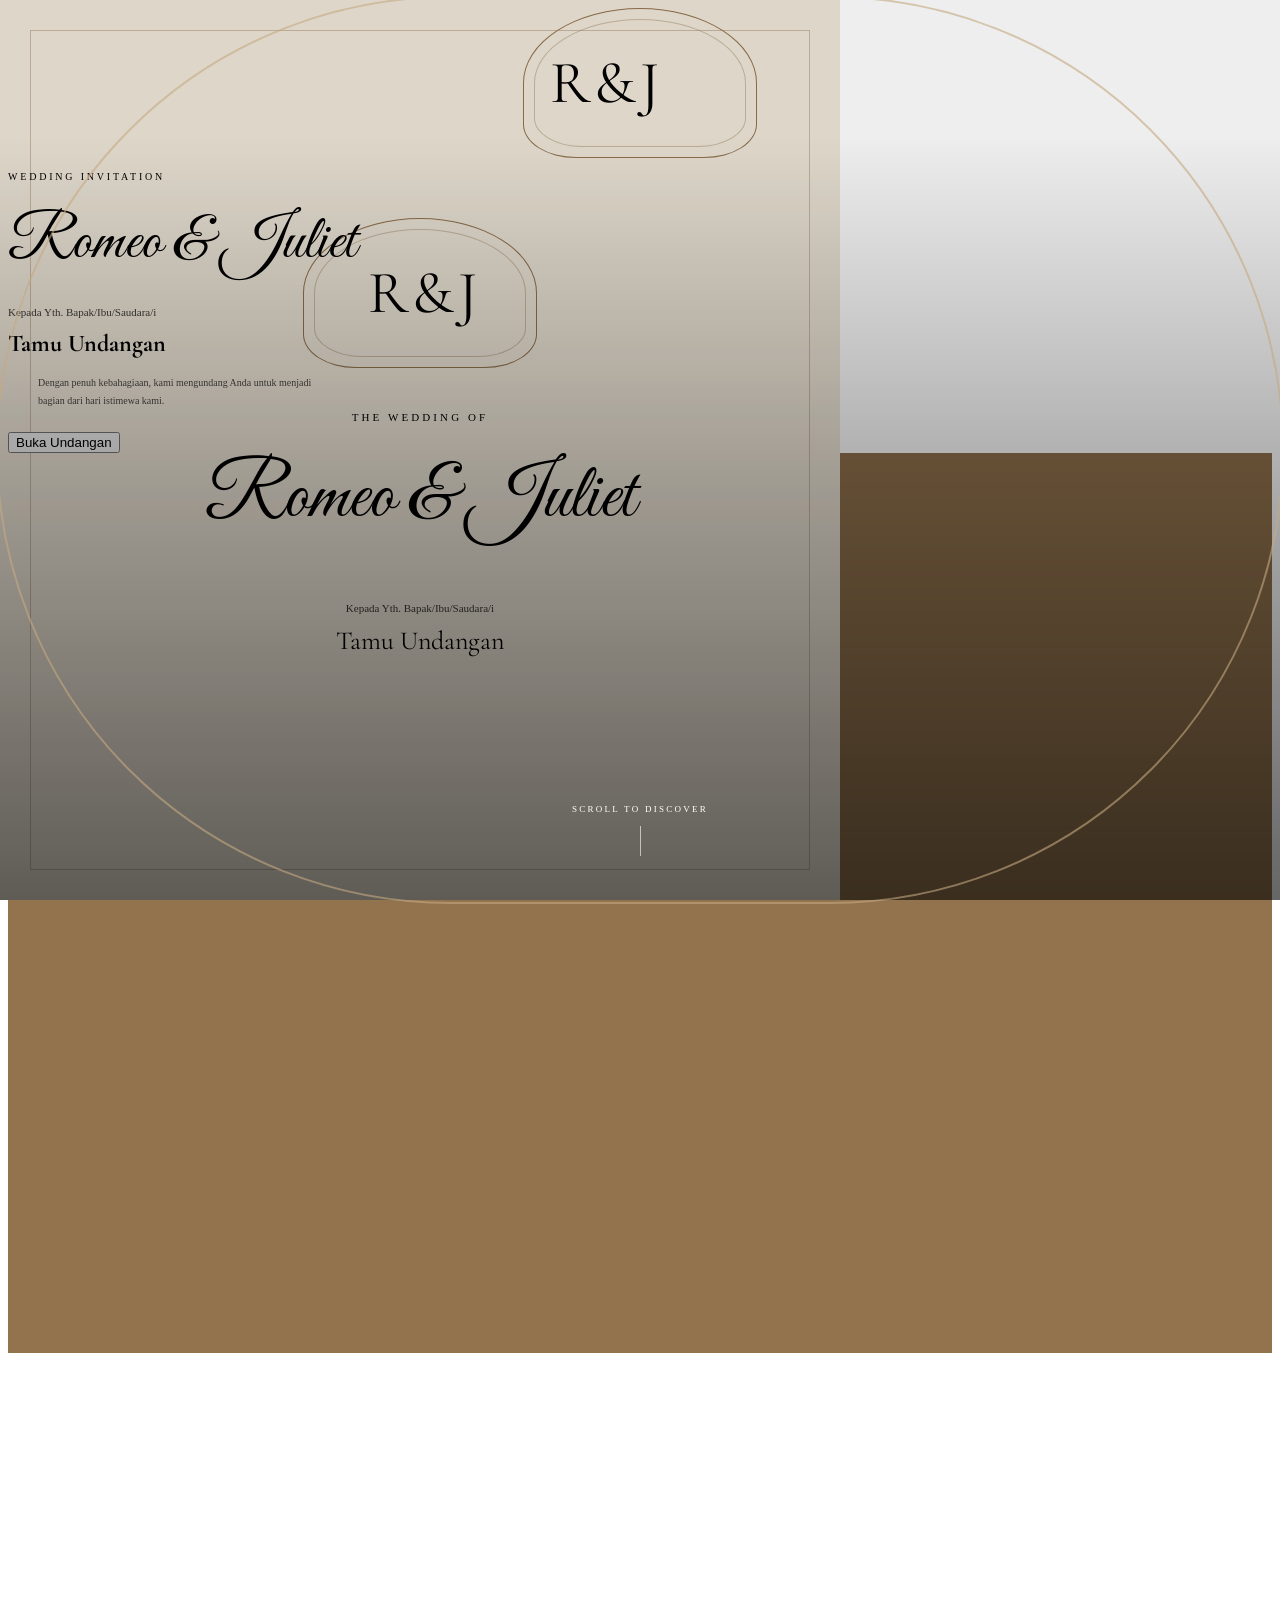
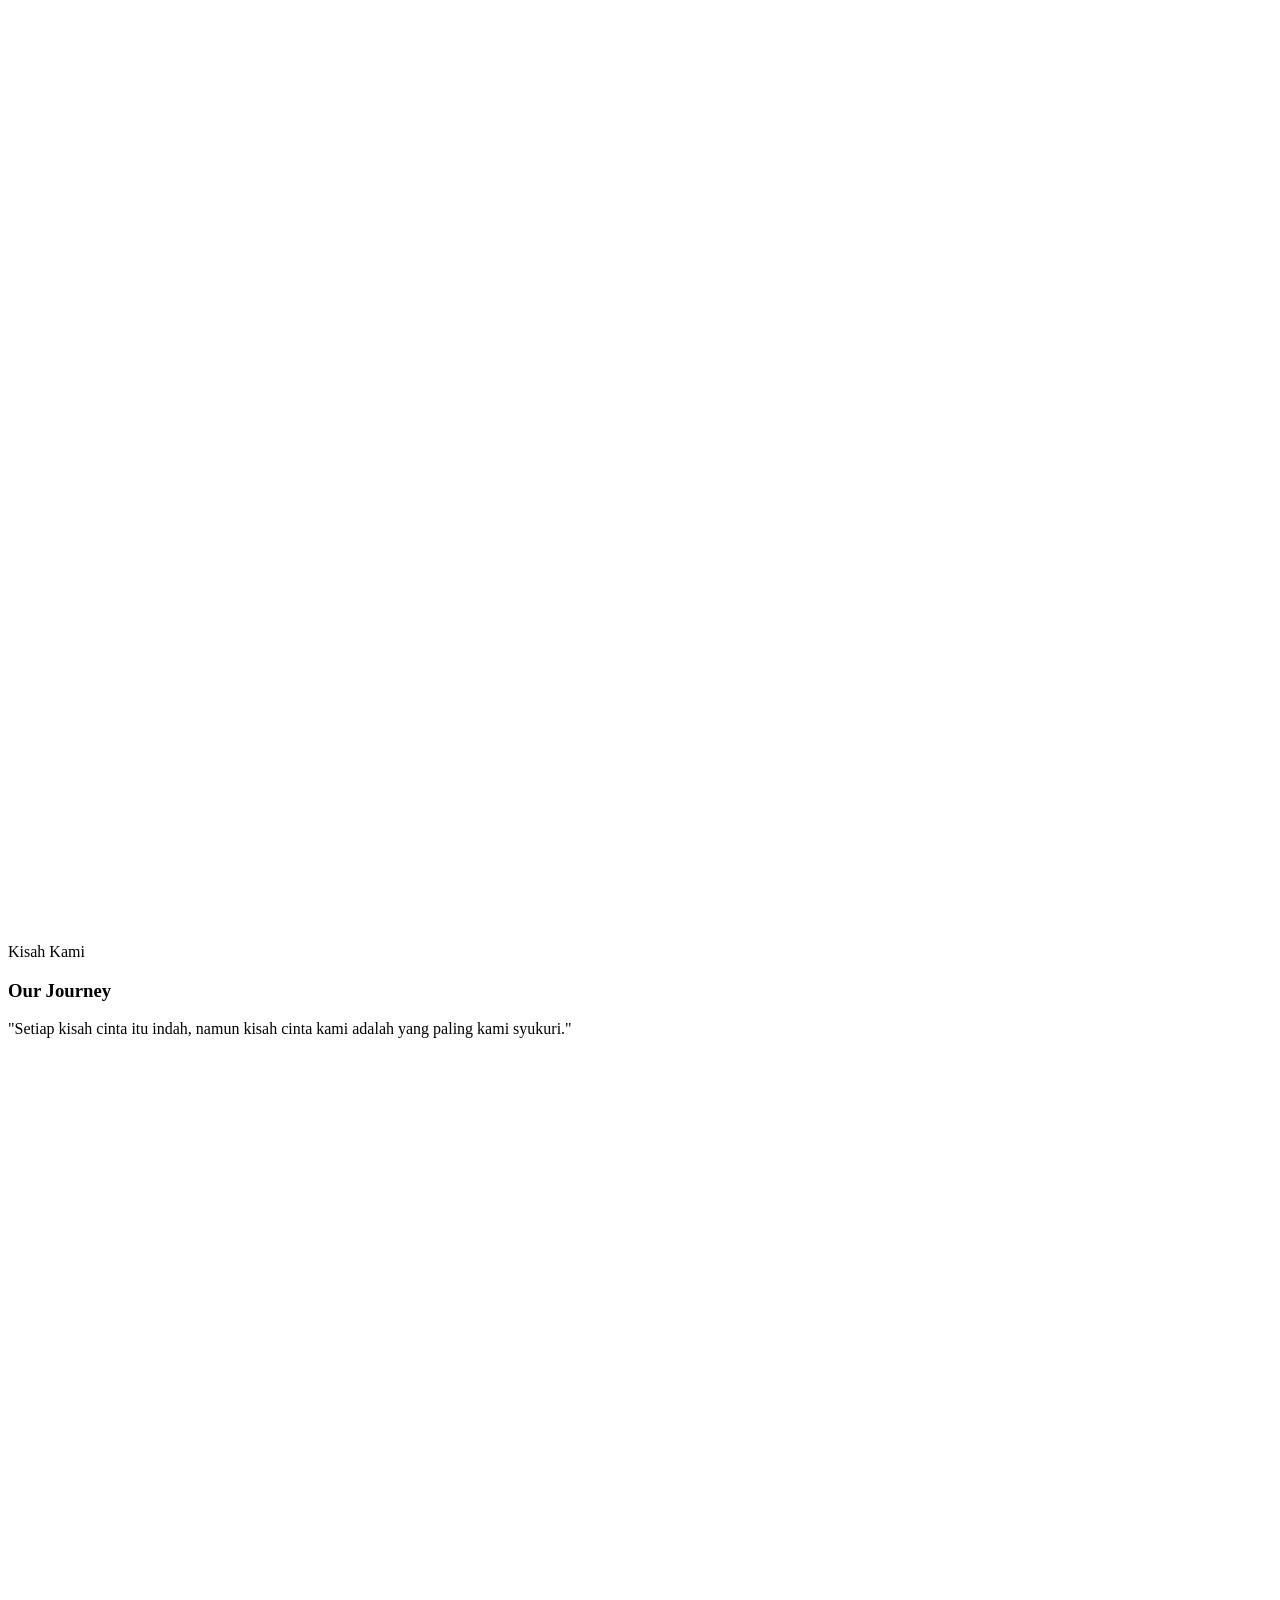
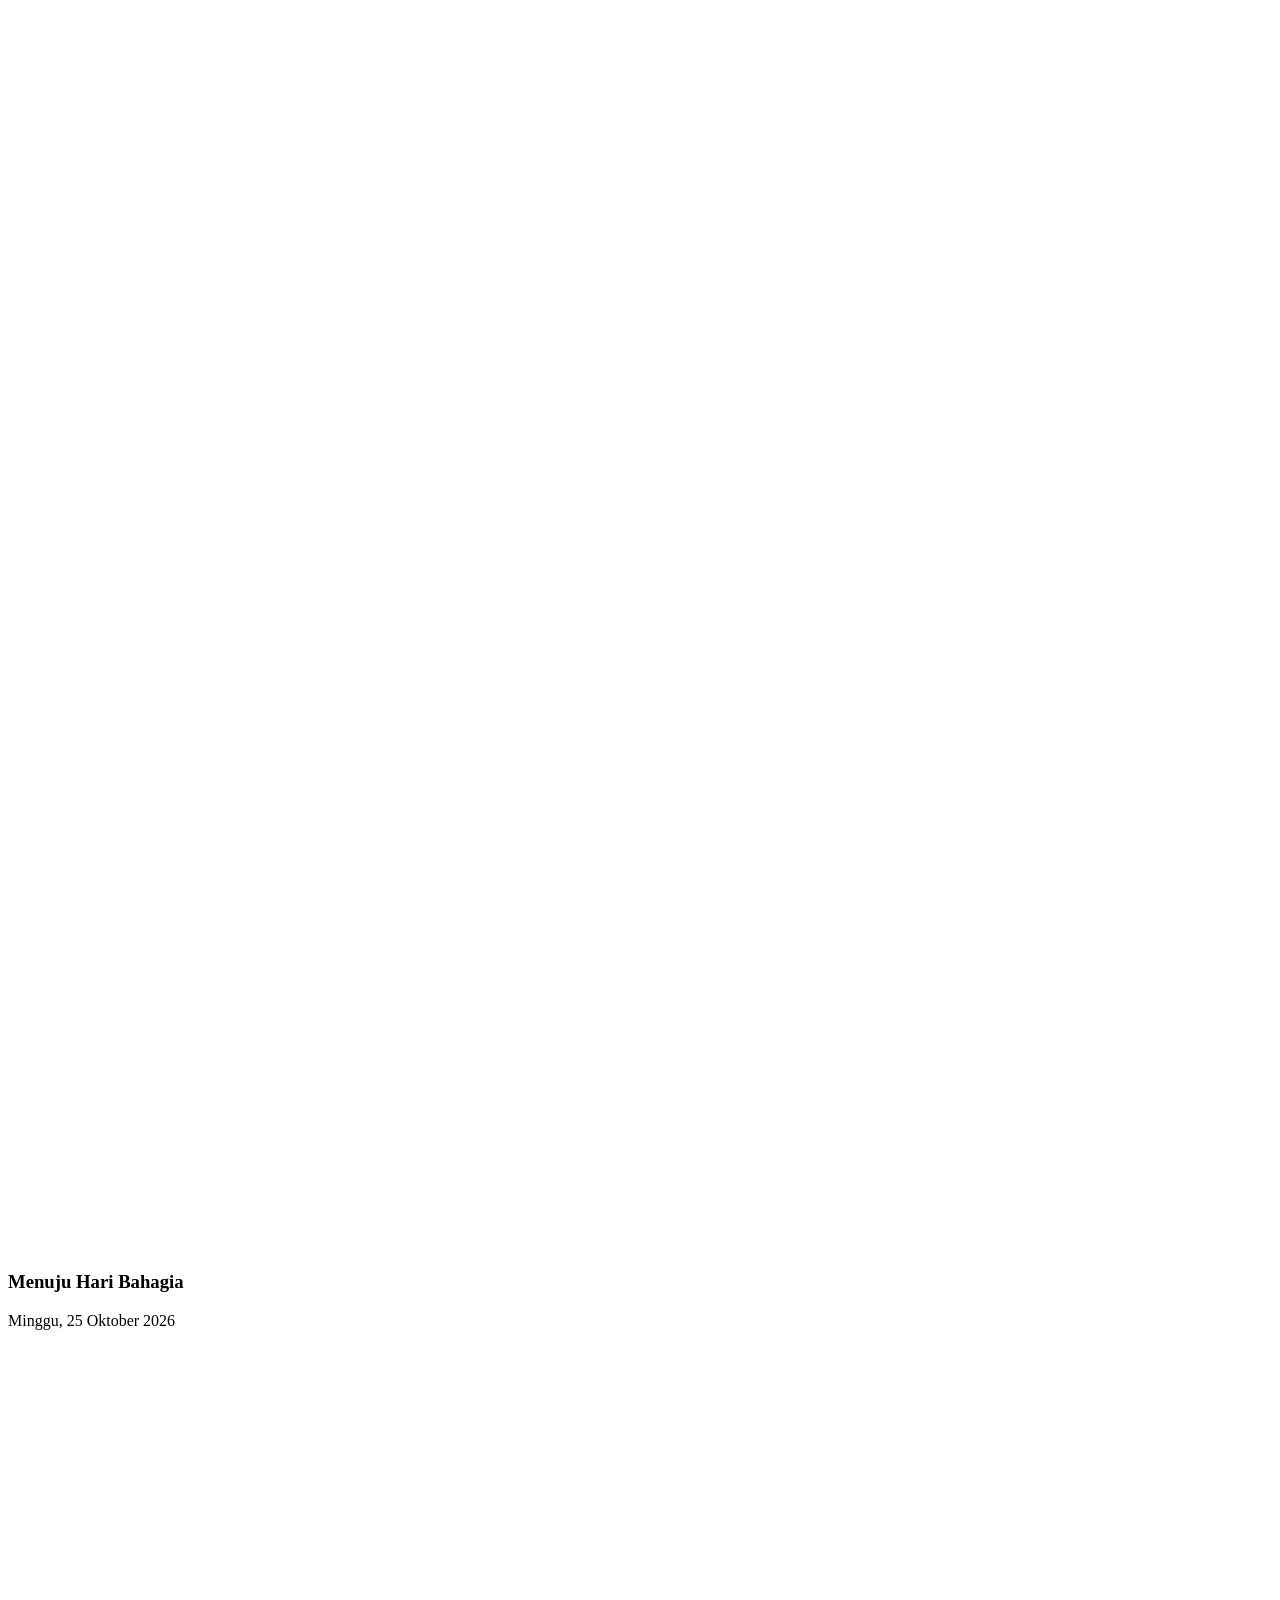
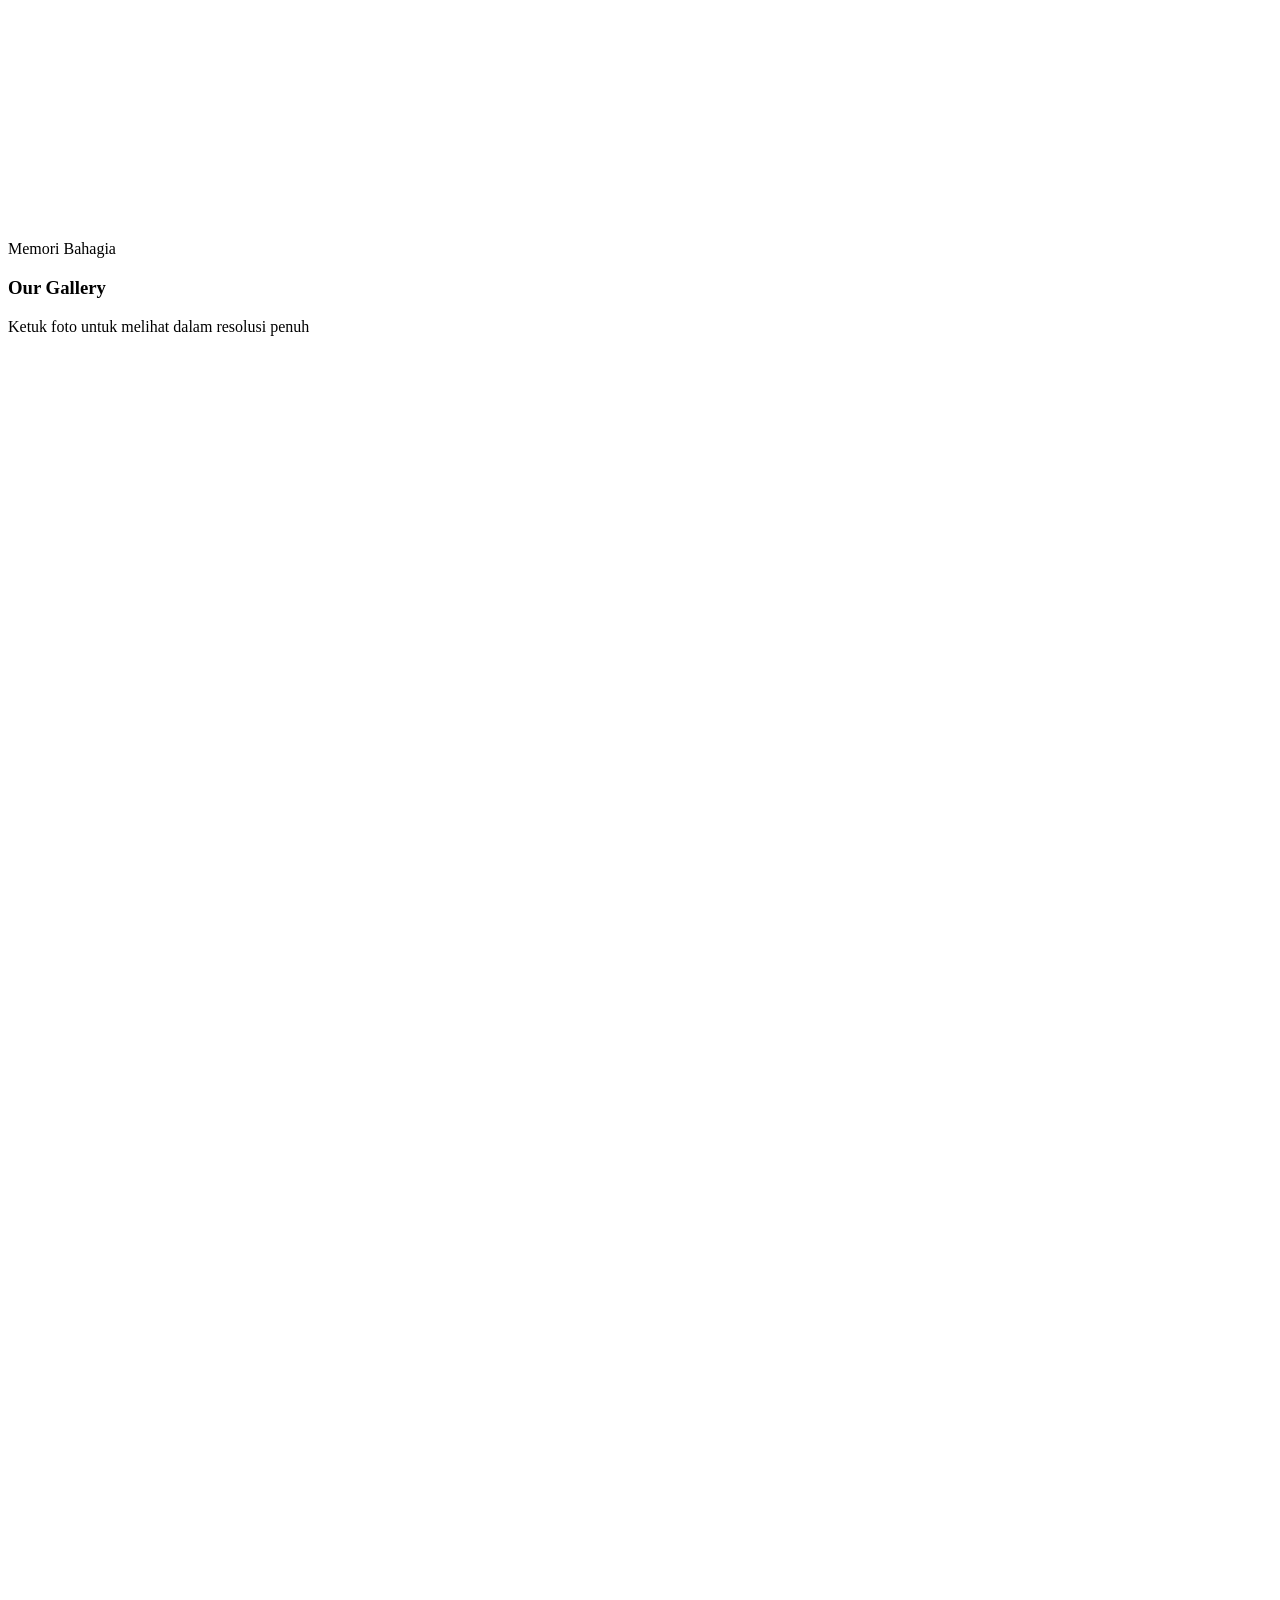
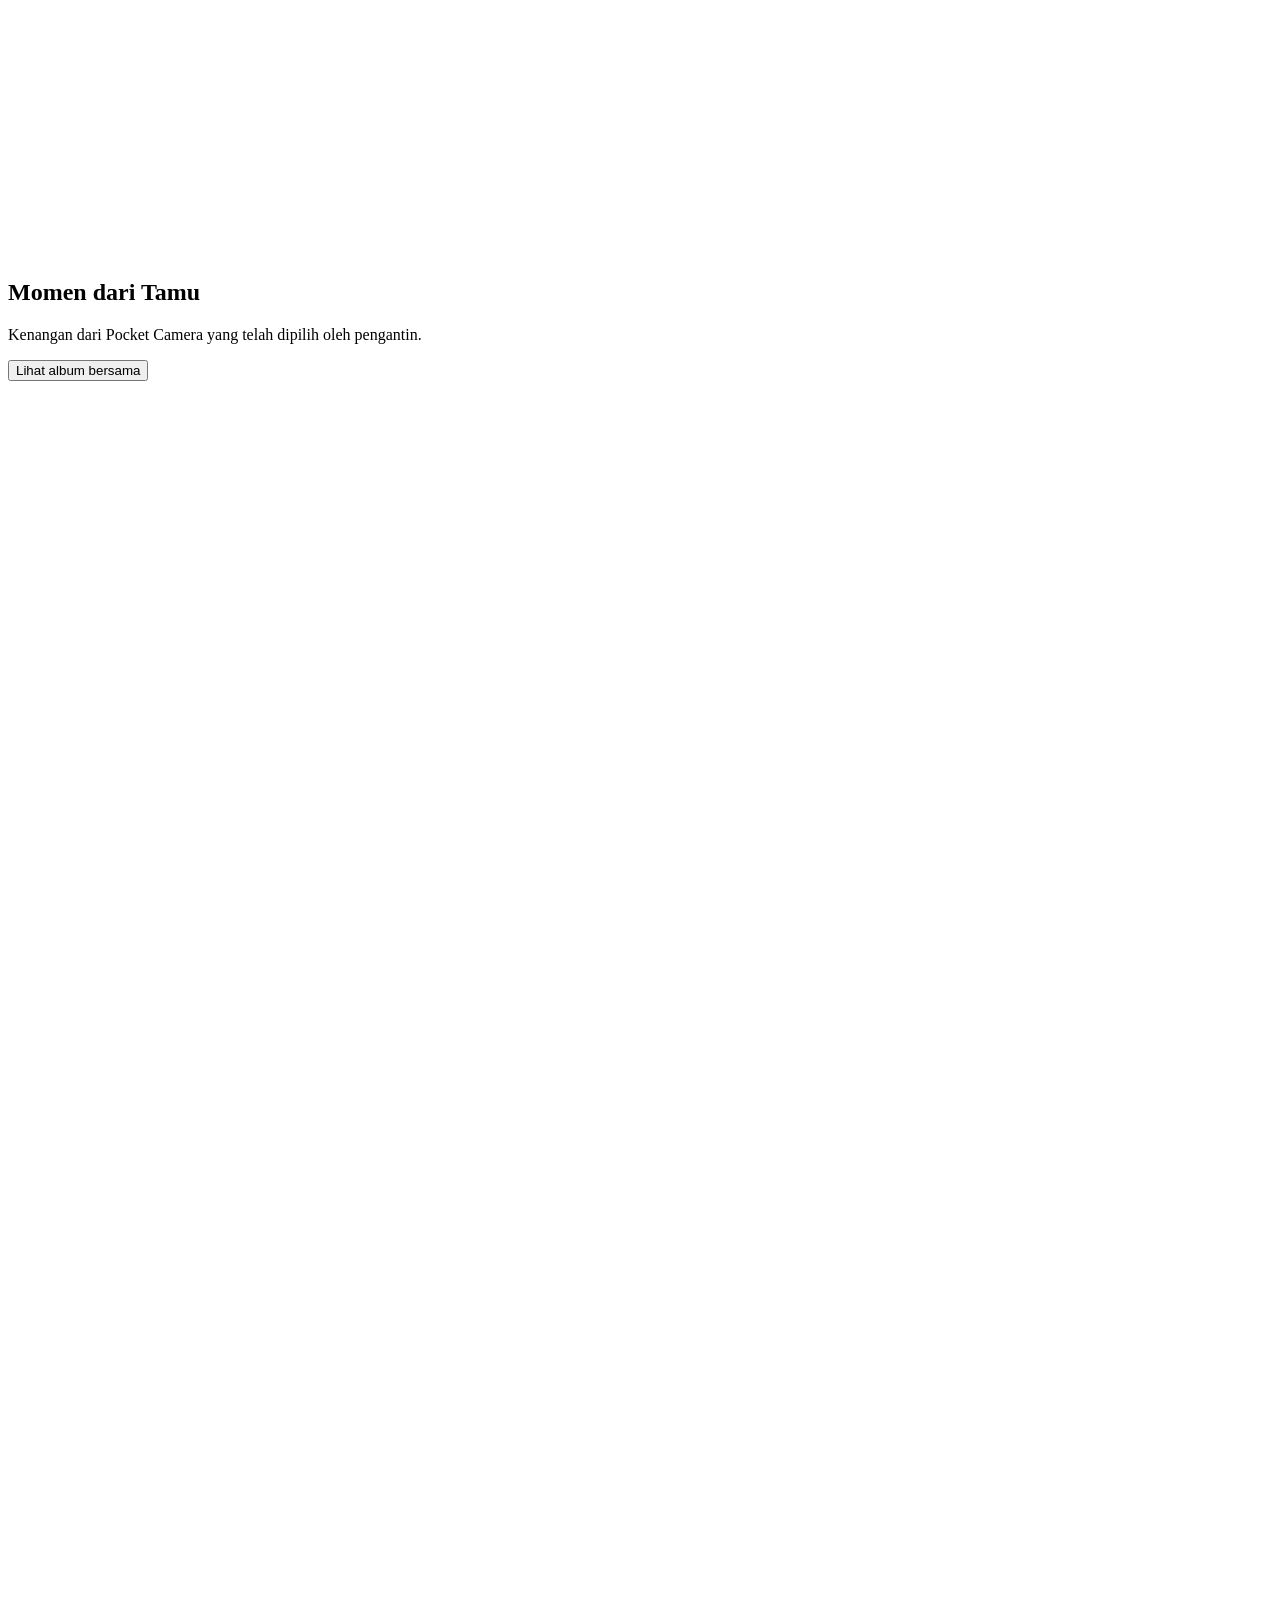
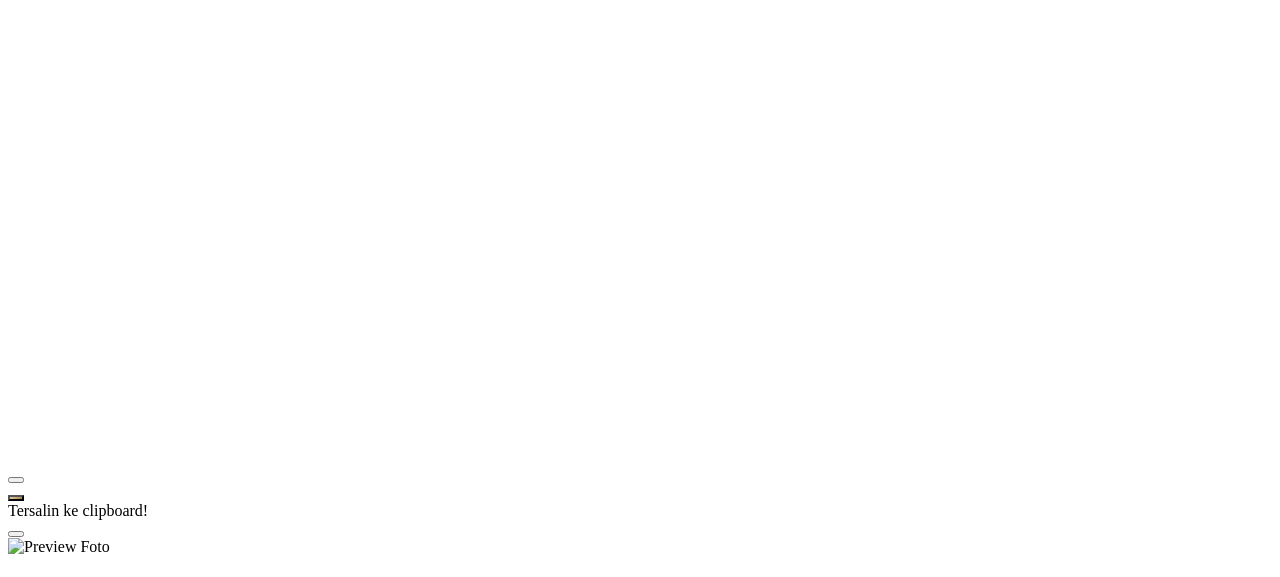
==== index.html @ 1a62b8da "Finalize operations pages, token QR and deployment documentation" ====
<!DOCTYPE html>
<html lang="id" class="scroll-smooth">
<head>
  <meta charset="UTF-8">
  <meta name="viewport" content="width=device-width, initial-scale=1.0">
  <title>The Wedding of Romeo & Juliet</title>
  
  <!-- Google Fonts -->
  <link rel="preconnect" href="https://fonts.googleapis.com">
  <link rel="preconnect" href="https://fonts.gstatic.com" crossorigin>
  <link href="https://fonts.googleapis.com/css2?family=Playfair+Display:ital,wght@0,400;0,600;0,700;1,400&family=Plus+Jakarta+Sans:wght@300;400;500;600;700&display=swap" rel="stylesheet">
  
  <!-- Tailwind CSS CDN -->
  <script src="https://cdn.tailwindcss.com"></script>
  <script>
    tailwind.config = {
      theme: {
        extend: {
          fontFamily: {
            serif: ['"Playfair Display"', 'serif'],
            sans: ['"Plus Jakarta Sans"', 'sans-serif'],
          },
          colors: {
            gold: {
              50: '#FBF9F3',
              100: '#F5EEDB',
              200: '#EBDEBC',
              300: '#DEC997',
              400: '#D0B473',
              500: '#C5A880',
              600: '#B08E58',
              700: '#8A6D3B',
              800: '#69512A',
              900: '#48361B',
            },
            champagne: '#F7F4EE',
            sand: '#EFE9DE'
          }
        }
      }
    }
  </script>

  <!-- Lucide Icons -->
  <script src="https://unpkg.com/lucide@latest"></script>
  <!-- QRCode.js -->
  <script src="https://cdnjs.cloudflare.com/ajax/libs/qrcodejs/1.0.0/qrcode.min.js"></script>

  <style>
    .bg-pattern {
      background-color: #FDFBF7;
      background-image: radial-gradient(#C5A880 0.75px, transparent 0.75px);
      background-size: 24px 24px;
    }
    .gold-gradient {
      background: linear-gradient(135deg, #DFCA9E 0%, #C5A880 50%, #9F7E44 100%);
    }
    .gold-text-gradient {
      background: linear-gradient(135deg, #B08E58 0%, #8A6D3B 100%);
      -webkit-background-clip: text;
      -webkit-text-fill-color: transparent;
    }

    /* Envelope Open Transition */
    #cover-screen {
      transition: transform 0.95s cubic-bezier(0.77, 0, 0.175, 1), opacity 0.85s ease;
      will-change: transform, opacity;
    }
    #cover-screen.opened {
      transform: translateY(-100%);
      opacity: 0;
      pointer-events: none;
    }

    /* Scroll Reveal Animation Framework */
    .reveal {
      opacity: 0;
      transition: opacity 0.85s cubic-bezier(0.16, 1, 0.3, 1), transform 0.85s cubic-bezier(0.16, 1, 0.3, 1);
      will-change: opacity, transform;
    }
    .reveal-up {
      transform: translate3d(0, 36px, 0);
    }
    .reveal-down {
      transform: translate3d(0, -36px, 0);
    }
    .reveal-left {
      transform: translate3d(-36px, 0, 0);
    }
    .reveal-right {
      transform: translate3d(36px, 0, 0);
    }
    .reveal-zoom {
      transform: scale3d(0.9, 0.9, 0.9);
    }
    .reveal.is-revealed {
      opacity: 1 !important;
      transform: translate3d(0, 0, 0) scale3d(1, 1, 1) !important;
    }

    /* Staggered Delay Utilities */
    .delay-100 { transition-delay: 100ms; }
    .delay-200 { transition-delay: 200ms; }
    .delay-300 { transition-delay: 300ms; }
    .delay-400 { transition-delay: 400ms; }
    .delay-500 { transition-delay: 500ms; }

    /* Romantic Keyframes & Micro-Animations */
    @keyframes floatGentle {
      0%, 100% { transform: translateY(0px); }
      50% { transform: translateY(-8px); }
    }
    .animate-float {
      animation: floatGentle 4s ease-in-out infinite;
    }

    @keyframes pulseGlow {
      0%, 100% { transform: scale(1); box-shadow: 0 0 0 0 rgba(197, 168, 128, 0.4); }
      50% { transform: scale(1.025); box-shadow: 0 0 22px 5px rgba(197, 168, 128, 0.35); }
    }
    .animate-pulse-glow {
      animation: pulseGlow 2.5s ease-in-out infinite;
    }

    @keyframes shimmerSweep {
      0% { transform: translateX(-150%) skewX(-20deg); }
      100% { transform: translateX(250%) skewX(-20deg); }
    }
    .shimmer-btn {
      position: relative;
      overflow: hidden;
    }
    .shimmer-btn::after {
      content: '';
      position: absolute;
      top: -50%;
      left: -50%;
      width: 200%;
      height: 200%;
      background: linear-gradient(
        60deg,
        rgba(255, 255, 255, 0) 20%,
        rgba(255, 255, 255, 0.38) 50%,
        rgba(255, 255, 255, 0) 80%
      );
      animation: shimmerSweep 3.2s infinite;
      pointer-events: none;
    }

    @keyframes spinVinyl {
      from { transform: rotate(0deg); }
      to { transform: rotate(360deg); }
    }
    .vinyl-spinning {
      animation: spinVinyl 8s linear infinite;
    }

    @keyframes soundWavePulse {
      0% { transform: scale(1); opacity: 0.8; }
      100% { transform: scale(1.6); opacity: 0; }
    }
    .music-wave {
      position: absolute;
      inset: -4px;
      border-radius: 9999px;
      border: 2px solid rgba(197, 168, 128, 0.6);
      animation: soundWavePulse 2s cubic-bezier(0.24, 0, 0.38, 1) infinite;
      pointer-events: none;
    }

    /* Falling Petals Canvas */
    #petals-canvas {
      position: fixed;
      inset: 0;
      pointer-events: none;
      z-index: 25;
      width: 100vw;
      height: 100vh;
    }

    /* Photo zoom effect on card hover */
    .couple-card-img {
      transition: transform 0.6s cubic-bezier(0.16, 1, 0.3, 1);
    }
    .couple-card:hover .couple-card-img {
      transform: scale(1.07);
    }

    /* Reduced Motion Accessibility */
    @media (prefers-reduced-motion: reduce) {
      .reveal {
        transition: none !important;
        opacity: 1 !important;
        transform: none !important;
      }
      .animate-float, .shimmer-btn::after, .vinyl-spinning, .music-wave {
        animation: none !important;
      }
    }
  </style>
  <link rel="stylesheet" href="invitation-story.css?v=20261017-rsvp-spacing">
<meta name="referrer" content="no-referrer">
</head>
<body class="bg-[#FAF7F2] text-slate-800 font-sans antialiased selection:bg-gold-200 selection:text-gold-900 min-h-screen relative overflow-x-hidden">

  <!-- ==================== FLOATING FLOWER PETALS CANVAS ==================== -->
  <canvas id="petals-canvas" aria-hidden="true"></canvas>


  <aside class="desktop-scene" data-scene="desktop" aria-label="Pernikahan kami"><img class="scene-ornament-top" alt="" hidden><img class="scene-ornament-bottom" alt="" hidden><div class="scene-content"><div class="cover-monogram couple-monogram">R & J</div><p class="eyebrow">The Wedding of</p><h2 id="desktop-couple" class="script-title">Romeo & Juliet</h2><p id="desktop-date"></p><p class="cover-guest-label">Kepada Yth. Bapak/Ibu/Saudara/i</p><p id="desktop-guest">Tamu Undangan</p></div></aside>
  <div id="cover-screen" class="fixed inset-0 scene" data-scene="cover"><img class="scene-ornament-top" alt="" hidden><img class="scene-ornament-bottom" alt="" hidden>
    <div class="cover-top scene-content"><div class="cover-monogram couple-monogram">R & J</div></div>
    <div class="cover-bottom"><p class="eyebrow">Wedding Invitation</p><h1 id="cover-couple-title" class="script-title cover-names">Romeo & Juliet</h1><p class="cover-guest-label">Kepada Yth. Bapak/Ibu/Saudara/i</p><h2 id="cover-guest-name" class="cover-guest">Tamu Undangan</h2><p id="cover-guest-code"></p><p class="cover-note">Dengan penuh kebahagiaan, kami mengundang Anda untuk menjadi bagian dari hari istimewa kami.</p><button id="btn-open-invitation" type="button" onclick="openInvitation()"><i data-lucide="mail-open" class="w-4 h-4"></i>Buka Undangan</button></div>
    <div class="cover-hidden-media" aria-hidden="true"><div id="cover-photo-container"><img id="cover-photo" alt=""></div><div id="cover-icon-container"></div></div>
  </div>
  <main id="invitation-main" inert>
    <section id="hero-scene" class="scene hero-scene"><div id="hero-slides" class="hero-slides"></div><div class="hero-shade"></div><div class="hero-copy"><p class="eyebrow reveal reveal-up">The Wedding of</p><h2 id="hero-couple-title" tabindex="-1" class="script-title reveal reveal-up delay-200">Romeo & Juliet</h2><p id="hero-event-date" class="reveal reveal-up delay-300"></p></div><img id="hero-foreground" class="hero-foreground" alt="" hidden><p class="scroll-hint">SCROLL TO DISCOVER</p></section>
    <section id="quote-scene" class="scene quote-scene" data-scene="quote"><img class="scene-ornament-top" alt="" hidden><img class="scene-ornament-bottom" alt="" hidden><div class="scene-content"><div class="couple-monogram quote-monogram reveal reveal-zoom">R & J</div><h3 class="script-title scene-title reveal reveal-up delay-100">We Found Love</h3><p class="quote-copy reveal reveal-up delay-200"><span id="hero-quote-text"></span><span id="hero-quote-source" class="quote-source"></span></p><span class="fine-divider reveal reveal-zoom"></span></div></section>
    <section id="couple-scene" class="scene couple-scene" data-scene="couple"><img class="scene-ornament-top" alt="" hidden><img class="scene-ornament-bottom" alt="" hidden><div class="scene-content"><div class="couple-intro reveal reveal-up"><strong>Assalamu’alaikum Wr. Wb.</strong>Dengan memohon rahmat dan rida Allah SWT, kami bermaksud menyelenggarakan pernikahan kami.</div><article class="profile profile-groom">
  <div class="profile-portrait reveal reveal-left"><div class="portrait-inner"><img id="groom-photo" class="hidden" alt="Foto mempelai pria"><div id="groom-icon" class="flex"><i data-lucide="user" class="w-16 h-16"></i></div></div><img class="profile-frame-overlay" alt="" hidden></div>
  <div class="profile-copy"><span class="profile-label reveal reveal-up delay-100">Mempelai Pria</span><h3 id="groom-name" class="reveal reveal-up delay-200"></h3><p id="groom-bio" class="reveal reveal-up delay-300"></p></div>
</article><div class="couple-ampersand reveal reveal-zoom">&</div><article class="profile profile-bride">
  <div class="profile-portrait reveal reveal-right"><div class="portrait-inner"><img id="bride-photo" class="hidden" alt="Foto mempelai wanita"><div id="bride-icon" class="flex"><i data-lucide="user" class="w-16 h-16"></i></div></div><img class="profile-frame-overlay" alt="" hidden></div>
  <div class="profile-copy"><span class="profile-label reveal reveal-up delay-100">Mempelai Wanita</span><h3 id="bride-name" class="reveal reveal-up delay-200"></h3><p id="bride-bio" class="reveal reveal-up delay-300"></p></div>
</article></div></section>
    <!-- ==================== OUR LOVE STORY (KISAH PERJALANAN CINTA) ==================== -->
    <section id="love-story-section" class="scene" data-scene="story"><img class="scene-ornament-top" alt="" hidden><img class="scene-ornament-bottom" alt="" hidden>
      <div class="text-center">
        <div class="inline-block px-4 py-1.5 rounded-full bg-gold-100 border border-gold-200 text-gold-800 text-xs font-semibold tracking-widest uppercase mb-2">
          Kisah Kami
        </div>
        <h3 class="font-serif text-3xl font-bold text-slate-900 mb-1">Our Journey</h3>
        <p class="text-xs text-slate-500 italic max-w-md mx-auto">
          "Setiap kisah cinta itu indah, namun kisah cinta kami adalah yang paling kami syukuri."
        </p>
      </div>

      <!-- Vertical Timeline Container -->
      <div id="love-story-container" class="relative max-w-lg mx-auto pl-4 sm:pl-6 space-y-8">
        <div class="absolute left-6 top-3 bottom-3 w-0.5 bg-gradient-to-b from-gold-300 via-gold-400 to-gold-200"></div>
        <!-- Rendered via JavaScript -->
      </div>
    </section>

    <!-- COUNTDOWN TIMER -->
    <section id="countdown-section" class="scene text-center" data-scene="events">
      <h3 class="font-serif text-2xl font-bold text-slate-900 mb-2">Menuju Hari Bahagia</h3>
      <p id="countdown-date-label" class="text-xs text-slate-500 mb-6">Minggu, 25 Oktober 2026</p>

      <div class="reveal reveal-zoom delay-200 grid grid-cols-4 gap-3 max-w-md mx-auto">
        <div class="bg-gold-50 rounded-2xl p-3 border border-gold-200 text-center transform transition-all hover:scale-105">
          <span id="cd-days" class="font-serif text-2xl sm:text-3xl font-bold text-gold-800 block">00</span>
          <span class="text-[10px] uppercase font-semibold text-slate-500">Hari</span>
        </div>
        <div class="bg-gold-50 rounded-2xl p-3 border border-gold-200 text-center transform transition-all hover:scale-105">
          <span id="cd-hours" class="font-serif text-2xl sm:text-3xl font-bold text-gold-800 block">00</span>
          <span class="text-[10px] uppercase font-semibold text-slate-500">Jam</span>
        </div>
        <div class="bg-gold-50 rounded-2xl p-3 border border-gold-200 text-center transform transition-all hover:scale-105">
          <span id="cd-minutes" class="font-serif text-2xl sm:text-3xl font-bold text-gold-800 block">00</span>
          <span class="text-[10px] uppercase font-semibold text-slate-500">Menit</span>
        </div>
        <div class="bg-gold-50 rounded-2xl p-3 border border-gold-200 text-center transform transition-all hover:scale-105">
          <span id="cd-seconds" class="font-serif text-2xl sm:text-3xl font-bold text-gold-800 block">00</span>
          <span class="text-[10px] uppercase font-semibold text-slate-500">Detik</span>
        </div>
      </div>

      <!-- Add to Google Calendar Button -->
      <div class="reveal reveal-up delay-300 mt-6 flex justify-center">
        <a id="btn-add-calendar" href="#" target="_blank" rel="noopener noreferrer"
           class="inline-flex items-center space-x-2 py-2.5 px-5 rounded-full bg-gold-700 hover:bg-gold-800 text-white font-medium text-xs shadow-md transition-all transform hover:-translate-y-0.5 active:scale-95">
          <i data-lucide="calendar-plus" class="w-4 h-4"></i>
          <span>Simpan ke Google Calendar</span>
        </a>
      </div>
    </section>

    <!-- EVENT ITINERARY & VENUE -->
    <section id="events-section" class="scene space-y-6" data-scene="events">
      <div class="reveal reveal-up text-center">
        <h3 class="font-serif text-3xl font-bold text-slate-900 mb-1">Wedding Event</h3>
        <p class="text-xs text-slate-500">Rangkaian acara pernikahan kami</p>
      </div>

      <div class="grid grid-cols-1 sm:grid-cols-2 gap-6">
        <!-- Akad Card -->
        <div class="reveal reveal-left delay-100 bg-white rounded-3xl p-6 border border-gold-200 shadow-sm flex flex-col justify-between hover:shadow-md transition-all">
          <div>
            <div class="flex items-center space-x-2 text-gold-700 mb-3">
              <i data-lucide="clock" class="w-5 h-5"></i>
              <span class="font-serif font-bold text-lg text-slate-900">Akad Nikah</span>
            </div>
            <p id="akad-time" class="text-xs font-semibold text-gold-800 mb-2">08:00 - 10:00 WIB</p>
            <p id="akad-venue" class="text-sm font-bold text-slate-800 mb-1">Masjid Agung Al-Azhar</p>
            <p id="akad-address" class="text-xs text-slate-500 leading-relaxed">Jl. Sisingamangaraja, Kebayoran Baru, Jakarta Selatan</p>
          </div>
          <div class="mt-4 pt-3 border-t border-slate-100 flex items-center text-xs text-gold-700 font-medium">
            <i data-lucide="users" class="w-4 h-4 mr-1.5"></i>
            <span id="akad-note">Khusus Keluarga & Kerabat Dekat</span>
          </div>
        </div>

        <!-- Resepsi Card -->
        <div class="reveal reveal-right delay-200 bg-white rounded-3xl p-6 border border-gold-200 shadow-sm flex flex-col justify-between hover:shadow-md transition-all">
          <div>
            <div class="flex items-center space-x-2 text-gold-700 mb-3">
              <i data-lucide="sparkles" class="w-5 h-5"></i>
              <span class="font-serif font-bold text-lg text-slate-900">Resepsi Pernikahan</span>
            </div>
            <p id="resepsi-time" class="text-xs font-semibold text-gold-800 mb-2">11:00 - 14:00 WIB</p>
            <p id="resepsi-venue" class="text-sm font-bold text-slate-800 mb-1">Grand Ballroom Hotel Mulia Senayan</p>
            <p id="resepsi-address" class="text-xs text-slate-500 leading-relaxed">Jl. Asia Afrika No.6, Gelora, Senayan, Jakarta Pusat</p>
          </div>
          <div class="mt-4 pt-3 border-t border-slate-100">
            <a id="btn-maps-link" href="https://maps.google.com/?q=Hotel+Mulia+Senayan+Jakarta" target="_blank" rel="noopener noreferrer" class="inline-flex items-center justify-center w-full py-2.5 px-4 rounded-xl bg-gold-50 border border-gold-200 text-gold-800 hover:bg-gold-100 font-medium text-xs transition-colors space-x-1.5">
              <i data-lucide="map-pin" class="w-4 h-4 text-gold-600"></i>
              <span>Buka di Google Maps</span>
            </a>
          </div>
        </div>
      </div>
    </section>

    <!-- ==================== PRE-WEDDING PHOTO GALLERY ==================== -->
    <section id="gallery-section" class="scene" data-scene="gallery"><img class="scene-ornament-top" alt="" hidden><img class="scene-ornament-bottom" alt="" hidden>
      <div class="text-center">
        <div class="inline-block px-4 py-1.5 rounded-full bg-gold-100 border border-gold-200 text-gold-800 text-xs font-semibold tracking-widest uppercase mb-2">
          Memori Bahagia
        </div>
        <h3 class="font-serif text-3xl font-bold text-slate-900 mb-1">Our Gallery</h3>
        <p class="text-xs text-slate-500">Ketuk foto untuk melihat dalam resolusi penuh</p>
      </div>

      <!-- Gallery Grid Container -->
      <div id="gallery-container" class="grid grid-cols-2 gap-3 sm:gap-4 max-w-xl mx-auto">
        <!-- Rendered via JavaScript -->
      </div>
    </section>

    <!-- ==================== UNIQUE GUEST BARCODE / QR CARD ==================== -->
    <section id="guest-ticket" class="reveal reveal-zoom delay-100 bg-white rounded-3xl p-6 sm:p-8 border-2 border-gold-300 shadow-xl relative overflow-hidden">
      <!-- Decorative Ticket Notches -->
      <div class="absolute -left-4 top-1/2 -translate-y-1/2 w-8 h-8 rounded-full bg-[#FAF7F2] border-r-2 border-gold-300"></div>
      <div class="absolute -right-4 top-1/2 -translate-y-1/2 w-8 h-8 rounded-full bg-[#FAF7F2] border-l-2 border-gold-300"></div>

      <div class="text-center max-w-sm mx-auto">
        <div class="inline-flex items-center space-x-1.5 px-3 py-1 rounded-full bg-gold-100 text-gold-800 text-[11px] font-bold tracking-wider uppercase mb-3">
          <i data-lucide="qr-code" class="w-3.5 h-3.5"></i>
          <span>Check-in Digital Pass</span>
        </div>

        <h3 class="font-serif text-2xl font-bold text-slate-900 mb-1" id="ticket-guest-name">Nama Tamu</h3>
        <div id="ticket-code-row" class="flex items-center justify-center space-x-2 text-xs font-semibold text-gold-800 mb-4">
          <span>KODE TAMU:</span>
          <span id="ticket-guest-code" class="px-2 py-0.5 rounded bg-gold-50 border border-gold-200 tracking-widest font-mono">G001</span>
        </div>

        <!-- QR Code Container -->
        <p id="qr-ticket-status" role="status" class="text-xs text-slate-600 leading-relaxed mb-4" hidden></p>
        <form id="guest-code-form" class="space-y-3 mb-5" hidden>
          <label for="guest-code-entry" class="block text-xs font-semibold text-slate-700">Sudah menerima kode tamu?</label>
          <input id="guest-code-entry" name="guestCode" required maxlength="64" autocomplete="off" autocapitalize="characters" placeholder="Kode dari undangan Anda" class="w-full px-4 py-3 rounded-xl border border-gold-200 text-sm text-center bg-white">
          <button id="btn-open-guest-code" type="submit" class="px-5 py-3 rounded-full bg-gold-700 text-white text-xs">Buka undangan saya</button>
        </form>
        <div id="qr-ticket-frame" class="p-4 bg-white rounded-2xl border-2 border-dashed border-gold-200 inline-block shadow-inner mb-4">
          <div id="qrcode" class="flex justify-center"></div>
        </div>

        <p id="qr-ticket-instructions" class="text-xs text-slate-500 leading-relaxed mb-4">
          Tunjukkan QR Code ini kepada penerima tamu (usher) di lokasi acara untuk proses kehadiran cepat & membuka akses 18 jepretan Pocket Camera.
        </p>

        <!-- Save to Device Button -->
        <button id="btn-save-qr" class="text-xs font-semibold text-gold-700 hover:text-gold-900 inline-flex items-center space-x-1.5 py-1.5 px-3 rounded-lg hover:bg-gold-50 transition-colors">
          <i data-lucide="download" class="w-4 h-4"></i>
          <span>Simpan QR ke Galeri HP</span>
        </button>
      </div>
    </section>

    <!-- ==================== POCKET CAMERA (SMART DYNAMIC LOCK - OPTION A) ==================== -->
    <section id="pocket-cam-section" class="reveal reveal-up delay-100 p-6 sm:p-8 rounded-3xl bg-slate-900 text-white text-center shadow-xl relative overflow-hidden border border-slate-800">
      <!-- Decorative background blur -->
      <div class="absolute -top-10 -right-10 w-32 h-32 bg-amber-500/10 rounded-full blur-2xl"></div>

      <!-- STATE 1: LOCKED (Before check-in at reception) -->
      <div id="pocket-cam-locked" class="space-y-4">
        <div class="inline-flex items-center justify-center w-14 h-14 rounded-2xl bg-amber-500/15 text-amber-400 border border-amber-500/30">
          <i data-lucide="lock" class="w-7 h-7"></i>
        </div>
        <div>
          <span class="inline-block px-3 py-1 rounded-full bg-slate-800 text-amber-300 border border-slate-700 text-[11px] font-bold uppercase tracking-wider mb-2">
            🔒 Fitur Terkunci
          </span>
          <h3 class="font-serif text-2xl sm:text-3xl font-bold text-white mb-2">18-Shot Pocket Camera</h3>
          <p class="text-xs text-slate-300 max-w-md mx-auto leading-relaxed">
            Kamera sekali pakai digital (18 jepretan) ini akan <span class="text-amber-400 font-semibold">terbuka otomatis</span> setelah Anda tiba di lokasi dan barcode Anda discan oleh penerima tamu (usher).
          </p>
        </div>

        <div class="pt-2 flex flex-col sm:flex-row items-center justify-center gap-3">
          <button id="btn-check-unlock" class="w-full sm:w-auto py-2.5 px-5 rounded-xl bg-slate-800 hover:bg-slate-700 border border-slate-700 text-slate-200 text-xs font-semibold inline-flex items-center justify-center space-x-2 transition-all">
            <i data-lucide="refresh-cw" class="w-3.5 h-3.5" id="check-unlock-icon"></i>
            <span>Periksa Status Kehadiran</span>
          </button>
          <a href="#guest-ticket" class="w-full sm:w-auto py-2.5 px-5 rounded-xl bg-amber-500 hover:bg-amber-400 text-slate-950 font-bold text-xs inline-flex items-center justify-center space-x-1.5 transition-all">
            <i data-lucide="qr-code" class="w-3.5 h-3.5"></i>
            <span>Lihat Barcode Saya</span>
          </a>
        </div>
        <p id="lock-status-note" class="text-[11px] text-slate-400 italic min-h-[1rem]"></p>
      </div>

      <!-- STATE 2: UNLOCKED (After check-in / attended) -->
      <div id="pocket-cam-unlocked" class="space-y-4 hidden">
        <div class="inline-flex items-center justify-center w-14 h-14 rounded-2xl bg-emerald-500/20 text-emerald-400 border border-emerald-500/30">
          <i data-lucide="camera" class="w-7 h-7"></i>
        </div>
        <div>
          <span id="pocket-cam-unlocked-badge" class="inline-block px-3 py-1 rounded-full bg-emerald-500/20 text-emerald-300 border border-emerald-500/40 text-[11px] font-bold uppercase tracking-wider mb-2">
            ✨ Anda Sudah Check-in • Kamera Aktif
          </span>
          <h3 class="font-serif text-2xl sm:text-3xl font-bold text-white mb-2">18-Shot Pocket Camera</h3>
          <p id="pocket-cam-unlocked-description" class="text-xs text-slate-300 max-w-md mx-auto leading-relaxed">
            Selamat datang di resepsi! Abadikan momen berharga Anda bersama kedua mempelai. Foto yang Anda ambil akan langsung tersimpan di album foto digital pengantin.
          </p>
        </div>

        <div class="pt-2">
          <a id="btn-open-pocket-cam" href="pocket-cam.html" class="inline-flex items-center space-x-2 py-3 px-6 rounded-xl bg-amber-500 hover:bg-amber-400 text-slate-950 font-bold text-sm shadow-lg hover:shadow-amber-500/30 active:scale-95 transition-all">
            <i data-lucide="camera" class="w-4 h-4"></i>
            <span>Buka Pocket Camera Sekarang</span>
            <i data-lucide="arrow-right" class="w-4 h-4"></i>
          </a>
        </div>
      </div>
    </section>

    <!-- ==================== RSVP FORM ==================== -->
    <section id="rsvp-section" data-scene="rsvp" class="scene reveal reveal-up delay-100 bg-white rounded-3xl p-6 sm:p-8 border border-gold-200 shadow-md">
      <div class="text-center mb-6">
        <div class="inline-flex items-center justify-center w-12 h-12 rounded-full bg-gold-100 text-gold-700 mb-3">
          <i data-lucide="calendar-check" class="w-6 h-6"></i>
        </div>
        <h3 class="font-serif text-2xl font-bold text-slate-900">Konfirmasi Kehadiran (RSVP)</h3>
        <p class="text-xs text-slate-500 mt-1">Mohon konfirmasikan kehadiran Anda untuk mempermudah persiapan kami</p>
      </div>

      <form id="rsvp-form" class="space-y-4 max-w-md mx-auto">
        <!-- Guest Name Display -->
        <div>
          <label class="block text-xs font-semibold text-slate-600 mb-1.5">Nama Anda</label>
          <input type="text" id="rsvp-name-input" required class="w-full px-4 py-2.5 rounded-xl border border-slate-200 text-sm focus:outline-none focus:ring-2 focus:ring-gold-400 bg-slate-50" placeholder="Nama Lengkap">
        </div>

        <!-- Attendance Choice -->
        <div>
          <label class="block text-xs font-semibold text-slate-600 mb-1.5">Apakah Anda berkenan hadir?</label>
          <div class="grid grid-cols-3 gap-2">
            <label class="cursor-pointer">
              <input type="radio" name="rsvpStatus" value="Hadir" checked class="peer sr-only">
              <div class="p-3 text-center rounded-xl border border-slate-200 peer-checked:border-gold-500 peer-checked:bg-gold-50/80 peer-checked:text-gold-800 text-xs font-semibold transition-all">
                Hadir
              </div>
            </label>
            <label class="cursor-pointer">
              <input type="radio" name="rsvpStatus" value="Tidak Hadir" class="peer sr-only">
              <div class="p-3 text-center rounded-xl border border-slate-200 peer-checked:border-gold-500 peer-checked:bg-gold-50/80 peer-checked:text-gold-800 text-xs font-semibold transition-all">
                Tidak Hadir
              </div>
            </label>
            <label class="cursor-pointer">
              <input type="radio" name="rsvpStatus" value="Masih Ragu" class="peer sr-only">
              <div class="p-3 text-center rounded-xl border border-slate-200 peer-checked:border-gold-500 peer-checked:bg-gold-50/80 peer-checked:text-gold-800 text-xs font-semibold transition-all">
                Masih Ragu
              </div>
            </label>
          </div>
        </div>

        <!-- Number of Guests (Pax) -->
        <div id="pax-group">
          <label class="block text-xs font-semibold text-slate-600 mb-1.5">Jumlah Tamu</label>
          <select id="rsvp-pax" class="w-full px-4 py-2.5 rounded-xl border border-slate-200 text-sm focus:outline-none focus:ring-2 focus:ring-gold-400 bg-white">
            <option value="1">1 Orang</option>
            <option value="2">2 Orang</option>
          </select>
        </div>

        <!-- Wishes -->
        <div>
          <label class="block text-xs font-semibold text-slate-600 mb-1.5">Ucapan & Doa Restu</label>
          <textarea id="rsvp-wishes" rows="3" class="w-full px-4 py-2.5 rounded-xl border border-slate-200 text-sm focus:outline-none focus:ring-2 focus:ring-gold-400 bg-white" placeholder="Tuliskan ucapan dan doa terbaik untuk kedua mempelai..."></textarea>
        </div>

        <!-- Submit Button -->
        <button type="submit" id="btn-submit-rsvp" class="w-full py-3 px-6 rounded-xl gold-gradient text-white font-semibold text-sm shadow-md hover:brightness-105 active:scale-[0.99] transition-all flex items-center justify-center space-x-2">
          <i data-lucide="send" class="w-4 h-4"></i>
          <span>Kirim Konfirmasi</span>
        </button>

        <!-- Status message -->
        <div id="rsvp-alert" class="hidden p-3 rounded-xl text-xs font-medium text-center"></div>
      </form>
    </section>

    <!-- ==================== LIVE WALL OF WISHES ==================== -->
    <section id="wishes-wall-section" class="reveal reveal-up delay-100 bg-white rounded-3xl p-6 sm:p-8 border border-gold-200 shadow-md">
      <div class="text-center mb-5">
        <div class="inline-flex items-center justify-center w-12 h-12 rounded-full bg-gold-100 text-gold-700 mb-2">
          <i data-lucide="message-square-heart" class="w-6 h-6"></i>
        </div>
        <div class="flex items-center justify-center space-x-2">
          <h3 class="font-serif text-2xl font-bold text-slate-900">Untaian Doa & Ucapan</h3>
          <span id="wishes-count-badge" class="px-2 py-0.5 rounded-full text-[11px] font-bold bg-gold-100 text-gold-800 border border-gold-300">0</span>
        </div>
        <p class="text-xs text-slate-500 mt-1">Pesan cinta & doa tulus dari para sahabat dan keluarga</p>
      </div>

      <!-- Scrollable Wishes List -->
      <div id="wishes-container" class="max-w-md mx-auto space-y-3 max-h-96 overflow-y-auto pr-1">
        <div id="wishes-loading" class="text-center py-6 text-xs text-slate-400">
          <span class="inline-block animate-spin mr-1">⏳</span> Memuat untaian doa...
        </div>
      </div>
    </section>

    <!-- ==================== DIGITAL ENVELOPE / WEDDING GIFT ==================== -->
    <section id="gift-section" data-scene="gift" class="scene reveal reveal-up delay-100 bg-white rounded-3xl p-6 sm:p-8 border border-gold-200 shadow-md">
      <div class="text-center mb-6">
        <div class="inline-flex items-center justify-center w-12 h-12 rounded-full bg-gold-100 text-gold-700 mb-3">
          <i data-lucide="gift" class="w-6 h-6"></i>
        </div>
        <h3 class="font-serif text-2xl font-bold text-slate-900">Amplop Digital & Kado</h3>
        <p class="text-xs text-slate-500 mt-1">Doa restu Anda merupakan karunia terindah bagi kami. Namun jika ingin memberikan tanda kasih, Anda dapat menyalurkannya melalui:</p>
      </div>

      <!-- Bank Cards List -->
      <div id="bank-accounts-container" class="space-y-4 max-w-md mx-auto mb-6">
        <!-- Rendered via config.js -->
      </div>

      <!-- Physical Gift Delivery Address -->
      <div class="max-w-md mx-auto p-4 rounded-2xl bg-gold-50/70 border border-gold-200 text-center">
        <p class="text-xs font-bold text-gold-800 uppercase tracking-wider mb-1">Kirim Kado Fisik</p>
        <p id="gift-recipient" class="text-xs text-slate-800 font-semibold">Romeo & Juliet (08123456789)</p>
        <p id="gift-address" class="text-xs text-slate-600 mt-1 leading-relaxed">
          Jl. Kebahagiaan No. 10, Kebayoran Baru, Jakarta Selatan, 12180
        </p>
        <button id="btn-copy-address" class="mt-3 inline-flex items-center space-x-1.5 py-1.5 px-3 rounded-lg bg-white border border-gold-300 text-gold-800 text-xs font-semibold hover:bg-gold-100 transition-colors">
          <i data-lucide="copy" class="w-3.5 h-3.5"></i>
          <span>Salin Alamat</span>
        </button>
      </div>
    </section>

    <!-- FOOTER -->
    <footer class="reveal reveal-up delay-100 text-center py-8 text-xs text-slate-400 border-t border-slate-200">
      <p id="footer-couple-name" class="font-serif text-lg font-bold text-slate-700 mb-1">Romeo & Juliet</p>
      <p>Terima kasih atas segala doa dan restu yang tulus.</p>
      <p class="mt-4 text-[11px] text-slate-400">Wedding Web App • Built with ❤️</p>
    </footer>

<section id="closing-scene" class="scene closing-scene" data-scene="closing"><img class="scene-ornament-top" alt="" hidden><img class="scene-ornament-bottom" alt="" hidden><div class="scene-content"><img id="closing-photo" class="closing-photo reveal reveal-zoom" alt="Foto penutup pengantin" hidden><p class="reveal reveal-up">Merupakan suatu kehormatan dan kebahagiaan bagi kami apabila Anda berkenan hadir dan memberikan doa restu.</p><h3 class="script-title closing-names reveal reveal-up delay-200" id="closing-couple"></h3><p class="reveal reveal-up delay-300">Terima kasih atas doa dan restunya.</p></div></section>
  </main>

  <!-- ==================== FLOATING MUSIC & AUDIO CONTROLLER ==================== -->
  <div class="fixed bottom-6 right-6 z-40 flex flex-col items-center space-y-3">
    <!-- Optional Petals Toggle Button -->
    <button id="btn-petals-toggle" title="Nyalakan/Matikan Kelopak Bunga" class="w-10 h-10 rounded-full bg-white/90 backdrop-blur-md border border-gold-200 text-gold-700 shadow-lg flex items-center justify-center hover:scale-110 active:scale-95 transition-all">
      <i id="petals-icon" data-lucide="flower" class="w-4 h-4"></i>
    </button>
    <!-- Music Button with rotating vinyl and pulse ring -->
    <div class="relative">
      <div id="music-pulse-ring" class="hidden music-wave"></div>
      <button id="btn-music-toggle" class="relative w-12 h-12 rounded-full gold-gradient text-white shadow-xl flex items-center justify-center hover:scale-105 active:scale-95 transition-all">
        <i id="music-icon" data-lucide="music" class="w-5 h-5"></i>
      </button>
    </div>
  </div>
  <audio id="wedding-audio" loop preload="none">
    <!-- Free royalty-free wedding ambient instrumental melody -->
    <source src="https://cdn.pixabay.com/download/audio/2022/05/27/audio_1808fbf07a.mp3?filename=romantic-wedding-113824.mp3" type="audio/mp3">
  </audio>

  <!-- Toast Notification -->
  <div id="toast" class="fixed bottom-6 left-1/2 -translate-x-1/2 z-50 transform translate-y-20 opacity-0 transition-all duration-300 bg-slate-900 text-white text-xs font-medium px-4 py-2.5 rounded-full shadow-2xl flex items-center space-x-2 pointer-events-none">
    <i data-lucide="check" class="w-4 h-4 text-emerald-400"></i>
    <span id="toast-message">Tersalin ke clipboard!</span>
  </div>

  <!-- ==================== PHOTO LIGHTBOX MODAL ==================== -->
  <div id="lightbox-modal" class="fixed inset-0 z-50 bg-black/90 backdrop-blur-md flex items-center justify-center p-4 opacity-0 pointer-events-none transition-opacity duration-300">
    <button id="btn-close-lightbox" class="absolute top-5 right-5 w-10 h-10 rounded-full bg-white/20 hover:bg-white/30 text-white flex items-center justify-center transition-colors z-10" onclick="closeLightbox()">
      <i data-lucide="x" class="w-6 h-6"></i>
    </button>
    <div class="max-w-2xl w-full flex flex-col items-center">
      <div class="relative w-full max-h-[75vh] flex items-center justify-center">
        <img id="lightbox-img" src="" alt="Preview Foto" class="max-h-[70vh] w-auto max-w-full rounded-2xl object-contain shadow-2xl">
      </div>
      <div class="mt-4 text-center text-white px-4">
        <h4 id="lightbox-title" class="font-serif text-lg font-bold"></h4>
        <p id="lightbox-caption" class="text-xs text-slate-300 mt-1"></p>
      </div>
    </div>
  </div>

  <!-- Scripts -->
  <script src="assets/js/config.js"></script>
  <script src="assets/js/api.js"></script>
  <script src="assets/js/improvements.js?v=20261017-ops3-final"></script>
  <script src="assets/js/operations-shared.js?v=20261017-ops3-final"></script>
  <script src="assets/js/design-shared.js?v=20261017-ops3-final"></script>
  <script>
    function safeCreateIcons() {
      try {
        if (typeof lucide !== 'undefined' && lucide.createIcons) {
          lucide.createIcons();
        }
      } catch (e) {
        console.warn('Lucide icons warning:', e);
      }
    }

    // Initialize Lucide Icons
    safeCreateIcons();

    // ==================== SCROLL REVEAL OBSERVER (DECLARED FIRST) ====================
    var revealObserver = (typeof IntersectionObserver !== 'undefined')
      ? new IntersectionObserver((entries, observer) => {
          entries.forEach(entry => {
            if (entry.isIntersecting) {
              entry.target.classList.add('is-revealed');
              observer.unobserve(entry.target);
            }
          });
        }, {
          root: null,
          rootMargin: '0px 0px -40px 0px',
          threshold: 0.1
        })
      : null;

    function observeRevealElements(parent = document) {
      if (!parent || !parent.querySelectorAll) return;
      const reveals = parent.querySelectorAll('.reveal:not(.is-revealed)');
      reveals.forEach(el => {
        if (revealObserver) {
          revealObserver.observe(el);
        } else {
          el.classList.add('is-revealed');
        }
      });
    }

    // ==================== COVER SCREEN & AUDIO CONTROL ====================
    var isPlaying = false;
    var isInvitationOpened = false;

    function updateMusicUI(playing) {
      const btnMusicEl = document.getElementById('btn-music-toggle');
      const musicPulseRingEl = document.getElementById('music-pulse-ring');
      if (btnMusicEl) {
        btnMusicEl.innerHTML = `<i id="music-icon" data-lucide="${playing ? 'music' : 'volume-x'}" class="w-5 h-5"></i>`;
        if (playing) {
          btnMusicEl.classList.add('vinyl-spinning');
        } else {
          btnMusicEl.classList.remove('vinyl-spinning');
        }
      }
      if (musicPulseRingEl) {
        if (playing) {
          musicPulseRingEl.classList.remove('hidden');
        } else {
          musicPulseRingEl.classList.add('hidden');
        }
      }
      safeCreateIcons();
    }

    function openInvitation() {
      if (isInvitationOpened) return;
      isInvitationOpened = true;

      const coverScreenEl = document.getElementById('cover-screen');
      if (coverScreenEl) {
        coverScreenEl.classList.add('opened');
      }

      setTimeout(() => {
        observeRevealElements();
      }, 300);

      const audioEl = document.getElementById('wedding-audio');
      if (audioEl) {
        audioEl.play().then(() => {
          isPlaying = true;
          updateMusicUI(true);
        }).catch(err => {
          console.log('Audio autoplay prevented:', err);
        });
      }
    }

    // 1. Parse URL Parameters (?code=G001&to=Nama%20Tamu)
    const urlParams = new URLSearchParams(window.location.search);
    const guestCodeParam = (urlParams.get('code') || WeddingApi.getGuestSession()?.code || '').toUpperCase();
    const guestNameParam = urlParams.get('to') || 'Tamu Undangan';

    // Store in LocalStorage for seamless pocket-cam recognition
    if (typeof WeddingApi !== 'undefined' && WeddingApi.saveGuestSession) {
      WeddingApi.saveGuestSession(guestCodeParam, guestNameParam);
    }

    // Populate Cover Screen
    document.getElementById('cover-guest-name').textContent = guestNameParam;
    document.getElementById('cover-guest-code').textContent = guestCodeParam ? `Kode: ${guestCodeParam}` : '';

    // Populate Ticket Pass
    document.getElementById('ticket-guest-name').textContent = guestNameParam;
    document.getElementById('ticket-guest-code').textContent = guestCodeParam;
    document.getElementById('rsvp-name-input').value = guestNameParam !== 'Tamu Undangan' ? guestNameParam : '';

    // ==================== DYNAMIC EVENT CONFIGURATION & GAS SYNC ====================
    let currentConfig = (typeof WEDDING_CONFIG !== 'undefined') ? WEDDING_CONFIG : {};

    function renderInvitationData(cfg) {
      if (!cfg) return;
      currentConfig = cfg;

      // Update Title & Couple Headings
      const groomShort = cfg.couple?.groom?.shortName || cfg.couple?.groom?.name || 'Romeo';
      const brideShort = cfg.couple?.bride?.shortName || cfg.couple?.bride?.name || 'Juliet';
      const eventTitle = cfg.event?.title || `The Wedding of ${groomShort} & ${brideShort}`;
      const couplePair = `${groomShort} & ${brideShort}`;

      document.title = eventTitle;

      const coverTitleEl = document.getElementById('cover-couple-title');
      if (coverTitleEl) coverTitleEl.textContent = couplePair;

      const heroTitleEl = document.getElementById('hero-couple-title');
      if (heroTitleEl) heroTitleEl.textContent = couplePair;

      const footerNameEl = document.getElementById('footer-couple-name');
      if (footerNameEl) footerNameEl.textContent = couplePair;

      const heroDateEl = document.getElementById('hero-event-date');
      if (heroDateEl && cfg.event?.dateFormatted) heroDateEl.textContent = cfg.event.dateFormatted;

      const cdDateLabelEl = document.getElementById('countdown-date-label');
      if (cdDateLabelEl && cfg.event?.dateFormatted) cdDateLabelEl.textContent = cfg.event.dateFormatted;

      // Quote / Ayat Suci
      const quoteTextEl = document.getElementById('hero-quote-text');
      const quoteSrcEl = document.getElementById('hero-quote-source');
      if (quoteTextEl && cfg.quote?.text) quoteTextEl.textContent = cfg.quote.text;
      if (quoteSrcEl && cfg.quote?.source) quoteSrcEl.textContent = `— ${cfg.quote.source}`;

      // Cover / Prewedding Photo
      const coverUrl = (typeof WeddingApi !== 'undefined' && WeddingApi.formatImageUrl)
        ? WeddingApi.formatImageUrl(cfg.couple?.coverPhoto)
        : (cfg.couple?.coverPhoto || '');
      if (coverUrl) {
        const coverImg = document.getElementById('cover-photo');
        coverImg.onerror = () => {
          document.getElementById('cover-photo-container').classList.add('hidden');
          document.getElementById('cover-icon-container').classList.remove('hidden');
        };
        coverImg.src = coverUrl;
        document.getElementById('cover-photo-container').classList.remove('hidden');
        document.getElementById('cover-icon-container').classList.add('hidden');
      }

      // Groom Profile
      if (cfg.couple?.groom) {
        if (cfg.couple.groom.name) document.getElementById('groom-name').textContent = cfg.couple.groom.name;
        if (cfg.couple.groom.bio) document.getElementById('groom-bio').textContent = cfg.couple.groom.bio;
        const groomUrl = (typeof WeddingApi !== 'undefined' && WeddingApi.formatImageUrl)
          ? WeddingApi.formatImageUrl(cfg.couple.groom.photo)
          : (cfg.couple.groom.photo || '');
        if (groomUrl) {
          const groomImg = document.getElementById('groom-photo');
          groomImg.onerror = () => {
            groomImg.classList.add('hidden');
            document.getElementById('groom-icon').classList.remove('hidden');
          };
          groomImg.src = groomUrl;
          groomImg.classList.remove('hidden');
          document.getElementById('groom-icon').classList.add('hidden');
        }
      }

      // Bride Profile
      if (cfg.couple?.bride) {
        if (cfg.couple.bride.name) document.getElementById('bride-name').textContent = cfg.couple.bride.name;
        if (cfg.couple.bride.bio) document.getElementById('bride-bio').textContent = cfg.couple.bride.bio;
        const brideUrl = (typeof WeddingApi !== 'undefined' && WeddingApi.formatImageUrl)
          ? WeddingApi.formatImageUrl(cfg.couple.bride.photo)
          : (cfg.couple.bride.photo || '');
        if (brideUrl) {
          const brideImg = document.getElementById('bride-photo');
          brideImg.onerror = () => {
            brideImg.classList.add('hidden');
            document.getElementById('bride-icon').classList.remove('hidden');
          };
          brideImg.src = brideUrl;
          brideImg.classList.remove('hidden');
          document.getElementById('bride-icon').classList.add('hidden');
        }
      }

      // Akad Nikah (supports flat and nested keys)
      const akadTime = cfg.event?.akadTime || cfg.event?.akad?.time;
      const akadVenue = cfg.event?.akadVenue || cfg.event?.akad?.venue;
      const akadAddress = cfg.event?.akadAddress || cfg.event?.akad?.address;
      const akadNote = cfg.event?.akadNote || cfg.event?.akad?.note;
      if (akadTime) document.getElementById('akad-time').textContent = akadTime;
      if (akadVenue) document.getElementById('akad-venue').textContent = akadVenue;
      if (akadAddress) document.getElementById('akad-address').textContent = akadAddress;
      if (akadNote) document.getElementById('akad-note').textContent = akadNote;

      // Resepsi Pernikahan (supports flat and nested keys)
      const resepsiTime = cfg.event?.resepsiTime || cfg.event?.reception?.time;
      const resepsiVenue = cfg.event?.resepsiVenue || cfg.event?.reception?.venue;
      const resepsiAddress = cfg.event?.resepsiAddress || cfg.event?.reception?.address;
      if (resepsiTime) document.getElementById('resepsi-time').textContent = resepsiTime;
      if (resepsiVenue) document.getElementById('resepsi-venue').textContent = resepsiVenue;
      if (resepsiAddress) document.getElementById('resepsi-address').textContent = resepsiAddress;
      if (cfg.event?.mapsUrl) document.getElementById('btn-maps-link').href = cfg.event.mapsUrl;

      // Google Calendar Button
      const calBtn = document.getElementById('btn-add-calendar');
      if (calBtn && WeddingApi.buildGoogleCalendarUrl) {
        calBtn.href = WeddingApi.buildGoogleCalendarUrl(cfg);
      }

      // Custom Background Image
      if (cfg.event?.backgroundImage) {
        document.body.style.backgroundImage = `url('${cfg.event.backgroundImage}')`;
        document.body.style.backgroundSize = 'cover';
        document.body.style.backgroundPosition = 'center';
        document.body.style.backgroundAttachment = 'fixed';
      }

      // Custom Audio Music
      if (cfg.music?.audioUrl) {
        const audioEl = document.getElementById('wedding-audio');
        if (audioEl && audioEl.src !== cfg.music.audioUrl) {
          audioEl.src = cfg.music.audioUrl;
        }
      }

      // Render Bank Gift Accounts
      const bankContainer = document.getElementById('bank-accounts-container');
      if (bankContainer) {
        bankContainer.innerHTML = '';
        (cfg.bankAccounts || []).forEach(acc => {
          const card = document.createElement('div');
          card.className = 'p-4 rounded-2xl bg-white border border-gold-200 shadow-sm flex items-center justify-between';
          card.innerHTML = `
            <div>
              <span class="inline-block px-2.5 py-0.5 rounded bg-gold-100 text-gold-800 text-[11px] font-bold tracking-wider">${acc.bank}</span>
              <p class="font-mono text-base font-bold text-slate-800 mt-1">${acc.accountNumber}</p>
              <p class="text-xs text-slate-500">a.n. ${acc.holderName}</p>
            </div>
            <button onclick="copyToClipboard('${acc.accountNumber}', 'Nomor rekening ${acc.bank}')" class="py-2 px-3 rounded-xl bg-gold-50 border border-gold-200 text-gold-800 hover:bg-gold-100 text-xs font-semibold inline-flex items-center space-x-1 transition-colors">
              <i data-lucide="copy" class="w-3.5 h-3.5"></i>
              <span>Salin</span>
            </button>
          `;
          bankContainer.appendChild(card);
        });
      }

      // Render Gift Address
      if (cfg.giftAddress) {
        const recipEl = document.getElementById('gift-recipient');
        const addrEl = document.getElementById('gift-address');
        const btnCopyAddr = document.getElementById('btn-copy-address');
        if (recipEl) recipEl.textContent = `${cfg.giftAddress.recipient || couplePair} (${cfg.giftAddress.phone || ''})`;
        if (addrEl && cfg.giftAddress.address) addrEl.textContent = cfg.giftAddress.address;
        if (btnCopyAddr) {
          btnCopyAddr.onclick = () => {
            copyToClipboard(`${cfg.giftAddress.recipient || couplePair}\n${cfg.giftAddress.phone || ''}\n${cfg.giftAddress.address || ''}`, 'Alamat pengiriman kado');
          };
        }
      }

      // Render Love Story Milestones
      renderLoveStory(cfg.loveStory);

      // Render Pre-Wedding Gallery
      renderGallery(cfg.gallery);

      lucide.createIcons();
    }

    // Render Love Story Milestones
    function renderLoveStory(items) {
      const container = document.getElementById('love-story-container');
      if (!container) return;
      const list = (items && items.length > 0) ? items : (WEDDING_CONFIG?.loveStory || []);
      if (!list || list.length === 0) return;

      container.innerHTML = `
        <div class="absolute left-6 top-3 bottom-3 w-0.5 bg-gradient-to-b from-gold-300 via-gold-400 to-gold-200"></div>
      `;

      list.forEach((item, idx) => {
        const cleanDate = (typeof WeddingApi !== 'undefined' && WeddingApi.cleanTimelineDate)
          ? WeddingApi.cleanTimelineDate(item.date)
          : (function(s) {
              if (!s) return '';
              const str = String(s).trim();
              if (str.includes('GMT') || (str.length > 25 && !isNaN(Date.parse(str)))) {
                const d = new Date(str);
                if (!isNaN(d.getTime())) {
                  const m = ['Januari', 'Februari', 'Maret', 'April', 'Mei', 'Juni', 'Juli', 'Agustus', 'September', 'Oktober', 'November', 'Desember'];
                  return (d.getDate() === 1) ? `${m[d.getMonth()]} ${d.getFullYear()}` : `${d.getDate()} ${m[d.getMonth()]} ${d.getFullYear()}`;
                }
              }
              return str;
            })(item.date);

        const storyImgUrl = (typeof WeddingApi !== 'undefined' && WeddingApi.formatImageUrl)
          ? WeddingApi.formatImageUrl(item.image)
          : item.image;

        const delayClass = `delay-${((idx % 4) + 1) * 100}`;
        const itemEl = document.createElement('div');
        itemEl.className = `relative flex items-start gap-4 group reveal reveal-up ${delayClass}`;
        itemEl.innerHTML = `
          <!-- Timeline Node -->
          <div class="relative z-10 flex-shrink-0 w-8 h-8 rounded-full bg-white border-2 border-gold-400 shadow-sm flex items-center justify-center mt-1 group-hover:scale-110 transition-transform">
            <span class="w-2.5 h-2.5 rounded-full bg-gold-600 animate-pulse"></span>
          </div>

          <!-- Story Card -->
          <div class="flex-1 bg-white rounded-2xl p-4 sm:p-5 border border-gold-200 shadow-sm hover:shadow-md transition-all">
            <div class="flex items-center justify-between mb-2">
              <span class="px-2.5 py-0.5 rounded-full bg-gold-50 border border-gold-200 text-gold-800 text-[11px] font-bold tracking-wider uppercase">
                ${cleanDate}
              </span>
              ${item.tag ? `<span class="text-[11px] text-slate-400 font-medium">${item.tag}</span>` : ''}
            </div>
            <h4 class="font-serif text-lg font-bold text-slate-900 mb-1.5">${item.title || ''}</h4>
            <p class="text-xs text-slate-600 leading-relaxed mb-3">${item.description || ''}</p>
            ${storyImgUrl ? `
              <div class="relative w-full h-40 sm:h-48 rounded-xl overflow-hidden bg-slate-100 cursor-pointer group/img" onclick="openLightbox('${storyImgUrl}', '${item.title || 'Kisah Cinta'}', '${cleanDate}')">
                <img src="${storyImgUrl}" alt="${item.title || 'Foto Milestone'}" class="w-full h-full object-cover transition-transform duration-500 group-hover/img:scale-105" loading="lazy" onerror="this.parentElement.style.display='none'">
                <div class="absolute inset-0 bg-gradient-to-t from-black/40 via-transparent to-transparent"></div>
                <span class="absolute bottom-2 right-2 px-2 py-0.5 rounded-full bg-black/50 text-white text-[10px] backdrop-blur-sm flex items-center gap-1">
                  <i data-lucide="zoom-in" class="w-3 h-3"></i> Perbesar
                </span>
              </div>
            ` : ''}
          </div>
        `;
        container.appendChild(itemEl);
      });
      lucide.createIcons();
      if (typeof observeRevealElements === 'function') {
        observeRevealElements(container);
      }
    }

    // Render Pre-Wedding Photo Gallery
    function renderGallery(items) {
      const container = document.getElementById('gallery-container');
      if (!container) return;
      const list = (items && items.length > 0) ? items : (WEDDING_CONFIG?.gallery || []);
      if (!list || list.length === 0) return;

      container.innerHTML = '';
      list.forEach((photo, idx) => {
        const photoUrl = (typeof WeddingApi !== 'undefined' && WeddingApi.formatImageUrl)
          ? WeddingApi.formatImageUrl(photo.url)
          : photo.url;
        if (!photoUrl) return;

        const itemEl = document.createElement('div');
        const isWide = (idx === 0 || (idx === list.length - 1 && list.length % 2 !== 0));
        const delayClass = `delay-${((idx % 3) + 1) * 100}`;
        itemEl.className = `${isWide ? 'col-span-2 aspect-[16/9]' : 'col-span-1 aspect-[3/4]'} relative rounded-2xl overflow-hidden bg-slate-100 shadow-sm border border-gold-200 cursor-pointer group reveal reveal-zoom ${delayClass}`;
        itemEl.onclick = () => openLightbox(photoUrl, photo.title || 'Pre-Wedding', photo.category || '');
        itemEl.innerHTML = `
          <img src="${photoUrl}" alt="${photo.title || 'Foto Prewed'}" class="w-full h-full object-cover transition-transform duration-500 group-hover:scale-105" loading="lazy" onerror="this.parentElement.style.display='none'">
          <div class="absolute inset-0 bg-gradient-to-t from-black/60 via-transparent to-transparent opacity-80 group-hover:opacity-100 transition-opacity"></div>
          <div class="absolute bottom-2.5 left-3 right-3 text-white">
            ${photo.category ? `<span class="text-[10px] font-semibold text-gold-300 uppercase tracking-wider block">${photo.category}</span>` : ''}
            <h4 class="font-serif text-xs sm:text-sm font-bold truncate">${photo.title || ''}</h4>
          </div>
          <span class="absolute top-2.5 right-2.5 w-7 h-7 rounded-full bg-black/40 backdrop-blur-sm text-white flex items-center justify-center opacity-0 group-hover:opacity-100 transition-opacity">
            <i data-lucide="maximize-2" class="w-3.5 h-3.5"></i>
          </span>
        `;
        container.appendChild(itemEl);
      });
      lucide.createIcons();
      if (typeof observeRevealElements === 'function') {
        observeRevealElements(container);
      }
    }

    // Lightbox modal helpers
    function openLightbox(url, title, caption) {
      const modal = document.getElementById('lightbox-modal');
      const img = document.getElementById('lightbox-img');
      const titleEl = document.getElementById('lightbox-title');
      const capEl = document.getElementById('lightbox-caption');
      if (!modal || !img) return;
      img.src = url;
      if (titleEl) titleEl.textContent = title || '';
      if (capEl) capEl.textContent = caption || '';
      modal.classList.remove('opacity-0', 'pointer-events-none');
    }

    function closeLightbox() {
      const modal = document.getElementById('lightbox-modal');
      if (!modal) return;
      modal.classList.add('opacity-0', 'pointer-events-none');
    }

    document.getElementById('lightbox-modal')?.addEventListener('click', function(e) {
      if (e.target === this) closeLightbox();
    });

    // 1. Initial render with local cached settings (instant) or config.js fallback
    const cachedSettings = WeddingApi.getCachedSettings();
    if (cachedSettings) {
      renderInvitationData(WeddingApi.mapSettingsToConfig(cachedSettings, WEDDING_CONFIG));
    } else if (typeof WEDDING_CONFIG !== 'undefined') {
      renderInvitationData(WEDDING_CONFIG);
    }

    // 2. Fetch live settings from Google Sheets backend asynchronously
    WeddingApi.getSettings().then(liveSettings => {
      if (liveSettings && Object.keys(liveSettings).length > 0) {
        renderInvitationData(WeddingApi.mapSettingsToConfig(liveSettings, WEDDING_CONFIG));
      }
    }).catch(e => console.warn('Sync live settings error:', e));

    // Generate Scannable QR Code
    const qrContainer = document.getElementById('qrcode');
    const qrStatus = document.getElementById('qr-ticket-status');
    const qrFrame = document.getElementById('qr-ticket-frame');
    const saveQrButton = document.getElementById('btn-save-qr');
    function showQrUnavailable(message) {
      qrStatus.textContent = message; qrStatus.hidden = false;
      qrFrame.hidden = true; saveQrButton.hidden = true;
      document.getElementById('qr-ticket-instructions').hidden = true;
    }
    if (!guestCodeParam) {
      document.getElementById('ticket-code-row').hidden = true;
      document.getElementById('guest-code-form').hidden = false;
      showQrUnavailable('Anda sedang membuka undangan umum. QR check-in tersedia pada tautan undangan pribadi yang dikirim oleh pengantin.');
    } else if (typeof QRCode === 'undefined') {
      showQrUnavailable('QR belum dapat dimuat. Muat ulang halaman, atau tunjukkan kode tamu di atas kepada petugas resepsi.');
    }
    if (qrContainer && guestCodeParam && typeof QRCode !== 'undefined') {
      qrContainer.innerHTML = '';
      try {
        new QRCode(qrContainer, {
          text: WeddingApi.qrPayload(guestCodeParam),
          width: 180,
          height: 180,
          colorDark: "#1E293B",
          colorLight: "#FFFFFF",
          correctLevel: QRCode.CorrectLevel.H
        });
      } catch (e) {
        console.warn('QRCode generation warning:', e);
        showQrUnavailable('QR belum dapat dibuat. Muat ulang halaman, atau tunjukkan kode tamu di atas kepada petugas resepsi.');
      }
    }
    document.getElementById('guest-code-form').addEventListener('submit', async event => {
      event.preventDefault();
      const code = document.getElementById('guest-code-entry').value.trim().toUpperCase();
      const button = document.getElementById('btn-open-guest-code');
      if (!code) return;
      button.disabled = true; button.textContent = 'Memeriksa kode…';
      try {
        const result = await WeddingApi.postToGas('getGuest', { code });
        if (!result.success || !result.guest) { qrStatus.textContent = result.error || 'Kode belum ditemukan. Periksa kode pada undangan Anda.'; return; }
        const url = new URL(location.href); url.searchParams.set('code', code); url.searchParams.set('to', result.guest.name || 'Tamu Undangan'); url.hash = 'guest-ticket'; location.assign(url.href);
      } catch (_) { qrStatus.textContent = 'Kode belum dapat diperiksa. Periksa koneksi lalu coba lagi.'; }
      finally { button.disabled = false; button.textContent = 'Buka undangan saya'; }
    });

    // Save QR to Phone Gallery
    document.getElementById('btn-save-qr').addEventListener('click', () => {
      const img = qrContainer.querySelector('img');
      const canvas = qrContainer.querySelector('canvas');
      let dataUrl = '';
      if (canvas) {
        dataUrl = canvas.toDataURL('image/png');
      } else if (img) {
        dataUrl = img.src;
      }
      if (dataUrl) {
        const link = document.createElement('a');
        link.download = `QR_${guestNameParam.replace(/\s+/g, '_')}_${guestCodeParam}.png`;
        link.href = dataUrl;
        link.click();
        showToast('QR Code berhasil diunduh!');
      } else {
        showToast('Silakan tangkap layar (screenshot) kartu QR Anda.');
      }
    });

    // Countdown Timer
    function updateCountdown() {
      const targetDate = new Date(currentConfig?.event?.countdownTarget || WEDDING_CONFIG?.event?.countdownTarget || '2026-10-25T08:00:00+07:00').getTime();
      const now = new Date().getTime();
      const diff = targetDate - now;

      if (diff <= 0) {
        document.getElementById('cd-days').textContent = '00';
        document.getElementById('cd-hours').textContent = '00';
        document.getElementById('cd-minutes').textContent = '00';
        document.getElementById('cd-seconds').textContent = '00';
        return;
      }

      const days = Math.floor(diff / (1000 * 60 * 60 * 24));
      const hours = Math.floor((diff % (1000 * 60 * 60 * 24)) / (1000 * 60 * 60));
      const minutes = Math.floor((diff % (1000 * 60 * 60)) / (1000 * 60));
      const seconds = Math.floor((diff % (1000 * 60)) / 1000);

      document.getElementById('cd-days').textContent = String(days).padStart(2, '0');
      document.getElementById('cd-hours').textContent = String(hours).padStart(2, '0');
      document.getElementById('cd-minutes').textContent = String(minutes).padStart(2, '0');
      document.getElementById('cd-seconds').textContent = String(seconds).padStart(2, '0');
    }
    setInterval(updateCountdown, 1000);
    updateCountdown();

    // ==================== ROMANTIC FALLING PETALS ANIMATION ====================
    const petalsCanvas = document.getElementById('petals-canvas');
    let petalsCtx = petalsCanvas ? petalsCanvas.getContext('2d') : null;
    let petals = [];
    let petalsAnimationId = null;
    let isPetalsEnabled = true;

    function initPetalsCanvas() {
      if (!petalsCanvas || !petalsCtx) return;
      petalsCanvas.width = window.innerWidth;
      petalsCanvas.height = window.innerHeight;

      const count = window.innerWidth < 640 ? 14 : 24;
      petals = [];
      const colors = [
        'rgba(255, 192, 203, 0.72)',   // Sakura / Rose pink
        'rgba(247, 214, 201, 0.68)',  // Warm peach
        'rgba(255, 228, 225, 0.75)',  // Misty rose
        'rgba(223, 202, 158, 0.65)',  // Subtle gold dust
        'rgba(255, 240, 245, 0.8)'    // Soft blush
      ];

      for (let i = 0; i < count; i++) {
        petals.push({
          x: Math.random() * petalsCanvas.width,
          y: Math.random() * petalsCanvas.height,
          size: Math.random() * 8 + 8,
          speedY: Math.random() * 1.1 + 0.7,
          speedX: Math.random() * 0.8 - 0.4,
          angle: Math.random() * Math.PI * 2,
          angleSpeed: (Math.random() - 0.5) * 0.025,
          oscillationSpeed: Math.random() * 0.02 + 0.01,
          oscillationAngle: Math.random() * Math.PI * 2,
          oscillationDistance: Math.random() * 28 + 14,
          color: colors[Math.floor(Math.random() * colors.length)],
          flipSpeed: Math.random() * 0.03 + 0.01,
          flipAngle: Math.random() * Math.PI
        });
      }
    }

    function drawPetal(ctx, p) {
      ctx.save();
      ctx.translate(p.x + Math.sin(p.oscillationAngle) * p.oscillationDistance, p.y);
      ctx.rotate(p.angle);
      ctx.scale(Math.cos(p.flipAngle), 1); // 3D fluttering flip effect

      ctx.fillStyle = p.color;
      ctx.beginPath();
      ctx.moveTo(0, 0);
      ctx.bezierCurveTo(-p.size / 2, -p.size / 2, -p.size, p.size / 3, 0, p.size);
      ctx.bezierCurveTo(p.size, p.size / 3, p.size / 2, -p.size / 2, 0, 0);
      ctx.closePath();
      ctx.fill();

      // Delicate petal central vein
      ctx.strokeStyle = 'rgba(255, 255, 255, 0.35)';
      ctx.lineWidth = 0.5;
      ctx.beginPath();
      ctx.moveTo(0, 0);
      ctx.lineTo(0, p.size * 0.85);
      ctx.stroke();

      ctx.restore();
    }

    function animatePetals() {
      if (!isPetalsEnabled || !petalsCtx) return;
      petalsCtx.clearRect(0, 0, petalsCanvas.width, petalsCanvas.height);

      for (let i = 0; i < petals.length; i++) {
        const p = petals[i];
        p.y += p.speedY;
        p.x += p.speedX;
        p.angle += p.angleSpeed;
        p.oscillationAngle += p.oscillationSpeed;
        p.flipAngle += p.flipSpeed;

        if (p.y > petalsCanvas.height + 25) {
          p.y = -25;
          p.x = Math.random() * petalsCanvas.width;
        }
        if (p.x > petalsCanvas.width + 50) {
          p.x = -50;
        } else if (p.x < -50) {
          p.x = petalsCanvas.width + 50;
        }

        drawPetal(petalsCtx, p);
      }

      petalsAnimationId = requestAnimationFrame(animatePetals);
    }

    function startPetals() {
      if (!petalsAnimationId && isPetalsEnabled) {
        animatePetals();
      }
    }

    function stopPetals() {
      if (petalsAnimationId) {
        cancelAnimationFrame(petalsAnimationId);
        petalsAnimationId = null;
      }
      if (petalsCtx && petalsCanvas) {
        petalsCtx.clearRect(0, 0, petalsCanvas.width, petalsCanvas.height);
      }
    }

    initPetalsCanvas();
    startPetals();

    window.addEventListener('resize', () => {
      if (petalsCanvas) {
        petalsCanvas.width = window.innerWidth;
        petalsCanvas.height = window.innerHeight;
      }
    });

    document.addEventListener('visibilitychange', () => {
      if (document.hidden) {
        stopPetals();
      } else if (isPetalsEnabled) {
        startPetals();
      }
    });

    // Petals Toggle Control
    const btnPetals = document.getElementById('btn-petals-toggle');
    if (btnPetals) {
      btnPetals.addEventListener('click', () => {
        isPetalsEnabled = !isPetalsEnabled;
        if (isPetalsEnabled) {
          startPetals();
          btnPetals.classList.remove('opacity-50', 'bg-slate-100');
          showToast('🌸 Efek kelopak bunga diaktifkan');
        } else {
          stopPetals();
          btnPetals.classList.add('opacity-50', 'bg-slate-100');
          showToast('Efek kelopak bunga dimatikan');
        }
      });
    }

    // Bind Cover Screen & Audio Control Listeners
    const btnOpen = document.getElementById('btn-open-invitation');
    const audio = document.getElementById('wedding-audio');
    const btnMusic = document.getElementById('btn-music-toggle');

    if (btnOpen) {
      btnOpen.addEventListener('click', openInvitation);
    }

    if (btnMusic && audio) {
      btnMusic.addEventListener('click', () => {
        if (isPlaying) {
          audio.pause();
          isPlaying = false;
          updateMusicUI(false);
        } else {
          audio.play().then(() => {
            isPlaying = true;
            updateMusicUI(true);
          }).catch(e => console.log('Playback error:', e));
        }
      });
    }

    // Observe initial elements on DOM ready
    observeRevealElements();

    // Clipboard Copy Helper
    function copyToClipboard(text, label) {
      navigator.clipboard.writeText(text).then(() => {
        showToast(`${label || 'Teks'} berhasil disalin!`);
      }).catch(() => {
        // Fallback
        const textarea = document.createElement('textarea');
        textarea.value = text;
        document.body.appendChild(textarea);
        textarea.select();
        document.execCommand('copy');
        document.body.removeChild(textarea);
        showToast(`${label || 'Teks'} berhasil disalin!`);
      });
    }

    // Toast Notification Helper
    function showToast(msg) {
      const toast = document.getElementById('toast');
      document.getElementById('toast-message').textContent = msg;
      toast.classList.remove('translate-y-20', 'opacity-0');
      setTimeout(() => {
        toast.classList.add('translate-y-20', 'opacity-0');
      }, 3000);
    }

    // RSVP Submission
    const rsvpForm = document.getElementById('rsvp-form');
    const rsvpAlert = document.getElementById('rsvp-alert');
    const btnSubmitRsvp = document.getElementById('btn-submit-rsvp');

    rsvpForm.addEventListener('submit', async (e) => {
      e.preventDefault();
      const status = document.querySelector('input[name="rsvpStatus"]:checked').value;
      const pax = document.getElementById('rsvp-pax').value;
      const wishes = document.getElementById('rsvp-wishes').value;
      if (!guestCodeParam) { alert('Buka tautan undangan pribadi yang berisi kode tamu untuk mengirim RSVP.'); return; }
      const guestName = document.getElementById('rsvp-name-input').value;

      btnSubmitRsvp.disabled = true;
      btnSubmitRsvp.innerHTML = `
        <span class="inline-block animate-spin mr-2">⏳</span>
        <span>Mengirim...</span>
      `;

      try {
        const response = await WeddingApi.postToGas('submitRsvp', {
          code: guestCodeParam,
          rsvpStatus: status,
          pax: pax,
          wishes: wishes
        });

        rsvpAlert.classList.remove('hidden', 'bg-rose-50', 'text-rose-700', 'bg-emerald-50', 'text-emerald-700');
        if (response.success) {
          rsvpAlert.classList.add('bg-emerald-50', 'text-emerald-800', 'border', 'border-emerald-200');
          rsvpAlert.textContent = `Terima kasih, ${guestName}! Konfirmasi kehadiran (${status}) telah tersimpan.`;
          WeddingApi.playSuccessChime();

          // Prepend new wish to Live Wall of Wishes immediately
          if (wishes && wishes.trim()) {
            addWishToWall({
              name: guestName || guestNameParam,
              rsvpStatus: status,
              wishes: wishes.trim()
            });
          }
        } else {
          rsvpAlert.classList.add('bg-rose-50', 'text-rose-700', 'border', 'border-rose-200');
          rsvpAlert.textContent = `Pemberitahuan: ${response.error || 'Gagal menyimpan, silakan coba lagi.'}`;
        }
      } catch (err) {
        rsvpAlert.classList.remove('hidden');
        rsvpAlert.classList.add('bg-rose-50', 'text-rose-700');
        rsvpAlert.textContent = 'Koneksi bermasalah: ' + err.message;
      } finally {
        btnSubmitRsvp.disabled = false;
        btnSubmitRsvp.innerHTML = `
          <i data-lucide="check-circle" class="w-4 h-4 mr-1.5"></i>
          <span>Perbarui Konfirmasi</span>
        `;
        lucide.createIcons();
      }
    });

    // ==================== LIVE WALL OF WISHES SYSTEM ====================
    let totalWishesCount = 0;

    function escapeHtml(text) {
      const div = document.createElement('div');
      div.textContent = text || '';
      return div.innerHTML;
    }

    function createWishCardHtml(wish) {
      const rsvpBadge = wish.rsvpStatus === 'Hadir' 
        ? '<span class="px-2 py-0.5 rounded-md text-[10px] font-semibold bg-emerald-50 text-emerald-700 border border-emerald-200">Hadir</span>'
        : (wish.rsvpStatus === 'Tidak Hadir'
          ? '<span class="px-2 py-0.5 rounded-md text-[10px] font-semibold bg-rose-50 text-rose-700 border border-rose-200">Tidak Hadir</span>'
          : '<span class="px-2 py-0.5 rounded-md text-[10px] font-semibold bg-amber-50 text-amber-700 border border-amber-200">Masih Ragu</span>');

      const initial = (wish.name && wish.name.trim().length > 0) ? wish.name.trim().charAt(0).toUpperCase() : 'T';

      return `
        <div class="p-3.5 rounded-2xl bg-gold-50/50 border border-gold-200/80 shadow-xs reveal reveal-up">
          <div class="flex items-center justify-between mb-1.5">
            <div class="flex items-center space-x-1.5">
              <div class="w-6 h-6 rounded-full bg-gold-200 text-gold-800 font-bold text-[11px] flex items-center justify-center">
                ${escapeHtml(initial)}
              </div>
              <span class="font-bold text-xs text-slate-800">${escapeHtml(wish.name || 'Tamu')}</span>
            </div>
            ${rsvpBadge}
          </div>
          <p class="text-xs text-slate-600 leading-relaxed pl-7.5">${escapeHtml(wish.wishes)}</p>
        </div>
      `;
    }

    function renderWishesList(wishes) {
      const container = document.getElementById('wishes-container');
      const countBadge = document.getElementById('wishes-count-badge');
      if (!container) return;

      if (!wishes || wishes.length === 0) {
        container.innerHTML = `<p class="text-xs text-slate-400 text-center py-6">Belum ada doa dan ucapan. Jadilah yang pertama memberikan doa!</p>`;
        if (countBadge) countBadge.textContent = '0';
        totalWishesCount = 0;
        return;
      }

      totalWishesCount = wishes.length;
      if (countBadge) countBadge.textContent = String(totalWishesCount);
      container.innerHTML = wishes.map(createWishCardHtml).join('');
      if (typeof observeRevealElements === 'function') {
        observeRevealElements(container);
      }
    }

    function addWishToWall(newWish) {
      const container = document.getElementById('wishes-container');
      const countBadge = document.getElementById('wishes-count-badge');
      if (!container) return;

      if (totalWishesCount === 0) {
        container.innerHTML = '';
      }
      const tempDiv = document.createElement('div');
      tempDiv.innerHTML = createWishCardHtml(newWish);
      const newCard = tempDiv.firstElementChild;
      container.insertBefore(newCard, container.firstChild);
      totalWishesCount++;
      if (countBadge) countBadge.textContent = String(totalWishesCount);
      if (typeof observeRevealElements === 'function') {
        observeRevealElements(container);
      }
    }

    async function loadWishes() {
      try {
        const res = await WeddingApi.postToGas('listWishes');
        if (res && res.success && Array.isArray(res.wishes)) {
          renderWishesList(res.wishes);
        } else if (res && res.mock) {
          renderWishesList([
            { name: 'dr. Andi Wijaya', rsvpStatus: 'Hadir', wishes: 'Selamat menempuh hidup baru untuk Romeo & Juliet! Semoga sakinah, mawaddah, warahmah.' },
            { name: 'Siti Rahma', rsvpStatus: 'Hadir', wishes: 'Barakallahu lakuma! Bahagia selalu sampai akhir hayat ya.' }
          ]);
        } else {
          renderWishesList([]);
        }
      } catch (err) {
        console.warn('Load wishes error:', err);
        renderWishesList([]);
      }
    }
    loadWishes();

    // ==================== POCKET CAMERA SMART DYNAMIC LOCK (OPTION A) ====================
    const unlockKey = 'wedding_cam_unlocked_' + guestCodeParam;


    function setPocketCamUnlockedUI() {
      const lockedSection = document.getElementById('pocket-cam-locked');
      const unlockedSection = document.getElementById('pocket-cam-unlocked');
      if (lockedSection) lockedSection.classList.add('hidden');
      if (unlockedSection) unlockedSection.classList.remove('hidden');

      const camBtn = document.getElementById('btn-open-pocket-cam');
      if (camBtn) {
        camBtn.href = WeddingApi.buildInviteUrl(guestCodeParam, guestNameParam).replace(/(index|invitation)\.html/, 'pocket-cam.html');
      }
      lucide.createIcons();
    }

    const isInvitationCameraDemo = urlParams.get('unlock') === 'true' || urlParams.get('demo') === 'true';
    function showInvitationCameraDemo() {
      setPocketCamUnlockedUI();
      document.getElementById('pocket-cam-unlocked-badge').textContent = 'Mode uji coba • Kamera demo';
      document.getElementById('pocket-cam-unlocked-description').textContent = 'Coba 18 jepretan tanpa check-in. Foto demo hanya tersimpan di perangkat, tidak diunggah ke album dan tidak memakai kuota tamu.';
      const link = document.getElementById('btn-open-pocket-cam'); link.href = 'pocket-cam.html?unlock=true';
      link.querySelector('span').textContent = 'Coba Pocket Camera';
    }
    if (isInvitationCameraDemo) showInvitationCameraDemo();
    else if (guestCodeParam) checkUnlockStatus(false);

    async function checkUnlockStatus(showToastOnFail = true) {
      if (isInvitationCameraDemo) { showInvitationCameraDemo(); return; }
      const icon = document.getElementById('check-unlock-icon');
      const note = document.getElementById('lock-status-note');
      if (icon) icon.classList.add('animate-spin');

      try {
        const res = await WeddingApi.postToGas('getGuest', { code: guestCodeParam });
        if (res && res.success && res.guest) {
          if (res.guest.attendedAt) {
            if (typeof localStorage !== 'undefined') localStorage.setItem(unlockKey, 'true');
            setPocketCamUnlockedUI();
            WeddingApi.playSuccessChime();
            showToast('🎉 Check-in terverifikasi! Pocket Camera telah dibuka.');
            return;
          }
        }
        if (showToastOnFail) {
          if (note) note.textContent = 'Belum terdata hadir di meja resepsi. Silakan tunjukkan barcode di atas ke usher saat tiba.';
          showToast('Belum check-in. Tunjukkan barcode Anda ke usher di meja resepsi!');
        }
      } catch (e) {
        console.warn('Check unlock status error:', e);
      } finally {
        if (icon) icon.classList.remove('animate-spin');
      }
    }

    document.getElementById('btn-check-unlock').addEventListener('click', () => {
      checkUnlockStatus(true);
    });

    // Re-render Lucide icons after dynamic injection
    setTimeout(() => lucide.createIcons(), 300);
  </script>
  <script src="assets/js/guest-improvements.js"></script>
  <script src="assets/js/story-layout.js?v=20261017-ops3-final"></script>
<script src="assets/js/guest-operations.js?v=20261017-ops3-final"></script>
</body>
</html>
---- invitation-story.css ----
@import url('https://fonts.googleapis.com/css2?family=Cormorant+Garamond:ital,wght@0,400;0,500;0,600;1,400&family=Great+Vibes&display=swap');
:root{--paper:#eee6d8;--ink:#443b32;--accent:#92734e;--reveal-duration:1100ms}
html{scroll-behavior:smooth}body.story-layout{background:var(--paper);color:var(--ink)}body.story-layout:not(.invitation-open){overflow:hidden}
.story-layout .font-serif,.story-layout h3,.story-layout h4{font-family:'Cormorant Garamond',serif}.script-title{font-family:'Great Vibes',cursive!important;font-weight:400!important;line-height:1.35}
.story-layout [hidden]{display:none!important}.story-layout .scene{position:relative;isolation:isolate;background-color:var(--paper);background-image:var(--scene-image),radial-gradient(ellipse at 15% 10%,#fff8 0,transparent 65%);background-size:cover;background-position:center;overflow:clip}
.scene-ornament-top,.scene-ornament-bottom{position:absolute;left:0;width:100%;pointer-events:none;z-index:2}.scene-ornament-top{top:0}.scene-ornament-bottom{bottom:0}.scene-content{position:relative;z-index:3}
.story-layout #invitation-main{max-width:480px;margin:0 auto;padding:0;display:flex;flex-direction:column;gap:0;overflow:clip;background:var(--paper)}.story-layout #invitation-main>*{margin-top:0}.story-layout #invitation-main>section:not(.scene){margin:22px 20px;padding:28px 24px;border-radius:160px 160px 18px 18px;background-color:#fff9;border-color:color-mix(in srgb,var(--accent),transparent 65%)}
.desktop-scene{display:none}.story-layout #cover-screen{display:flex;flex-direction:column;justify-content:space-between;padding:9svh 28px 7svh;text-align:center;background-color:var(--paper);z-index:50;isolation:isolate}.cover-monogram{font-family:'Cormorant Garamond',serif;font-size:60px;line-height:1;letter-spacing:-5px;padding:44px 26px;border:1px solid var(--accent);border-radius:100% 100% 45% 45%;width:180px;margin:auto;position:relative}.cover-monogram:after{content:'';position:absolute;inset:10px;border:1px solid var(--accent);border-radius:inherit;opacity:.4}.cover-top{flex:1;display:flex;align-items:center;justify-content:center}.cover-bottom{width:100%;max-width:350px;position:relative;z-index:3}.eyebrow{text-transform:uppercase;letter-spacing:.28em;font-size:10px;line-height:1.8}.cover-names{font-size:clamp(43px,11vw,62px);margin:16px 0 20px}.cover-guest-label{font-size:11px;opacity:.75}.cover-guest{font-family:'Cormorant Garamond',serif;font-size:24px;margin:6px 0}.cover-note{font-size:10px;line-height:1.8;max-width:290px;margin:16px auto 22px;opacity:.7}.story-layout #btn-open-invitation{background:var(--accent);border:0;border-radius:99px;color:white;padding:13px 30px;font-size:12px;display:inline-flex;align-items:center;justify-content:center;gap:10px;min-height:44px;box-shadow:0 8px 30px #443b3220}.story-layout #cover-guest-code{font-size:10px}.cover-hidden-media{display:none!important}
.hero-scene{min-height:100svh;display:flex;align-items:flex-end;text-align:center;justify-content:center;background:var(--accent)!important;color:#fff}.hero-slides,.hero-slide,.hero-shade{position:absolute;inset:0;width:100%;height:100%}.hero-slide{object-fit:cover;opacity:0;transition:opacity 1.6s ease,transform 7s linear;transform:scale(1.04)}.hero-slide.active{opacity:1;transform:scale(1.12)}.hero-shade{background:linear-gradient(to bottom,#0001 15%,rgba(0,0,0,var(--hero-shade,.3)) 50%,#0009 100%)}.hero-copy{position:relative;z-index:3;padding:60px 24px 125px;width:100%}.hero-copy h2{font-size:58px;line-height:1.2;margin:18px 0;color:white!important;outline:none}.hero-copy #hero-event-date{font-size:12px;letter-spacing:.12em;color:white}.hero-foreground{position:absolute;bottom:0;left:0;width:100%;z-index:4;pointer-events:none}.scroll-hint{position:absolute;bottom:35px;left:0;right:0;font-size:9px;letter-spacing:.25em;z-index:5;color:white}.scroll-hint:after{content:'';display:block;width:1px;height:30px;background:#fff9;margin:12px auto 0}
.quote-scene{padding:100px 34px;text-align:center;min-height:700px;display:flex;align-items:center;justify-content:center}.quote-monogram{font-family:'Cormorant Garamond',serif;font-size:66px;line-height:1.2;color:var(--accent);margin-bottom:25px}.scene-title{font-size:48px;margin-bottom:28px;color:var(--ink)}.quote-copy{font-size:12px;line-height:2.2}.quote-source{display:block;font-size:11px;margin-top:18px;letter-spacing:.08em}.fine-divider{display:block;width:60px;height:1px;background:var(--accent);margin:35px auto}
.couple-scene{padding:70px 30px 100px}.couple-intro{text-align:center;font-size:12px;line-height:2.1;max-width:310px;margin:0 auto 65px}.couple-intro strong{font-family:'Cormorant Garamond',serif;display:block;font-size:25px;margin-bottom:18px;font-weight:500}.profile{position:relative;margin-bottom:24px}.profile-portrait{position:relative;width:82%;aspect-ratio:3/4;border-radius:48% 48% 44% 44%;border:1px solid var(--accent);padding:10px;box-shadow:0 18px 35px #443b3214;background:#ffffff3b}.profile-portrait:before{content:'';position:absolute;inset:-9px;border:1px solid var(--accent);border-radius:inherit;opacity:.5}.portrait-inner{position:relative;height:100%;border-radius:inherit;overflow:hidden;background:linear-gradient(140deg,#d6c8b2,#f6f0e5)}.portrait-inner>img{width:100%;height:100%;object-fit:cover}.portrait-inner>div{height:100%;align-items:center;justify-content:center;color:var(--accent)}.profile-frame-overlay{position:absolute;inset:-15%;width:130%;height:130%;max-width:none;object-fit:fill;pointer-events:none;z-index:3}.profile-copy{margin-top:34px;width:90%;position:relative;z-index:4}.profile-copy h3{font-size:34px;font-weight:500;line-height:1.15;color:var(--ink);margin:12px 0}.profile-copy p{font-size:12px;line-height:1.9;white-space:pre-line}.profile-label{text-transform:uppercase;letter-spacing:.22em;font-size:9px;color:var(--accent)}.profile-bride .profile-portrait,.profile-bride .profile-copy{margin-left:auto;text-align:right}.couple-ampersand{text-align:center;font-family:'Great Vibes',cursive;font-size:70px;color:var(--accent);margin:35px 0}
.story-layout #love-story-section{padding:85px 25px 90px}.story-layout #love-story-section>div:first-of-type>div{display:none}.story-layout #love-story-section>div:first-of-type>h3,.story-layout #gallery-section h3,.story-layout #events-section>div:first-child>h3,.story-layout #countdown-section>h3{font-family:'Great Vibes',cursive;font-size:46px;font-weight:400;color:var(--ink);margin-bottom:18px}.story-layout #love-story-container{padding:0;margin:55px 0 0;max-width:none}.story-entry{position:relative;margin-bottom:70px}.story-photo{display:block;position:relative;width:92%;aspect-ratio:4/5;padding:7px 7px 22px;background:#fffcf5;box-shadow:0 12px 30px #443b3226;rotate:-3deg;overflow:visible;border:0;isolation:isolate}.story-photo:after{content:'';position:absolute;width:76px;height:24px;background:#bcaa8880;top:-9px;left:35%;rotate:8deg;z-index:3}.story-photo img{width:100%;height:100%;object-fit:cover;clip-path:polygon(0 0,100% 0,100% 98%,90% 100%,80% 98%,70% 100%,60% 98%,50% 100%,40% 98%,30% 100%,20% 98%,10% 100%,0 98%)}.story-right .story-photo{margin-left:auto;rotate:3deg}.story-copy{position:relative;z-index:2;margin-top:-20px;margin-left:25px;padding:26px 24px;background:#faf6eeeD;box-shadow:0 6px 20px #443b3212;text-align:left;border:1px solid #aa997c30}.story-entry:not(:has(.story-photo)) .story-copy{margin-top:0}.story-right .story-copy{margin-left:0;margin-right:25px}.story-date{font-size:10px;text-transform:uppercase;letter-spacing:.12em;color:var(--accent)}.story-heading{font-size:29px;line-height:1.2;margin:12px 0}.story-description{font-size:12px;line-height:1.9;white-space:pre-line}
.story-layout #countdown-section{padding:85px 28px;border:0;box-shadow:none;border-radius:0}.story-layout #countdown-section .grid{grid-template-columns:repeat(4,minmax(0,1fr));gap:8px}.story-layout #countdown-section .grid>div{background:#ffffff55;border-color:#92734e35;border-radius:40px 40px 8px 8px;padding:18px 5px}.story-layout #countdown-section .mt-6{flex-direction:column;align-items:center;gap:10px}.story-layout #countdown-section a,.story-layout #countdown-section button{background:var(--accent);color:white;border-radius:99px;font-size:11px}
.story-layout #events-section{padding:65px 28px 90px}.story-layout #events-section>.grid{grid-template-columns:1fr;gap:35px}.story-layout #events-section>.grid>div{border-radius:160px 160px 20px 20px;background:#fffcf4c9;border:1px solid var(--accent);padding:60px 26px 30px;text-align:center;min-height:340px;box-shadow:0 12px 30px #443b3210}.story-layout #events-section .flex.items-center{justify-content:center}.story-layout #events-section .text-lg{font-size:28px}.story-layout #gallery-section{padding:80px 22px 100px}.story-layout #gallery-section>div:first-of-type>div{display:none}.story-layout #gallery-container{display:grid;grid-template-columns:1fr 1fr;gap:12px;padding:0;margin-top:30px}.gallery-photo{position:relative;display:block;aspect-ratio:3/4;border-radius:100px 100px 4px 4px;overflow:hidden;background:#cdbfa7}.gallery-photo:nth-child(3n+1){grid-column:span 2;aspect-ratio:4/3;border-radius:6px}.gallery-photo img{width:100%;height:100%;object-fit:cover;transition:transform .7s}.gallery-photo:hover img{transform:scale(1.05)}.gallery-caption{position:absolute;bottom:0;left:0;right:0;padding:24px 12px 12px;background:linear-gradient(transparent,#0007);color:white;font-size:11px;text-align:left}.photo-unavailable:before{content:'Foto belum tersedia';position:absolute;inset:0;display:grid;place-items:center;font-size:11px;color:var(--ink)}
.story-layout #rsvp-section,.story-layout #gift-section{padding:70px 25px}.story-layout #rsvp-section form{background:#fff9}.closing-scene{text-align:center;padding:80px 30px 90px}.closing-photo{display:block;width:78%;aspect-ratio:3/4;object-fit:cover;margin:0 auto 40px;border-radius:150px 150px 8px 8px}.closing-scene p{font-size:12px;line-height:2}.closing-names{font-size:48px;margin:28px 0}.story-layout footer{padding:30px 20px}.story-layout .reveal{transition-property:opacity,transform;transition-duration:var(--reveal-duration);transition-timing-function:cubic-bezier(.2,.65,.25,1);will-change:auto}.story-layout .reveal-up{transform:translateY(42px)}.story-layout .reveal-left{transform:translateX(-45px)}.story-layout .reveal-right{transform:translateX(45px)}.story-layout .reveal-zoom{transform:scale(.92)}.story-layout .reveal.is-revealed{opacity:1;transform:none}.story-layout .motion-off .reveal,.story-layout.motion-off .reveal{opacity:1;transform:none;transition:none}.motion-off .hero-slide{transform:none!important;transition:none!important}.preview-banner{position:fixed;top:0;left:0;right:0;padding:8px;background:#443b32;color:white;text-align:center;font-size:10px;z-index:70}.story-layout #petals-canvas{opacity:.35}.story-layout .text-slate-900,.story-layout .text-slate-800{color:var(--ink)}.story-layout .text-gold-800,.story-layout .text-gold-700{color:var(--accent)}
@media(min-width:1024px){.story-layout #invitation-main{width:440px;max-width:440px;margin:0 0 0 auto;box-shadow:-12px 0 60px #443b3220}.story-layout #cover-screen{left:auto;width:440px}.desktop-scene{position:fixed;inset:0 440px 0 0;display:flex;align-items:center;justify-content:center;text-align:center;padding:50px;isolation:isolate;background-color:var(--paper);background-image:var(--scene-image),radial-gradient(ellipse at 50% 70%,#fff8,transparent 70%);background-size:cover;background-position:center}.desktop-scene:after{content:'';position:absolute;inset:30px;border:1px solid var(--accent);opacity:.4;pointer-events:none}.desktop-scene .cover-monogram{width:180px;font-size:60px;margin-bottom:40px}.desktop-scene h2{font-size:clamp(50px,6vw,86px);margin:20px 0}.desktop-scene .eyebrow{font-size:11px}#desktop-date{font-size:12px;margin-bottom:50px}#desktop-guest{font-family:'Cormorant Garamond',serif;font-size:26px;margin-top:8px}.story-layout #petals-canvas{left:auto;width:440px}.preview-banner{left:auto;width:440px}}
.story-layout #cover-screen{position:fixed;inset:0;min-height:100svh}
.story-layout #rsvp-section #rsvp-form{padding:clamp(18px,5vw,24px);border-radius:24px;border:1px solid #ffffff88;box-shadow:0 8px 28px #443b320a}
/* Complete the last row when a wide photo is followed by one unpaired portrait. */
.gallery-photo:last-child:nth-child(3n+2){grid-column:span 2;aspect-ratio:4/3;border-radius:6px}
.story-layout #pocket-cam-section{background:#443b32!important;color:#fff;border-radius:24px!important}
.story-layout.motion-off #petals-canvas{display:none}
#love-story-container,#gallery-container,#love-story-section>div:first-of-type,#gallery-section>div:first-of-type{position:relative;z-index:3}
@media(min-width:1024px){.story-layout #cover-screen{inset:0 0 0 auto}}
@media(prefers-reduced-motion:reduce){html{scroll-behavior:auto}.story-layout .reveal{opacity:1;transform:none!important;transition:none!important}.hero-slide{transition:none!important;transform:none!important}.story-layout #cover-screen{transition:none!important}.story-layout #petals-canvas{display:none}}
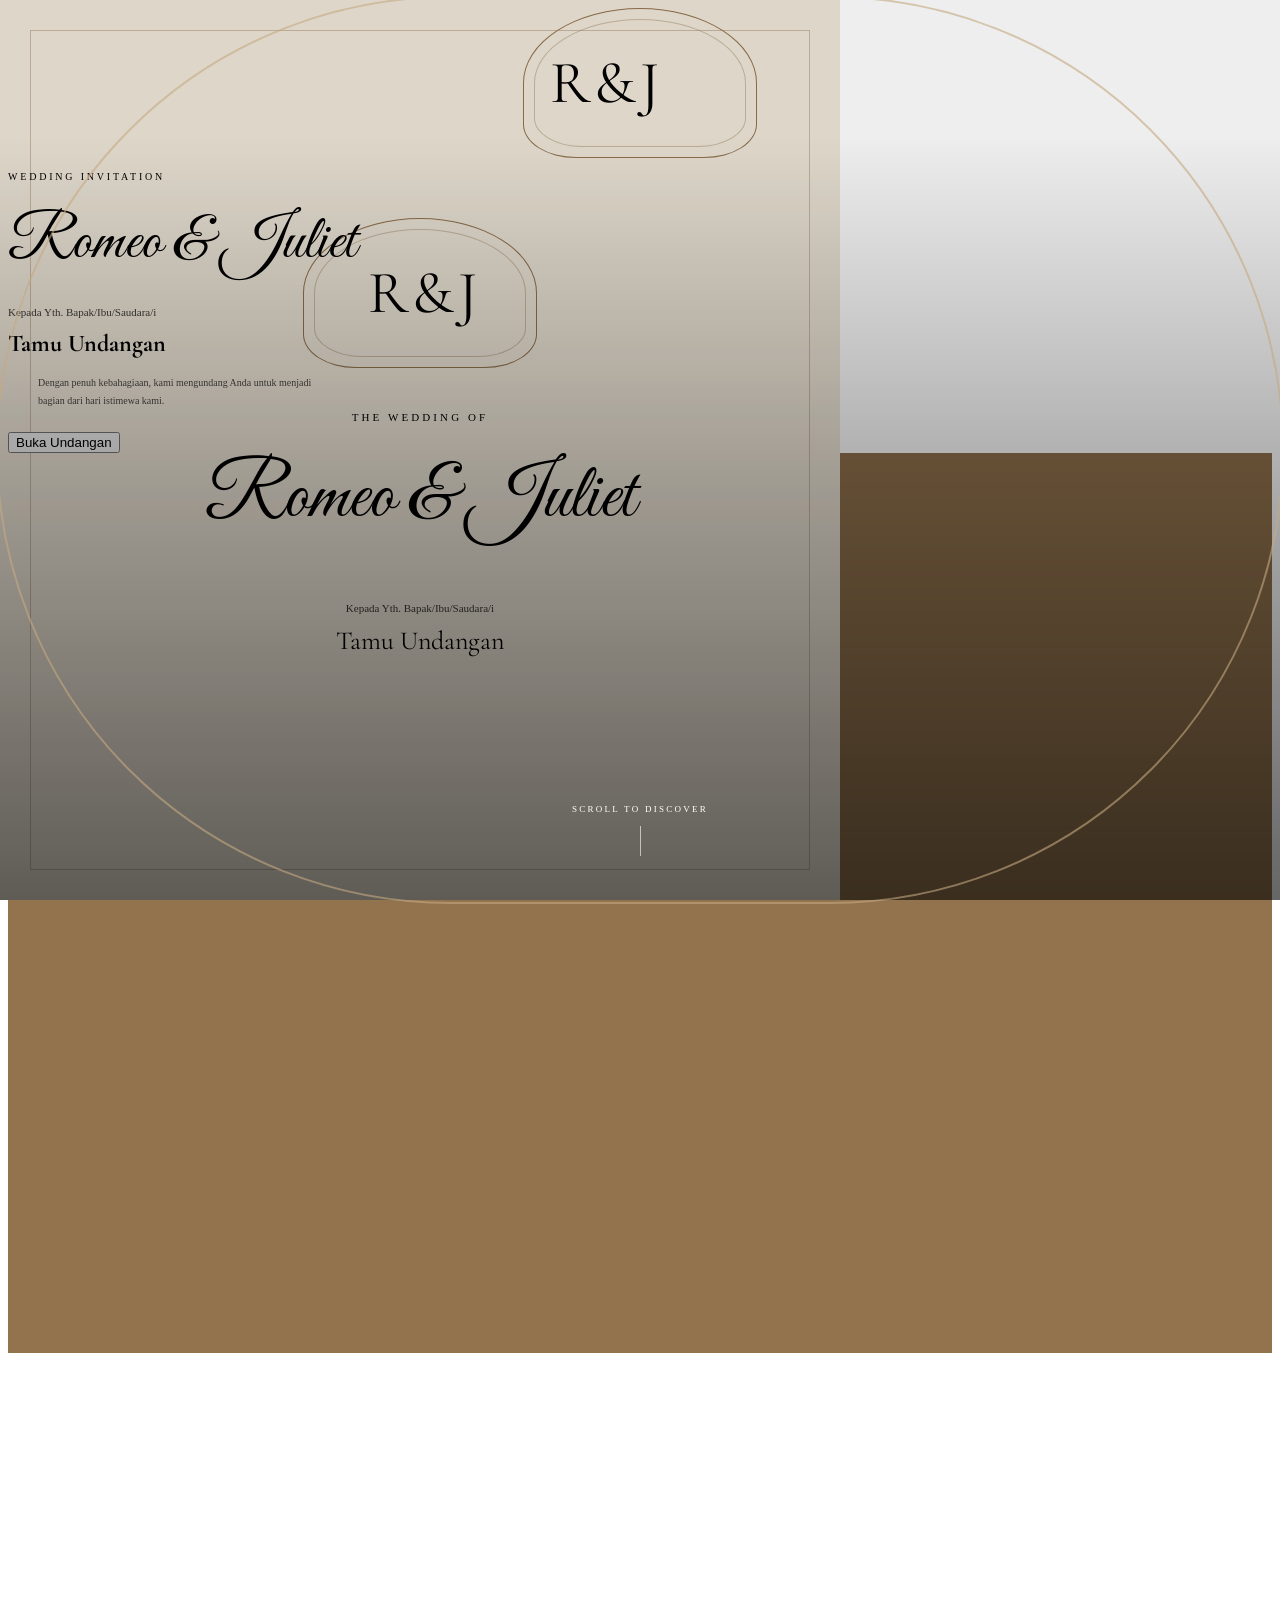
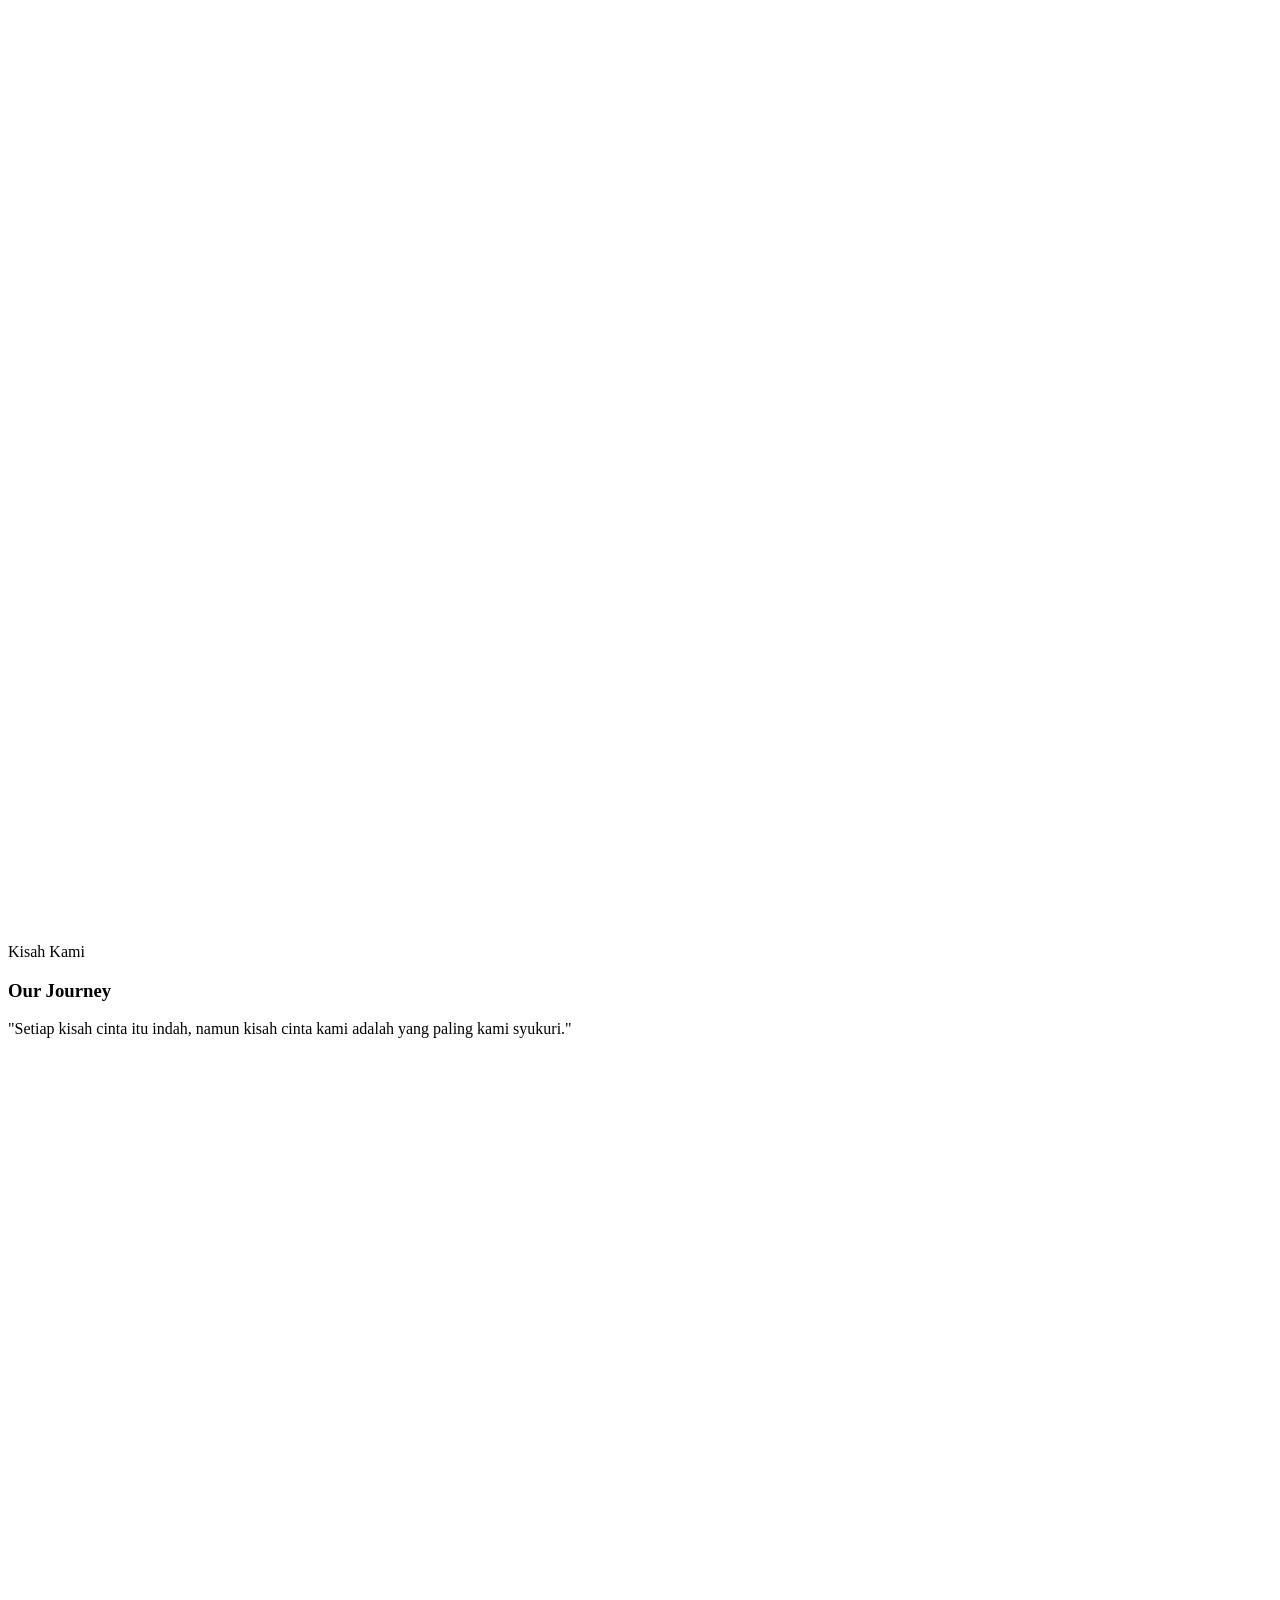
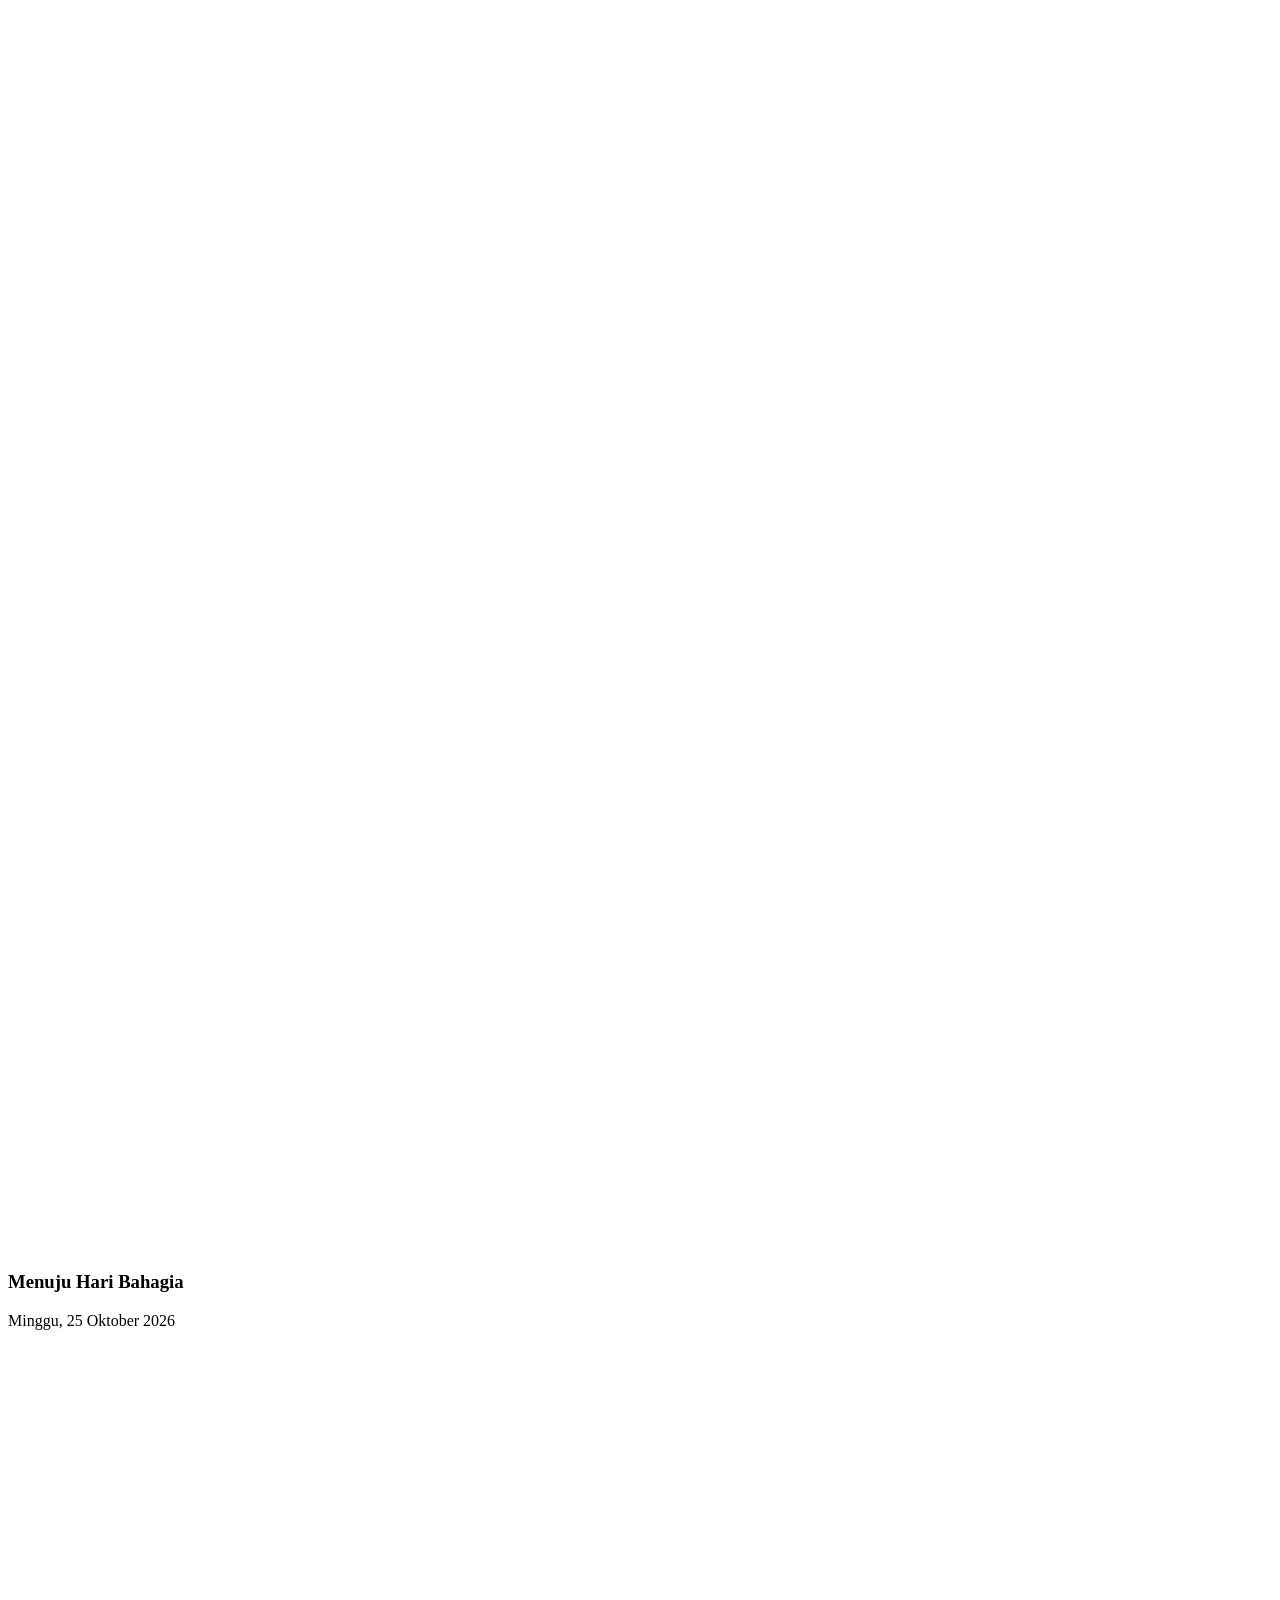
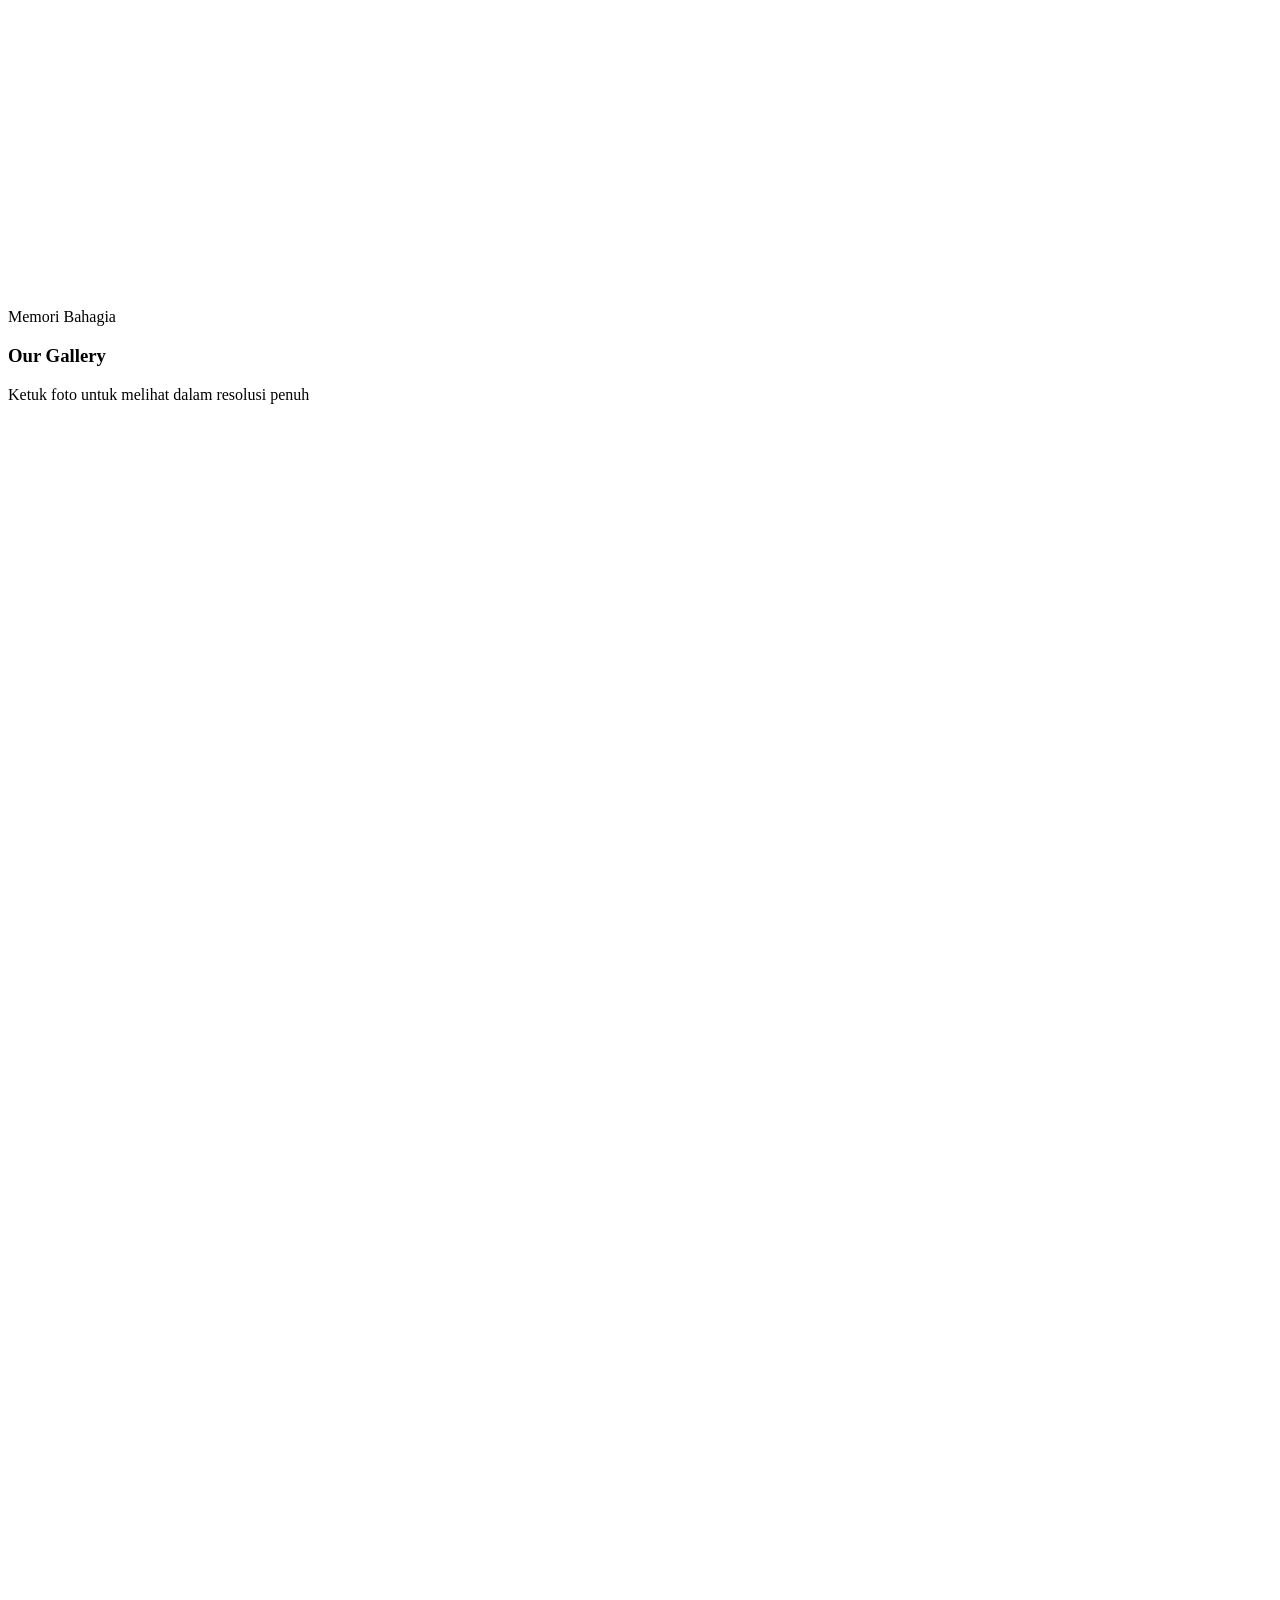
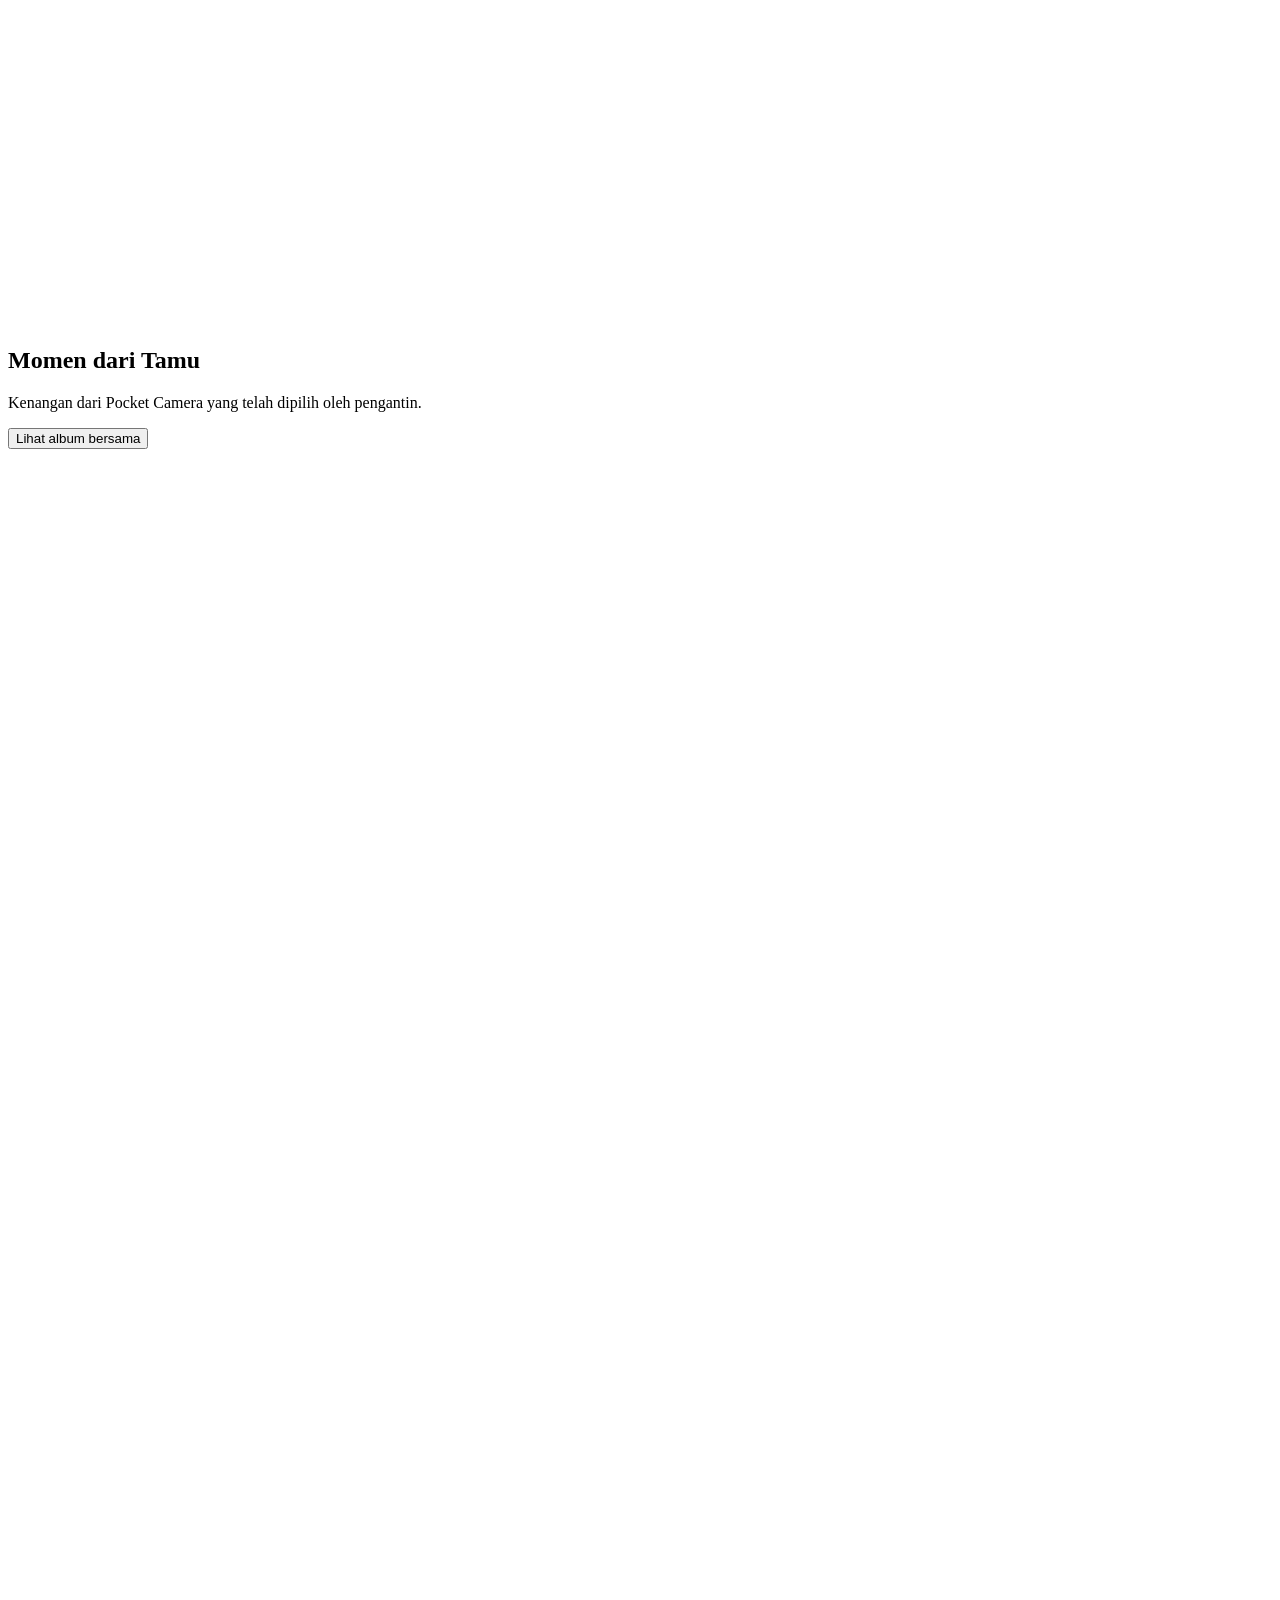
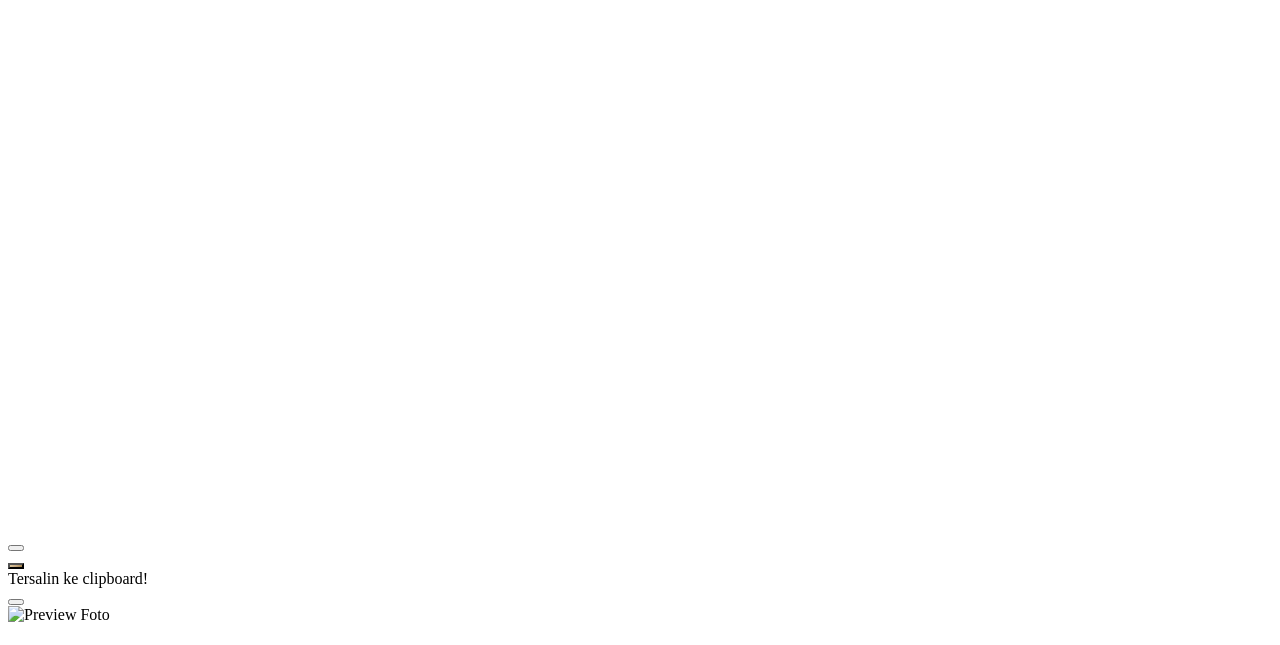
==== commit 34b64b4d: "Show event dates and add separate date controls in dashboard" ====
--- a/index.html
+++ b/index.html
@@ -198,7 +198,7 @@
       }
     }
   </style>
-  <link rel="stylesheet" href="invitation-story.css?v=20261017-rsvp-spacing">
+  <link rel="stylesheet" href="invitation-story.css?v=20261018-event-spacing">
 <meta name="referrer" content="no-referrer">
 </head>
 <body class="bg-[#FAF7F2] text-slate-800 font-sans antialiased selection:bg-gold-200 selection:text-gold-900 min-h-screen relative overflow-x-hidden">
@@ -291,6 +291,7 @@
               <i data-lucide="clock" class="w-5 h-5"></i>
               <span class="font-serif font-bold text-lg text-slate-900">Akad Nikah</span>
             </div>
+            <p id="akad-date" class="event-card-date text-xs font-semibold text-gold-800 mb-2"></p>
             <p id="akad-time" class="text-xs font-semibold text-gold-800 mb-2">08:00 - 10:00 WIB</p>
             <p id="akad-venue" class="text-sm font-bold text-slate-800 mb-1">Masjid Agung Al-Azhar</p>
             <p id="akad-address" class="text-xs text-slate-500 leading-relaxed">Jl. Sisingamangaraja, Kebayoran Baru, Jakarta Selatan</p>
@@ -308,6 +309,7 @@
               <i data-lucide="sparkles" class="w-5 h-5"></i>
               <span class="font-serif font-bold text-lg text-slate-900">Resepsi Pernikahan</span>
             </div>
+            <p id="resepsi-date" class="event-card-date text-xs font-semibold text-gold-800 mb-2"></p>
             <p id="resepsi-time" class="text-xs font-semibold text-gold-800 mb-2">11:00 - 14:00 WIB</p>
             <p id="resepsi-venue" class="text-sm font-bold text-slate-800 mb-1">Grand Ballroom Hotel Mulia Senayan</p>
             <p id="resepsi-address" class="text-xs text-slate-500 leading-relaxed">Jl. Asia Afrika No.6, Gelora, Senayan, Jakarta Pusat</p>
@@ -608,10 +610,10 @@
 
   <!-- Scripts -->
   <script src="assets/js/config.js"></script>
-  <script src="assets/js/api.js"></script>
+  <script src="assets/js/api.js?v=20261018-event-dates"></script>
   <script src="assets/js/improvements.js?v=20261017-ops3-final"></script>
   <script src="assets/js/operations-shared.js?v=20261017-ops3-final"></script>
-  <script src="assets/js/design-shared.js?v=20261017-ops3-final"></script>
+  <script src="assets/js/design-shared.js?v=20261017-garden"></script>
   <script>
     function safeCreateIcons() {
       try {
@@ -812,6 +814,7 @@
       }
 
       // Akad Nikah (supports flat and nested keys)
+      document.getElementById('akad-date').textContent = WeddingApi.formatEventDate(cfg.event?.akadDate || cfg.event?.akad?.date, cfg.event?.dateFormatted);
       const akadTime = cfg.event?.akadTime || cfg.event?.akad?.time;
       const akadVenue = cfg.event?.akadVenue || cfg.event?.akad?.venue;
       const akadAddress = cfg.event?.akadAddress || cfg.event?.akad?.address;
@@ -822,6 +825,7 @@
       if (akadNote) document.getElementById('akad-note').textContent = akadNote;
 
       // Resepsi Pernikahan (supports flat and nested keys)
+      document.getElementById('resepsi-date').textContent = WeddingApi.formatEventDate(cfg.event?.resepsiDate || cfg.event?.reception?.date, cfg.event?.dateFormatted);
       const resepsiTime = cfg.event?.resepsiTime || cfg.event?.reception?.time;
       const resepsiVenue = cfg.event?.resepsiVenue || cfg.event?.reception?.venue;
       const resepsiAddress = cfg.event?.resepsiAddress || cfg.event?.reception?.address;
@@ -1550,8 +1554,8 @@
     // Re-render Lucide icons after dynamic injection
     setTimeout(() => lucide.createIcons(), 300);
   </script>
-  <script src="assets/js/guest-improvements.js"></script>
-  <script src="assets/js/story-layout.js?v=20261017-ops3-final"></script>
+  <script src="assets/js/guest-improvements.js?v=20261018-event-dates"></script>
+  <script src="assets/js/story-layout.js?v=20261017-garden"></script>
 <script src="assets/js/guest-operations.js?v=20261017-ops3-final"></script>
 </body>
 </html>
--- a/invitation-story.css
+++ b/invitation-story.css
@@ -1,4 +1,5 @@
 @import url('https://fonts.googleapis.com/css2?family=Cormorant+Garamond:ital,wght@0,400;0,500;0,600;1,400&family=Great+Vibes&display=swap');
+.story-layout .scene:not(.hero-scene),.story-layout .desktop-scene{background-image:linear-gradient(var(--scene-tint,transparent),var(--scene-tint,transparent)),var(--scene-image),radial-gradient(ellipse at 15% 10%,#fff8 0,transparent 65%)}
 :root{--paper:#eee6d8;--ink:#443b32;--accent:#92734e;--reveal-duration:1100ms}
 html{scroll-behavior:smooth}body.story-layout{background:var(--paper);color:var(--ink)}body.story-layout:not(.invitation-open){overflow:hidden}
 .story-layout .font-serif,.story-layout h3,.story-layout h4{font-family:'Cormorant Garamond',serif}.script-title{font-family:'Great Vibes',cursive!important;font-weight:400!important;line-height:1.35}
@@ -16,6 +17,11 @@
 @media(min-width:1024px){.story-layout #invitation-main{width:440px;max-width:440px;margin:0 0 0 auto;box-shadow:-12px 0 60px #443b3220}.story-layout #cover-screen{left:auto;width:440px}.desktop-scene{position:fixed;inset:0 440px 0 0;display:flex;align-items:center;justify-content:center;text-align:center;padding:50px;isolation:isolate;background-color:var(--paper);background-image:var(--scene-image),radial-gradient(ellipse at 50% 70%,#fff8,transparent 70%);background-size:cover;background-position:center}.desktop-scene:after{content:'';position:absolute;inset:30px;border:1px solid var(--accent);opacity:.4;pointer-events:none}.desktop-scene .cover-monogram{width:180px;font-size:60px;margin-bottom:40px}.desktop-scene h2{font-size:clamp(50px,6vw,86px);margin:20px 0}.desktop-scene .eyebrow{font-size:11px}#desktop-date{font-size:12px;margin-bottom:50px}#desktop-guest{font-family:'Cormorant Garamond',serif;font-size:26px;margin-top:8px}.story-layout #petals-canvas{left:auto;width:440px}.preview-banner{left:auto;width:440px}}
 .story-layout #cover-screen{position:fixed;inset:0;min-height:100svh}
 .story-layout #rsvp-section #rsvp-form{padding:clamp(18px,5vw,24px);border-radius:24px;border:1px solid #ffffff88;box-shadow:0 8px 28px #443b320a}
+/* Let event cards follow their content instead of stretching the footer away. */
+.story-layout #events-section>.grid{gap:24px;align-items:start}
+.story-layout #events-section>.grid>div{min-height:0;padding:52px 24px 24px;justify-content:flex-start}
+.story-layout #events-section>.grid>div>div:last-child{margin-top:20px;padding-top:16px;border-top-color:color-mix(in srgb,var(--accent),transparent 80%)}
+.story-layout #events-section #btn-maps-link{min-height:44px;white-space:normal}
 /* Complete the last row when a wide photo is followed by one unpaired portrait. */
 .gallery-photo:last-child:nth-child(3n+2){grid-column:span 2;aspect-ratio:4/3;border-radius:6px}
 .story-layout #pocket-cam-section{background:#443b32!important;color:#fff;border-radius:24px!important}
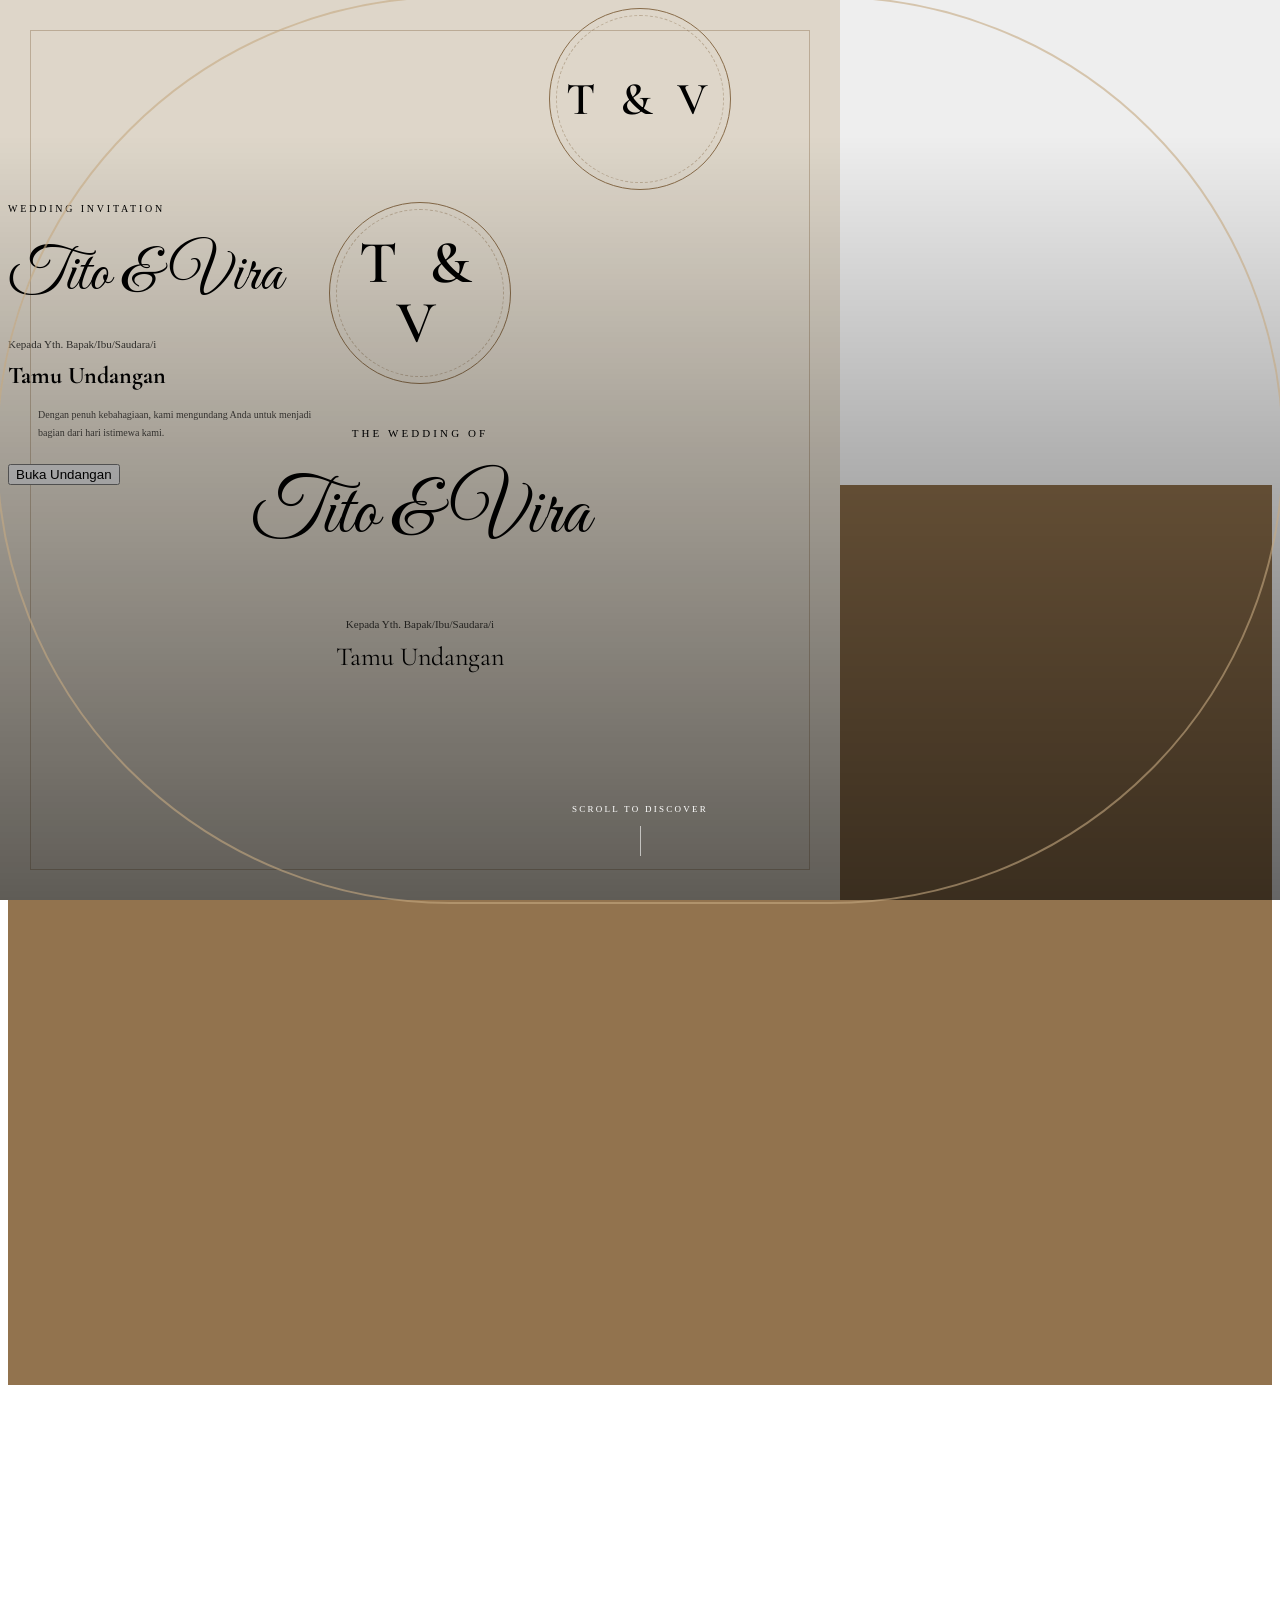
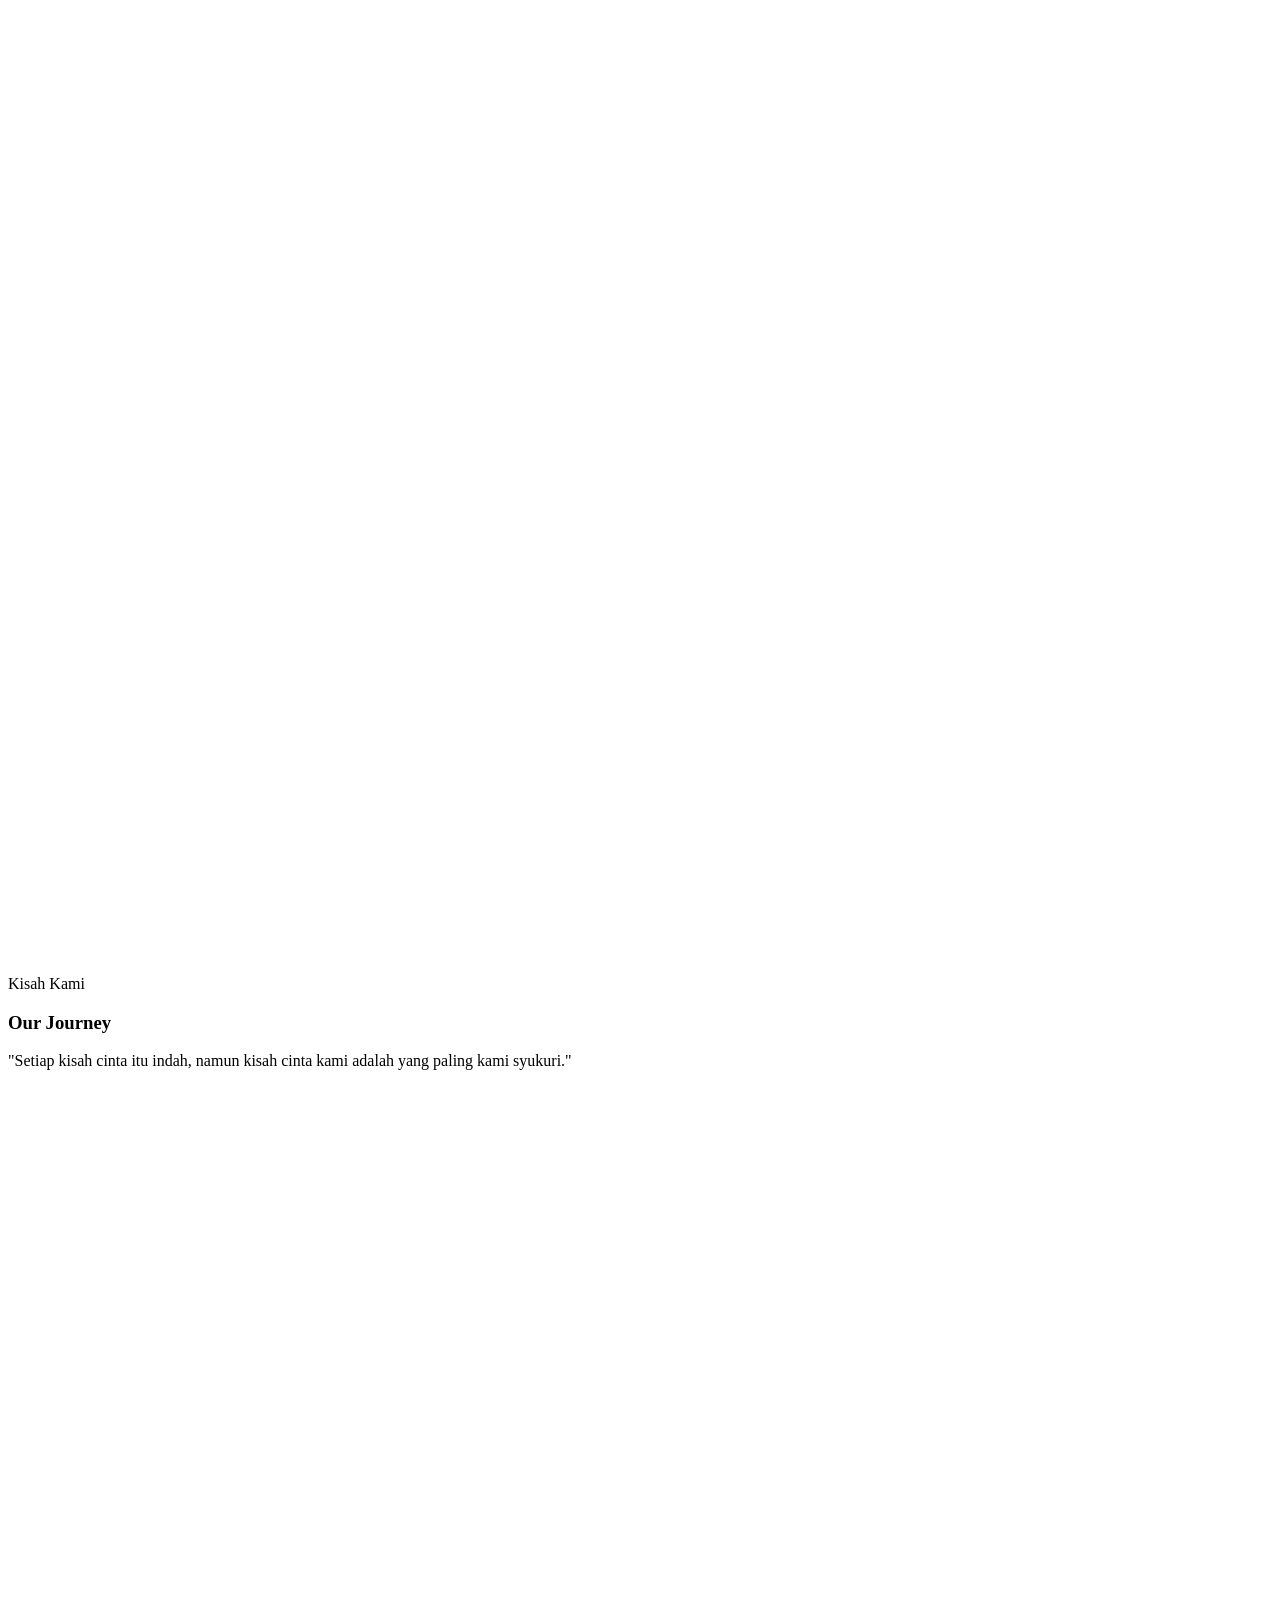
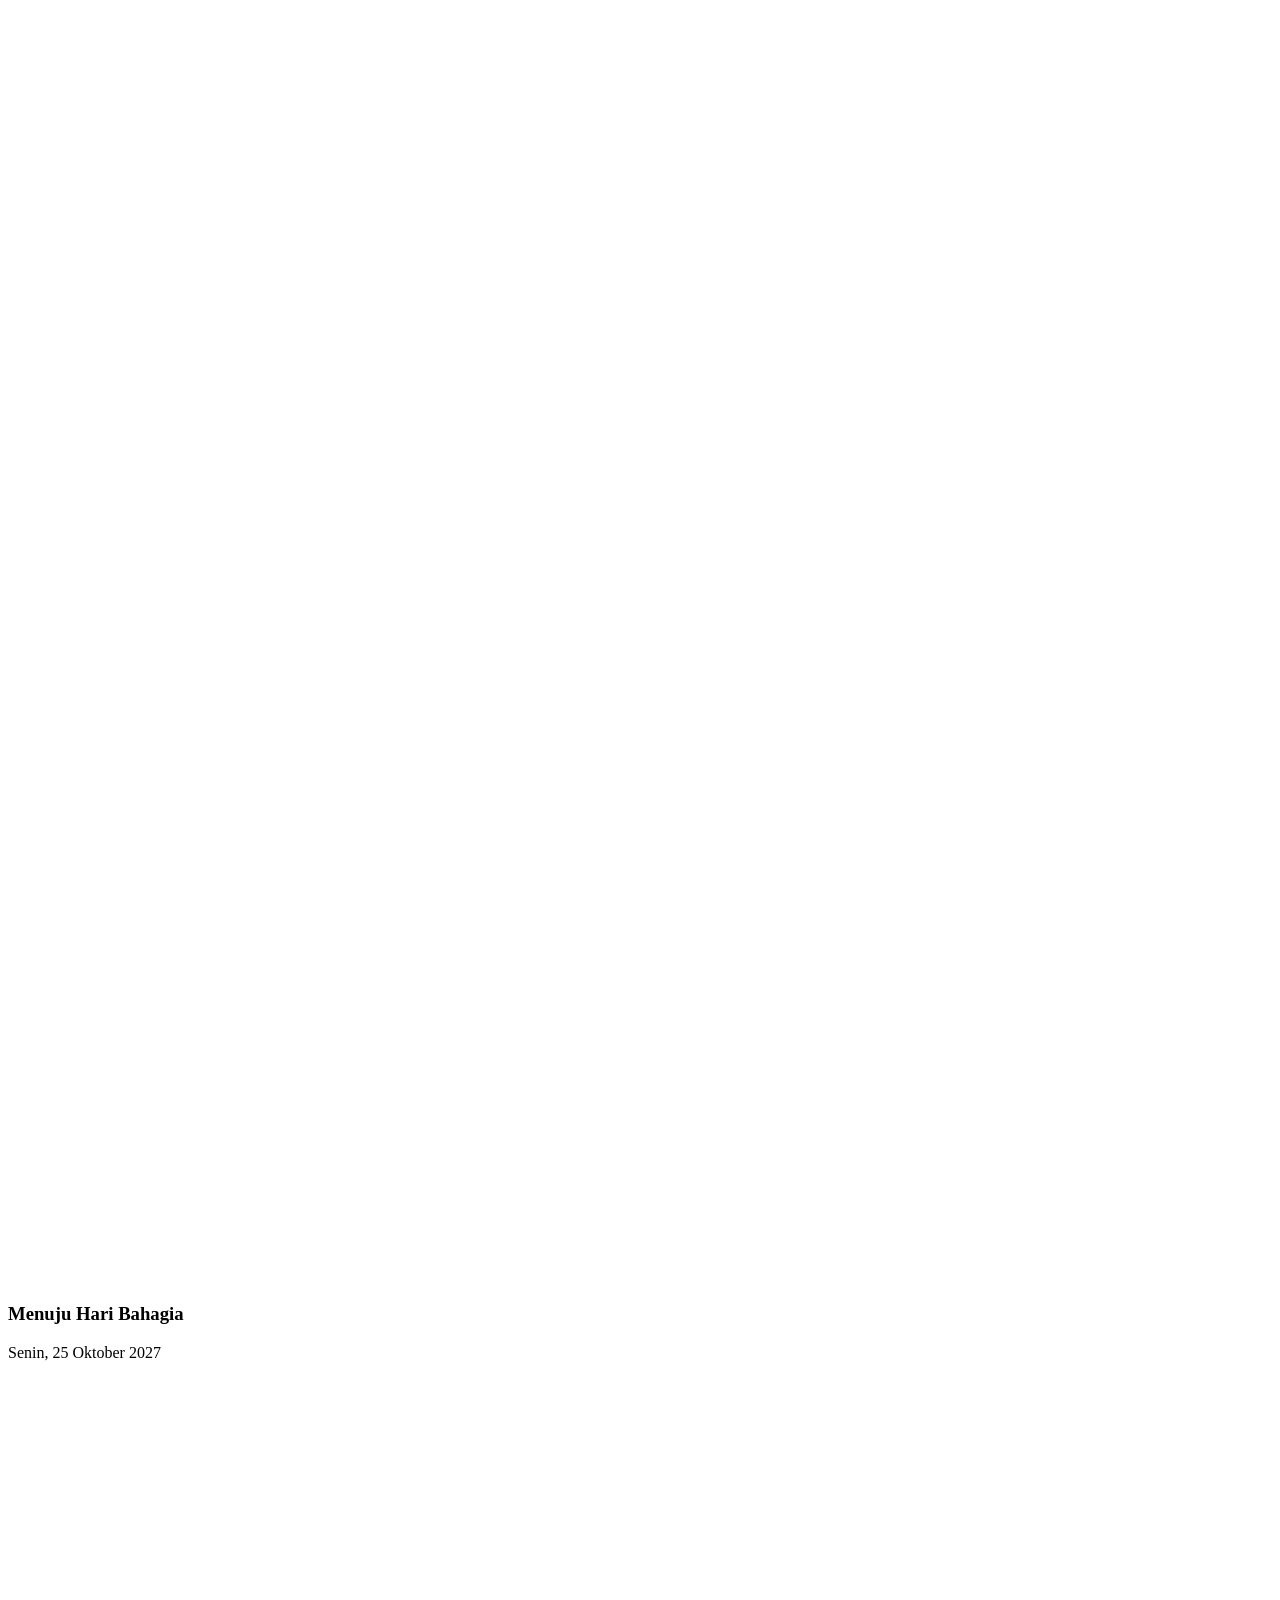
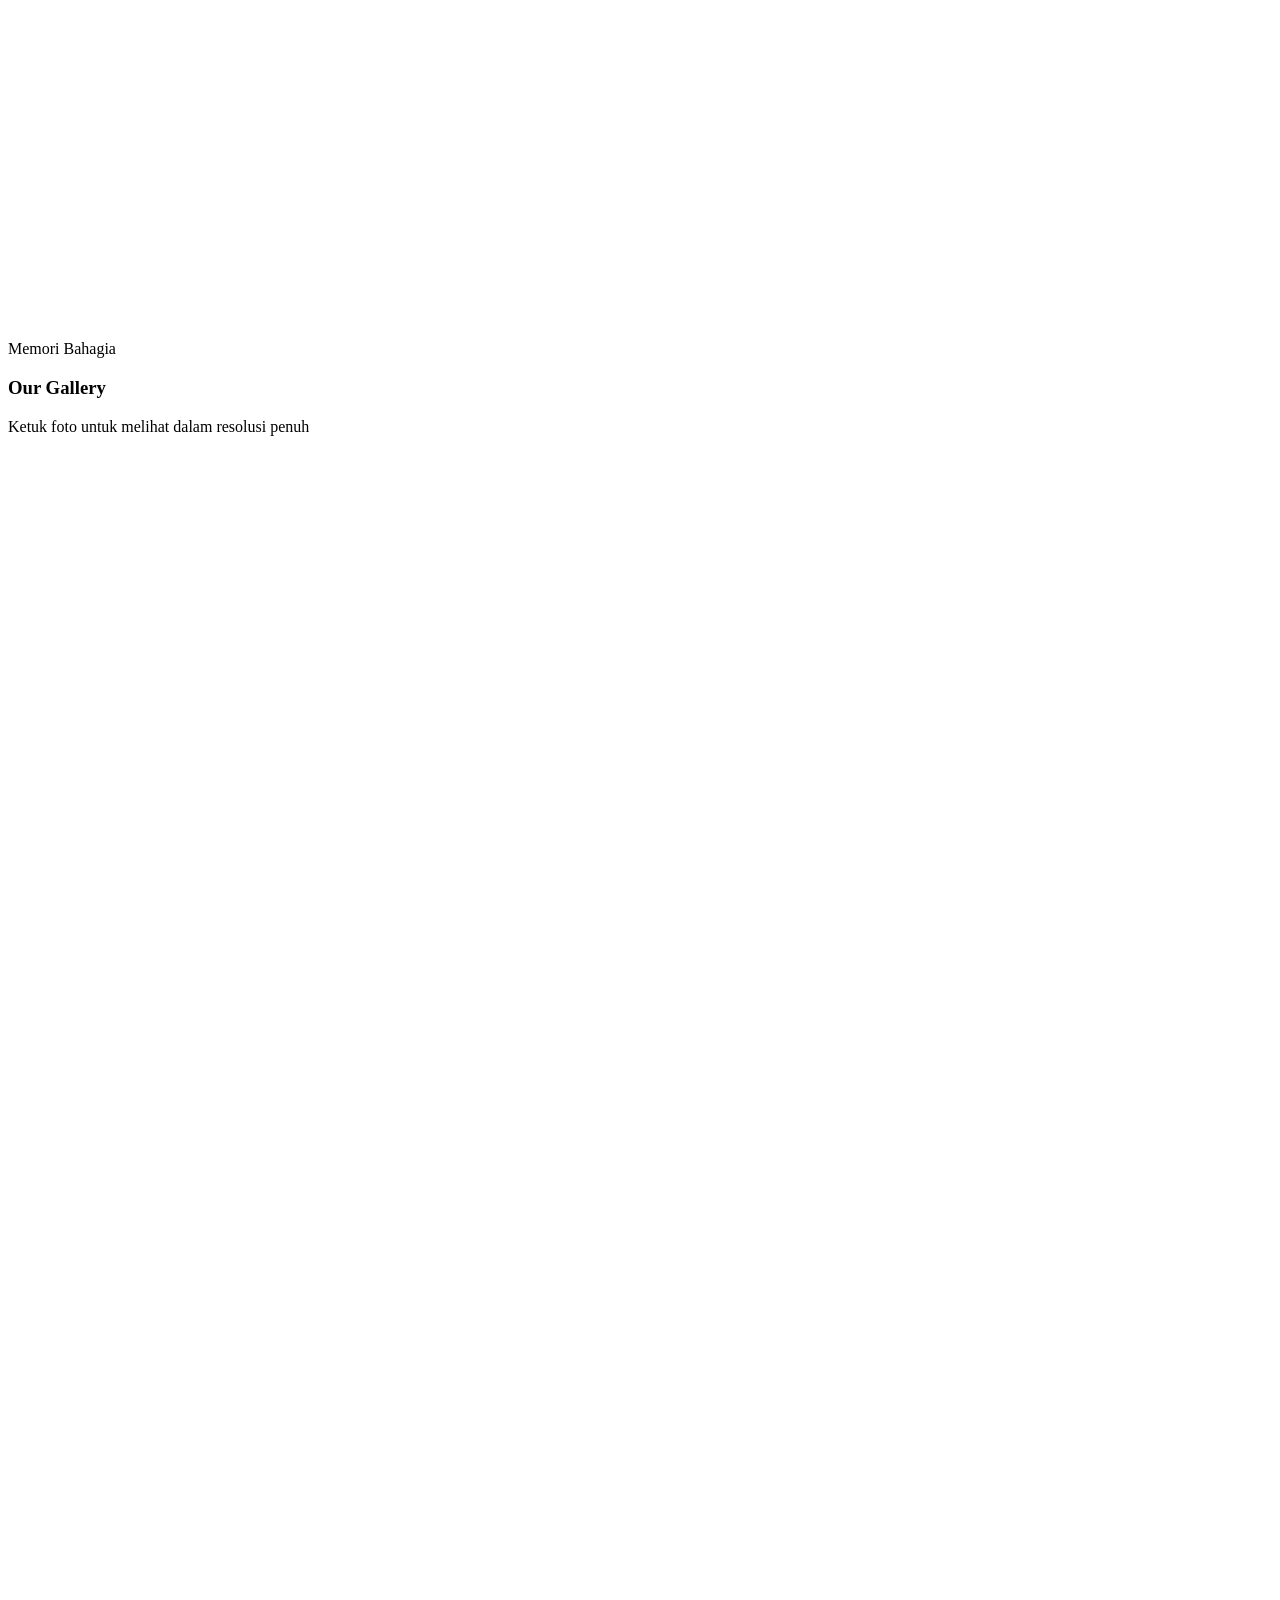
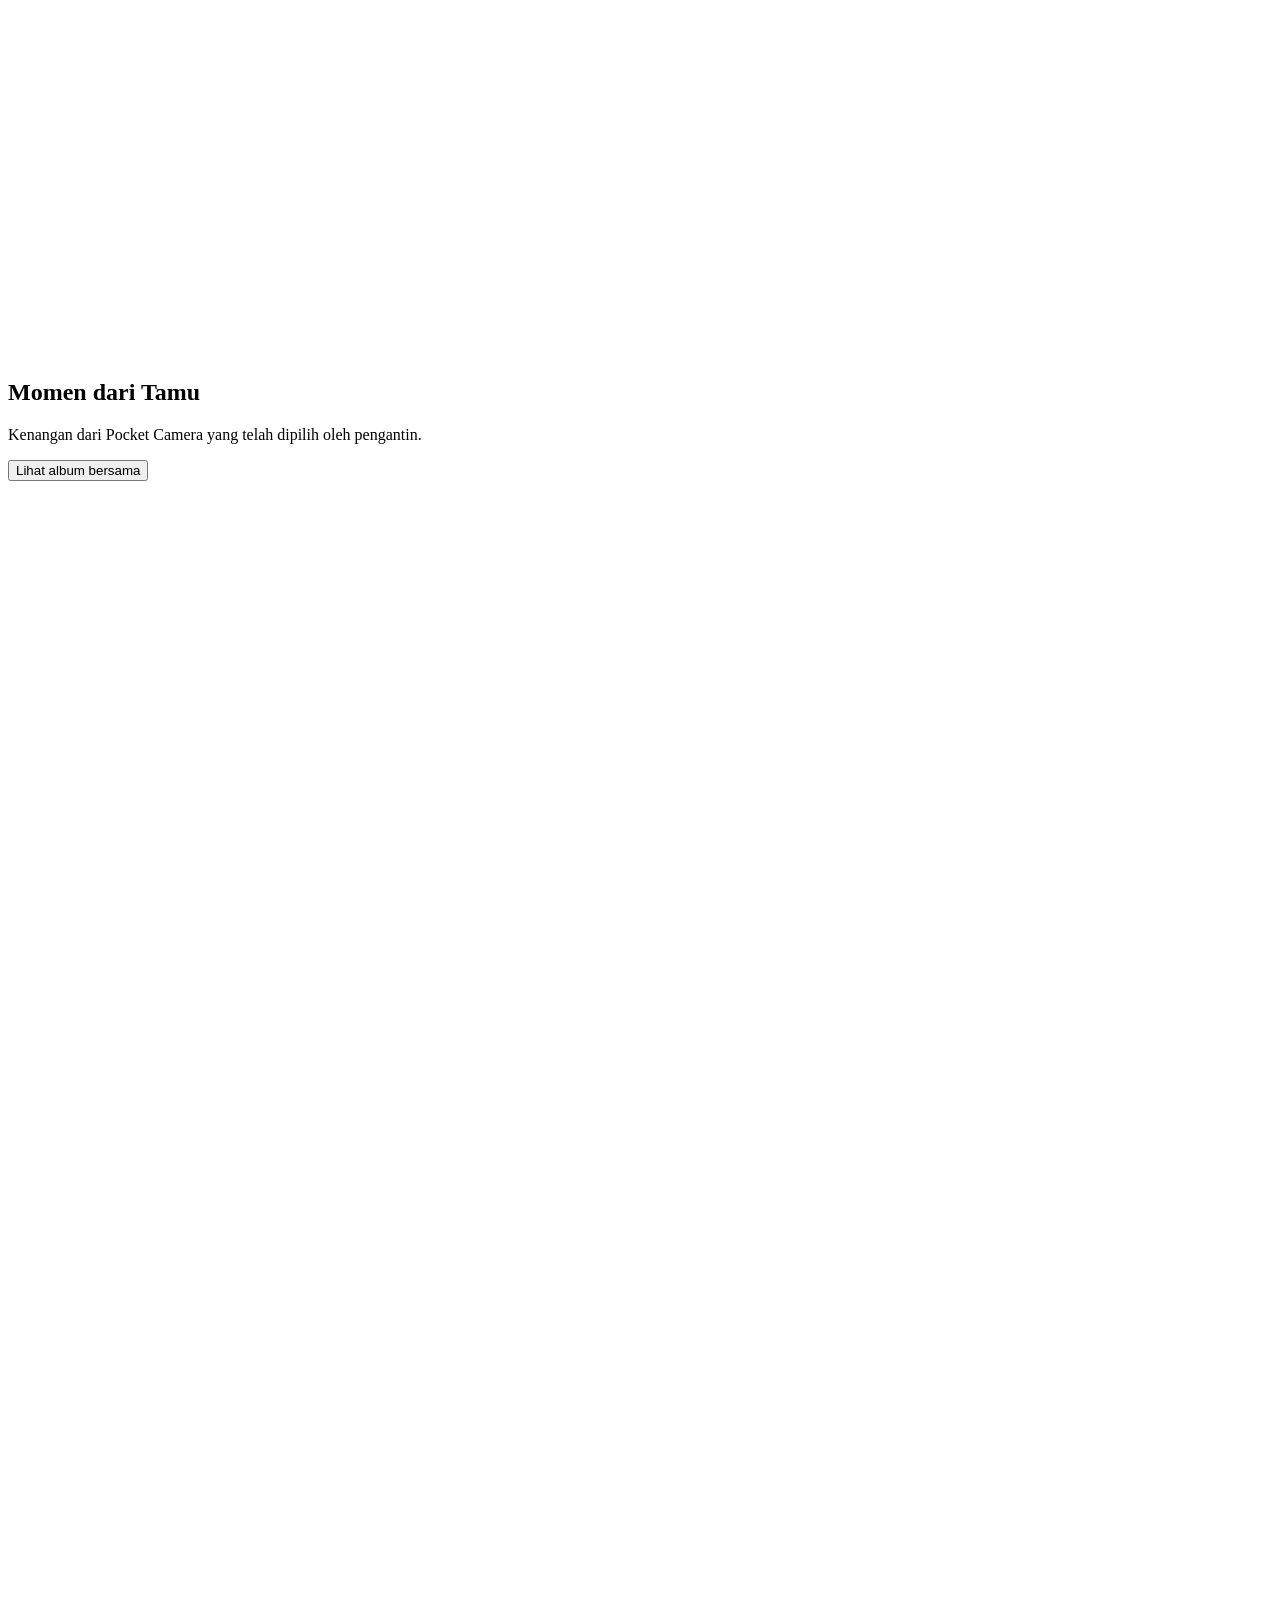
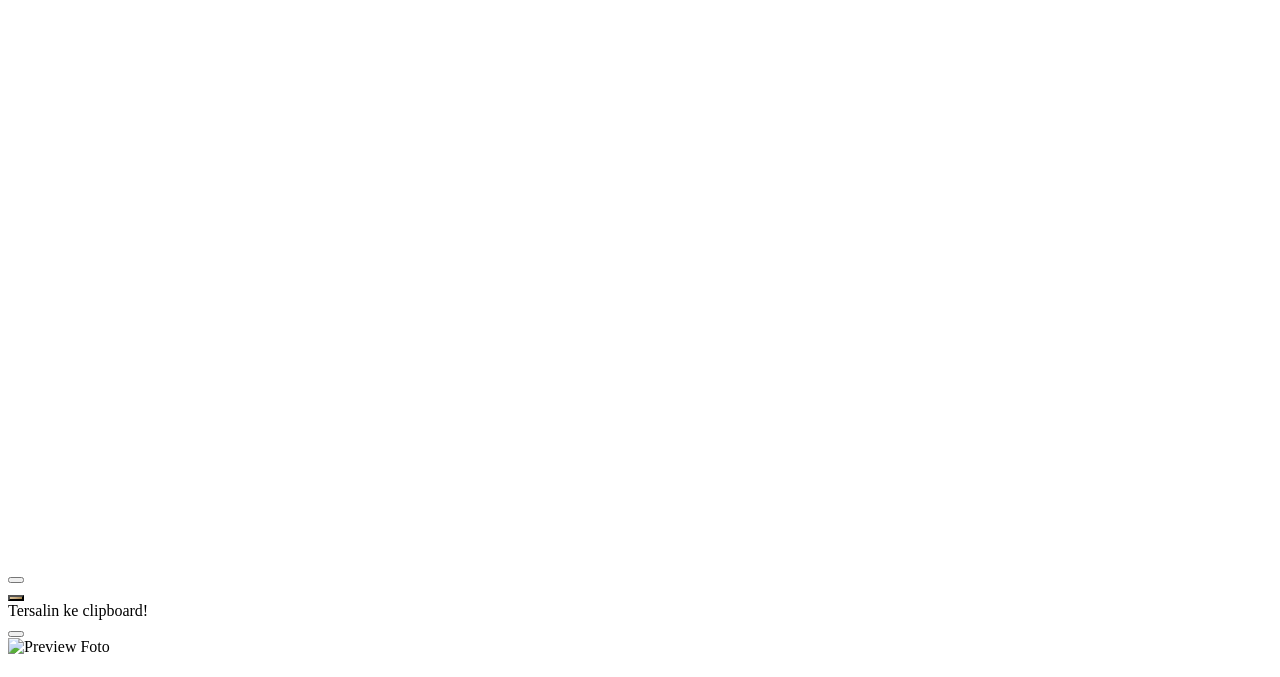
==== commit 7c161bd6: "feat: redesain royal crest monogram dan sinkronisasi konfigurasi live Tito & Vira" ====
--- a/index.html
+++ b/index.html
@@ -3,7 +3,7 @@
 <head>
   <meta charset="UTF-8">
   <meta name="viewport" content="width=device-width, initial-scale=1.0">
-  <title>The Wedding of Romeo & Juliet</title>
+  <title>The Wedding of Tito & Vira</title>
   
   <!-- Google Fonts -->
   <link rel="preconnect" href="https://fonts.googleapis.com">
@@ -198,7 +198,7 @@
       }
     }
   </style>
-  <link rel="stylesheet" href="invitation-story.css?v=20261018-event-spacing">
+  <link rel="stylesheet" href="invitation-story.css?v=20261019-royal-crest">
 <meta name="referrer" content="no-referrer">
 </head>
 <body class="bg-[#FAF7F2] text-slate-800 font-sans antialiased selection:bg-gold-200 selection:text-gold-900 min-h-screen relative overflow-x-hidden">
@@ -207,15 +207,15 @@
   <canvas id="petals-canvas" aria-hidden="true"></canvas>
 
 
-  <aside class="desktop-scene" data-scene="desktop" aria-label="Pernikahan kami"><img class="scene-ornament-top" alt="" hidden><img class="scene-ornament-bottom" alt="" hidden><div class="scene-content"><div class="cover-monogram couple-monogram">R & J</div><p class="eyebrow">The Wedding of</p><h2 id="desktop-couple" class="script-title">Romeo & Juliet</h2><p id="desktop-date"></p><p class="cover-guest-label">Kepada Yth. Bapak/Ibu/Saudara/i</p><p id="desktop-guest">Tamu Undangan</p></div></aside>
+  <aside class="desktop-scene" data-scene="desktop" aria-label="Pernikahan kami"><img class="scene-ornament-top" alt="" hidden><img class="scene-ornament-bottom" alt="" hidden><div class="scene-content"><div class="cover-monogram couple-monogram">T & V</div><p class="eyebrow">The Wedding of</p><h2 id="desktop-couple" class="script-title">Tito & Vira</h2><p id="desktop-date"></p><p class="cover-guest-label">Kepada Yth. Bapak/Ibu/Saudara/i</p><p id="desktop-guest">Tamu Undangan</p></div></aside>
   <div id="cover-screen" class="fixed inset-0 scene" data-scene="cover"><img class="scene-ornament-top" alt="" hidden><img class="scene-ornament-bottom" alt="" hidden>
-    <div class="cover-top scene-content"><div class="cover-monogram couple-monogram">R & J</div></div>
-    <div class="cover-bottom"><p class="eyebrow">Wedding Invitation</p><h1 id="cover-couple-title" class="script-title cover-names">Romeo & Juliet</h1><p class="cover-guest-label">Kepada Yth. Bapak/Ibu/Saudara/i</p><h2 id="cover-guest-name" class="cover-guest">Tamu Undangan</h2><p id="cover-guest-code"></p><p class="cover-note">Dengan penuh kebahagiaan, kami mengundang Anda untuk menjadi bagian dari hari istimewa kami.</p><button id="btn-open-invitation" type="button" onclick="openInvitation()"><i data-lucide="mail-open" class="w-4 h-4"></i>Buka Undangan</button></div>
+    <div class="cover-top scene-content"><div class="cover-monogram couple-monogram">T & V</div></div>
+    <div class="cover-bottom"><p class="eyebrow">Wedding Invitation</p><h1 id="cover-couple-title" class="script-title cover-names">Tito & Vira</h1><p class="cover-guest-label">Kepada Yth. Bapak/Ibu/Saudara/i</p><h2 id="cover-guest-name" class="cover-guest">Tamu Undangan</h2><p id="cover-guest-code"></p><p class="cover-note">Dengan penuh kebahagiaan, kami mengundang Anda untuk menjadi bagian dari hari istimewa kami.</p><button id="btn-open-invitation" type="button" onclick="openInvitation()"><i data-lucide="mail-open" class="w-4 h-4"></i>Buka Undangan</button></div>
     <div class="cover-hidden-media" aria-hidden="true"><div id="cover-photo-container"><img id="cover-photo" alt=""></div><div id="cover-icon-container"></div></div>
   </div>
   <main id="invitation-main" inert>
-    <section id="hero-scene" class="scene hero-scene"><div id="hero-slides" class="hero-slides"></div><div class="hero-shade"></div><div class="hero-copy"><p class="eyebrow reveal reveal-up">The Wedding of</p><h2 id="hero-couple-title" tabindex="-1" class="script-title reveal reveal-up delay-200">Romeo & Juliet</h2><p id="hero-event-date" class="reveal reveal-up delay-300"></p></div><img id="hero-foreground" class="hero-foreground" alt="" hidden><p class="scroll-hint">SCROLL TO DISCOVER</p></section>
-    <section id="quote-scene" class="scene quote-scene" data-scene="quote"><img class="scene-ornament-top" alt="" hidden><img class="scene-ornament-bottom" alt="" hidden><div class="scene-content"><div class="couple-monogram quote-monogram reveal reveal-zoom">R & J</div><h3 class="script-title scene-title reveal reveal-up delay-100">We Found Love</h3><p class="quote-copy reveal reveal-up delay-200"><span id="hero-quote-text"></span><span id="hero-quote-source" class="quote-source"></span></p><span class="fine-divider reveal reveal-zoom"></span></div></section>
+    <section id="hero-scene" class="scene hero-scene"><div id="hero-slides" class="hero-slides"></div><div class="hero-shade"></div><div class="hero-copy"><p class="eyebrow reveal reveal-up">The Wedding of</p><h2 id="hero-couple-title" tabindex="-1" class="script-title reveal reveal-up delay-200">Tito & Vira</h2><p id="hero-event-date" class="reveal reveal-up delay-300"></p></div><img id="hero-foreground" class="hero-foreground" alt="" hidden><p class="scroll-hint">SCROLL TO DISCOVER</p></section>
+    <section id="quote-scene" class="scene quote-scene" data-scene="quote"><img class="scene-ornament-top" alt="" hidden><img class="scene-ornament-bottom" alt="" hidden><div class="scene-content"><div class="couple-monogram quote-monogram reveal reveal-zoom">T & V</div><h3 class="script-title scene-title reveal reveal-up delay-100">We Found Love</h3><p class="quote-copy reveal reveal-up delay-200"><span id="hero-quote-text"></span><span id="hero-quote-source" class="quote-source"></span></p><span class="fine-divider reveal reveal-zoom"></span></div></section>
     <section id="couple-scene" class="scene couple-scene" data-scene="couple"><img class="scene-ornament-top" alt="" hidden><img class="scene-ornament-bottom" alt="" hidden><div class="scene-content"><div class="couple-intro reveal reveal-up"><strong>Assalamu’alaikum Wr. Wb.</strong>Dengan memohon rahmat dan rida Allah SWT, kami bermaksud menyelenggarakan pernikahan kami.</div><article class="profile profile-groom">
   <div class="profile-portrait reveal reveal-left"><div class="portrait-inner"><img id="groom-photo" class="hidden" alt="Foto mempelai pria"><div id="groom-icon" class="flex"><i data-lucide="user" class="w-16 h-16"></i></div></div><img class="profile-frame-overlay" alt="" hidden></div>
   <div class="profile-copy"><span class="profile-label reveal reveal-up delay-100">Mempelai Pria</span><h3 id="groom-name" class="reveal reveal-up delay-200"></h3><p id="groom-bio" class="reveal reveal-up delay-300"></p></div>
@@ -546,7 +546,7 @@
       <!-- Physical Gift Delivery Address -->
       <div class="max-w-md mx-auto p-4 rounded-2xl bg-gold-50/70 border border-gold-200 text-center">
         <p class="text-xs font-bold text-gold-800 uppercase tracking-wider mb-1">Kirim Kado Fisik</p>
-        <p id="gift-recipient" class="text-xs text-slate-800 font-semibold">Romeo & Juliet (08123456789)</p>
+        <p id="gift-recipient" class="text-xs text-slate-800 font-semibold">Tito & Vira (08123456789)</p>
         <p id="gift-address" class="text-xs text-slate-600 mt-1 leading-relaxed">
           Jl. Kebahagiaan No. 10, Kebayoran Baru, Jakarta Selatan, 12180
         </p>
@@ -559,7 +559,7 @@
 
     <!-- FOOTER -->
     <footer class="reveal reveal-up delay-100 text-center py-8 text-xs text-slate-400 border-t border-slate-200">
-      <p id="footer-couple-name" class="font-serif text-lg font-bold text-slate-700 mb-1">Romeo & Juliet</p>
+      <p id="footer-couple-name" class="font-serif text-lg font-bold text-slate-700 mb-1">Tito & Vira</p>
       <p>Terima kasih atas segala doa dan restu yang tulus.</p>
       <p class="mt-4 text-[11px] text-slate-400">Wedding Web App • Built with ❤️</p>
     </footer>
@@ -732,8 +732,8 @@
       currentConfig = cfg;
 
       // Update Title & Couple Headings
-      const groomShort = cfg.couple?.groom?.shortName || cfg.couple?.groom?.name || 'Romeo';
-      const brideShort = cfg.couple?.bride?.shortName || cfg.couple?.bride?.name || 'Juliet';
+      const groomShort = cfg.couple?.groom?.shortName || cfg.couple?.groom?.name || 'Tito';
+      const brideShort = cfg.couple?.bride?.shortName || cfg.couple?.bride?.name || 'Vira';
       const eventTitle = cfg.event?.title || `The Wedding of ${groomShort} & ${brideShort}`;
       const couplePair = `${groomShort} & ${brideShort}`;
 
@@ -1555,7 +1555,7 @@
     setTimeout(() => lucide.createIcons(), 300);
   </script>
   <script src="assets/js/guest-improvements.js?v=20261018-event-dates"></script>
-  <script src="assets/js/story-layout.js?v=20261017-garden"></script>
+  <script src="assets/js/story-layout.js?v=20261018-monogram-label"></script>
 <script src="assets/js/guest-operations.js?v=20261017-ops3-final"></script>
 </body>
 </html>
--- a/invitation-story.css
+++ b/invitation-story.css
@@ -6,7 +6,7 @@
 .story-layout [hidden]{display:none!important}.story-layout .scene{position:relative;isolation:isolate;background-color:var(--paper);background-image:var(--scene-image),radial-gradient(ellipse at 15% 10%,#fff8 0,transparent 65%);background-size:cover;background-position:center;overflow:clip}
 .scene-ornament-top,.scene-ornament-bottom{position:absolute;left:0;width:100%;pointer-events:none;z-index:2}.scene-ornament-top{top:0}.scene-ornament-bottom{bottom:0}.scene-content{position:relative;z-index:3}
 .story-layout #invitation-main{max-width:480px;margin:0 auto;padding:0;display:flex;flex-direction:column;gap:0;overflow:clip;background:var(--paper)}.story-layout #invitation-main>*{margin-top:0}.story-layout #invitation-main>section:not(.scene){margin:22px 20px;padding:28px 24px;border-radius:160px 160px 18px 18px;background-color:#fff9;border-color:color-mix(in srgb,var(--accent),transparent 65%)}
-.desktop-scene{display:none}.story-layout #cover-screen{display:flex;flex-direction:column;justify-content:space-between;padding:9svh 28px 7svh;text-align:center;background-color:var(--paper);z-index:50;isolation:isolate}.cover-monogram{font-family:'Cormorant Garamond',serif;font-size:60px;line-height:1;letter-spacing:-5px;padding:44px 26px;border:1px solid var(--accent);border-radius:100% 100% 45% 45%;width:180px;margin:auto;position:relative}.cover-monogram:after{content:'';position:absolute;inset:10px;border:1px solid var(--accent);border-radius:inherit;opacity:.4}.cover-top{flex:1;display:flex;align-items:center;justify-content:center}.cover-bottom{width:100%;max-width:350px;position:relative;z-index:3}.eyebrow{text-transform:uppercase;letter-spacing:.28em;font-size:10px;line-height:1.8}.cover-names{font-size:clamp(43px,11vw,62px);margin:16px 0 20px}.cover-guest-label{font-size:11px;opacity:.75}.cover-guest{font-family:'Cormorant Garamond',serif;font-size:24px;margin:6px 0}.cover-note{font-size:10px;line-height:1.8;max-width:290px;margin:16px auto 22px;opacity:.7}.story-layout #btn-open-invitation{background:var(--accent);border:0;border-radius:99px;color:white;padding:13px 30px;font-size:12px;display:inline-flex;align-items:center;justify-content:center;gap:10px;min-height:44px;box-shadow:0 8px 30px #443b3220}.story-layout #cover-guest-code{font-size:10px}.cover-hidden-media{display:none!important}
+.desktop-scene{display:none}.story-layout #cover-screen{display:flex;flex-direction:column;justify-content:space-between;padding:9svh 28px 7svh;text-align:center;background-color:var(--paper);z-index:50;isolation:isolate}.cover-monogram{font-family:'Cormorant Garamond',serif;font-size:46px;font-weight:600;line-height:1;letter-spacing:.15em;display:flex;align-items:center;justify-content:center;width:180px;height:180px;border-radius:50%;border:1px solid var(--accent);margin:auto;position:relative}.cover-monogram:after{content:'';position:absolute;inset:6px;border:1px dashed var(--accent);border-radius:50%;opacity:.4}.cover-top{flex:1;display:flex;align-items:center;justify-content:center}.cover-bottom{width:100%;max-width:350px;position:relative;z-index:3}.eyebrow{text-transform:uppercase;letter-spacing:.28em;font-size:10px;line-height:1.8}.cover-names{font-size:clamp(43px,11vw,62px);margin:16px 0 20px}.cover-guest-label{font-size:11px;opacity:.75}.cover-guest{font-family:'Cormorant Garamond',serif;font-size:24px;margin:6px 0}.cover-note{font-size:10px;line-height:1.8;max-width:290px;margin:16px auto 22px;opacity:.7}.story-layout #btn-open-invitation{background:var(--accent);border:0;border-radius:99px;color:white;padding:13px 30px;font-size:12px;display:inline-flex;align-items:center;justify-content:center;gap:10px;min-height:44px;box-shadow:0 8px 30px #443b3220}.story-layout #cover-guest-code{font-size:10px}.cover-hidden-media{display:none!important}
 .hero-scene{min-height:100svh;display:flex;align-items:flex-end;text-align:center;justify-content:center;background:var(--accent)!important;color:#fff}.hero-slides,.hero-slide,.hero-shade{position:absolute;inset:0;width:100%;height:100%}.hero-slide{object-fit:cover;opacity:0;transition:opacity 1.6s ease,transform 7s linear;transform:scale(1.04)}.hero-slide.active{opacity:1;transform:scale(1.12)}.hero-shade{background:linear-gradient(to bottom,#0001 15%,rgba(0,0,0,var(--hero-shade,.3)) 50%,#0009 100%)}.hero-copy{position:relative;z-index:3;padding:60px 24px 125px;width:100%}.hero-copy h2{font-size:58px;line-height:1.2;margin:18px 0;color:white!important;outline:none}.hero-copy #hero-event-date{font-size:12px;letter-spacing:.12em;color:white}.hero-foreground{position:absolute;bottom:0;left:0;width:100%;z-index:4;pointer-events:none}.scroll-hint{position:absolute;bottom:35px;left:0;right:0;font-size:9px;letter-spacing:.25em;z-index:5;color:white}.scroll-hint:after{content:'';display:block;width:1px;height:30px;background:#fff9;margin:12px auto 0}
 .quote-scene{padding:100px 34px;text-align:center;min-height:700px;display:flex;align-items:center;justify-content:center}.quote-monogram{font-family:'Cormorant Garamond',serif;font-size:66px;line-height:1.2;color:var(--accent);margin-bottom:25px}.scene-title{font-size:48px;margin-bottom:28px;color:var(--ink)}.quote-copy{font-size:12px;line-height:2.2}.quote-source{display:block;font-size:11px;margin-top:18px;letter-spacing:.08em}.fine-divider{display:block;width:60px;height:1px;background:var(--accent);margin:35px auto}
 .couple-scene{padding:70px 30px 100px}.couple-intro{text-align:center;font-size:12px;line-height:2.1;max-width:310px;margin:0 auto 65px}.couple-intro strong{font-family:'Cormorant Garamond',serif;display:block;font-size:25px;margin-bottom:18px;font-weight:500}.profile{position:relative;margin-bottom:24px}.profile-portrait{position:relative;width:82%;aspect-ratio:3/4;border-radius:48% 48% 44% 44%;border:1px solid var(--accent);padding:10px;box-shadow:0 18px 35px #443b3214;background:#ffffff3b}.profile-portrait:before{content:'';position:absolute;inset:-9px;border:1px solid var(--accent);border-radius:inherit;opacity:.5}.portrait-inner{position:relative;height:100%;border-radius:inherit;overflow:hidden;background:linear-gradient(140deg,#d6c8b2,#f6f0e5)}.portrait-inner>img{width:100%;height:100%;object-fit:cover}.portrait-inner>div{height:100%;align-items:center;justify-content:center;color:var(--accent)}.profile-frame-overlay{position:absolute;inset:-15%;width:130%;height:130%;max-width:none;object-fit:fill;pointer-events:none;z-index:3}.profile-copy{margin-top:34px;width:90%;position:relative;z-index:4}.profile-copy h3{font-size:34px;font-weight:500;line-height:1.15;color:var(--ink);margin:12px 0}.profile-copy p{font-size:12px;line-height:1.9;white-space:pre-line}.profile-label{text-transform:uppercase;letter-spacing:.22em;font-size:9px;color:var(--accent)}.profile-bride .profile-portrait,.profile-bride .profile-copy{margin-left:auto;text-align:right}.couple-ampersand{text-align:center;font-family:'Great Vibes',cursive;font-size:70px;color:var(--accent);margin:35px 0}
@@ -29,3 +29,17 @@
 #love-story-container,#gallery-container,#love-story-section>div:first-of-type,#gallery-section>div:first-of-type{position:relative;z-index:3}
 @media(min-width:1024px){.story-layout #cover-screen{inset:0 0 0 auto}}
 @media(prefers-reduced-motion:reduce){html{scroll-behavior:auto}.story-layout .reveal{opacity:1;transform:none!important;transition:none!important}.hero-slide{transition:none!important;transform:none!important}.story-layout #cover-screen{transition:none!important}.story-layout #petals-canvas{display:none}}
+/* Royal Crest Monogram: Spacious, clean, elegant serif mark with clear initials */
+.story-layout .cover-monogram{width:180px;height:180px;padding:0;border:0;letter-spacing:normal;line-height:1;display:grid;place-items:center}
+.story-layout .cover-monogram:after{display:none}
+.story-layout .quote-monogram{width:148px;height:148px;margin:0 auto 42px;line-height:1}
+.wedding-monogram{display:block;width:100%;height:100%;overflow:visible}
+.monogram-ring-outer{fill:none;stroke:var(--accent);stroke-width:1.2;opacity:.85}
+.monogram-ring-inner{fill:none;stroke:var(--accent);stroke-width:.75;stroke-dasharray:2.5 3;opacity:.6}
+.monogram-accent-dot{fill:var(--accent);opacity:.9}
+.monogram-initial-serif{font-family:'Cormorant Garamond','Playfair Display',Georgia,serif;font-size:62px;font-weight:600;letter-spacing:0;fill:var(--ink);dominant-baseline:alphabetic}
+.monogram-ampersand{font-family:'Cormorant Garamond','Playfair Display',Georgia,serif;font-style:italic;font-size:30px;font-weight:400;fill:var(--accent);opacity:.92;dominant-baseline:alphabetic}
+.monogram-crest-flourish{fill:none;stroke:var(--accent);stroke-width:.85;stroke-linecap:round;opacity:.75}
+.couple-monogram{position:relative}
+.monogram-caption{position:absolute;top:100%;left:-20%;width:140%;display:block;margin-top:10px;font-family:'Plus Jakarta Sans',Arial,sans-serif;font-size:13px;font-weight:700;line-height:1.2;letter-spacing:.22em;word-spacing:.25em;color:var(--ink);text-align:center;text-transform:uppercase;white-space:nowrap}
+
